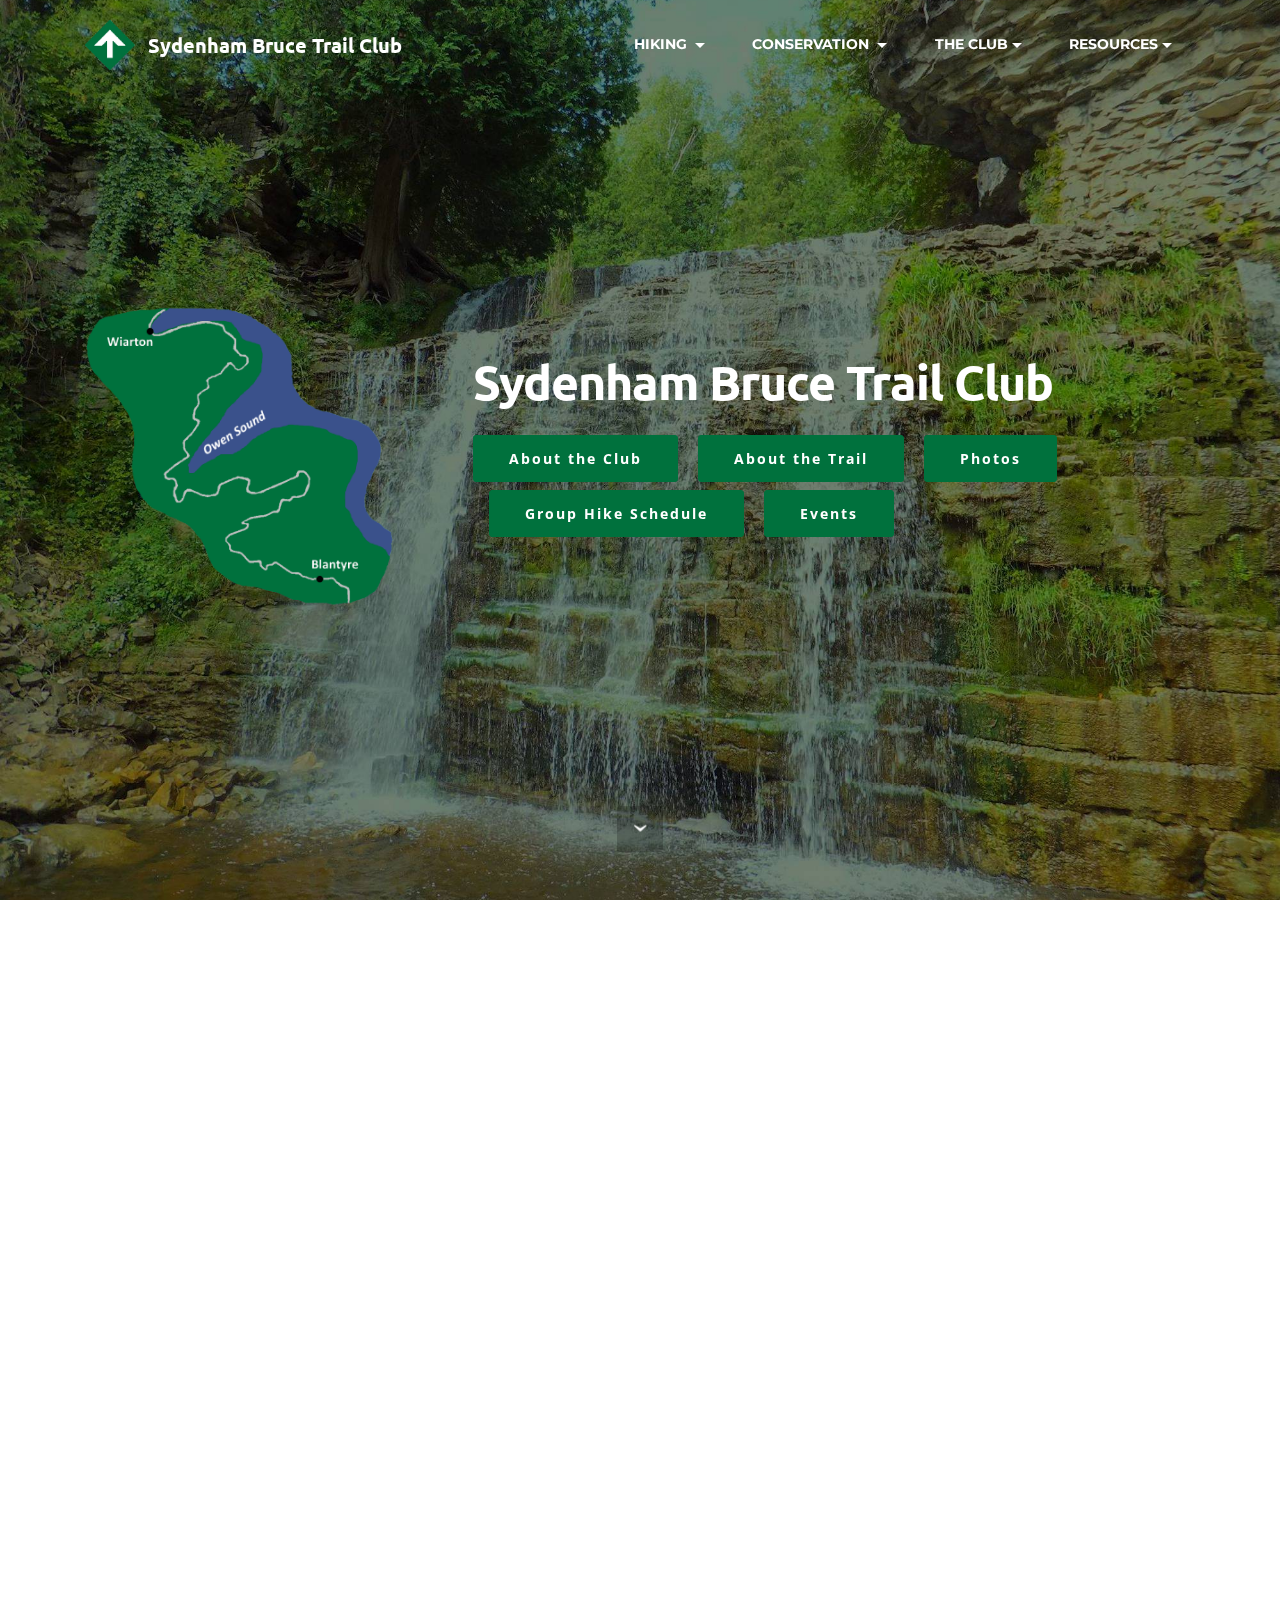
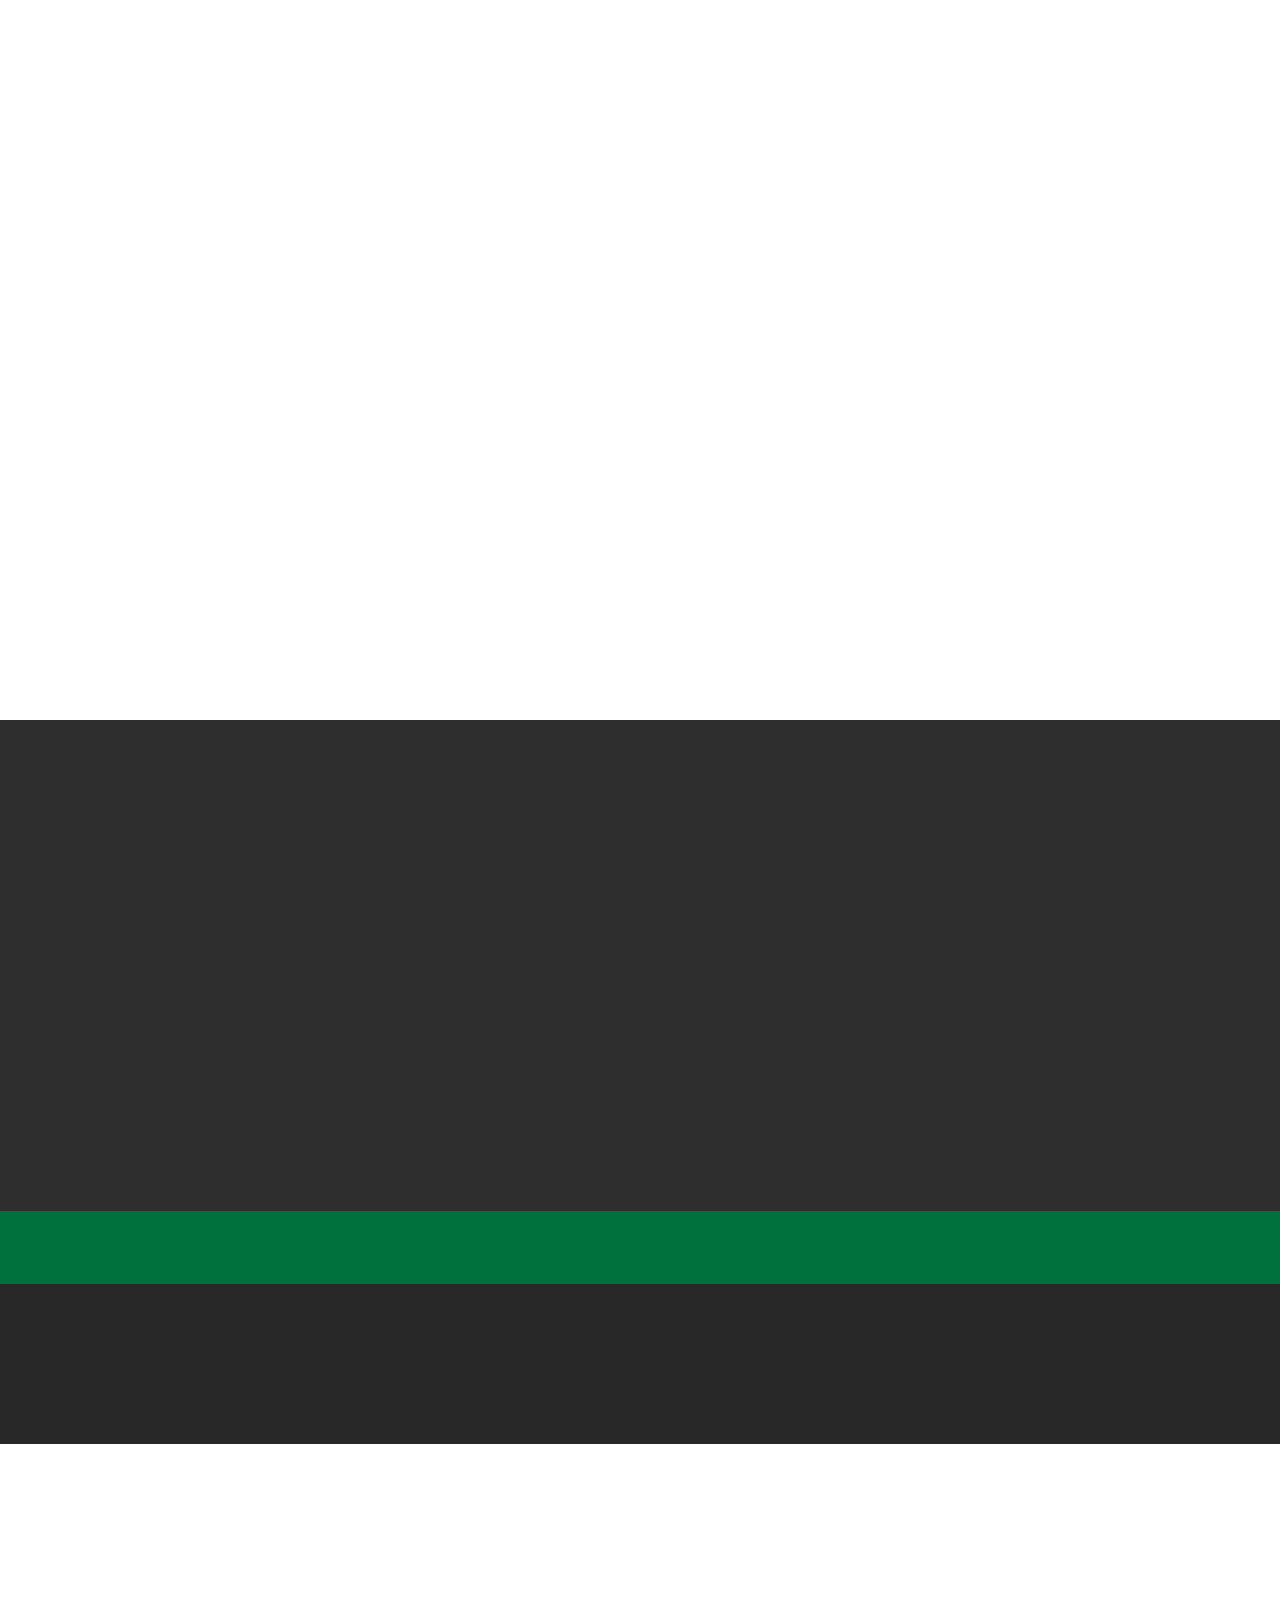
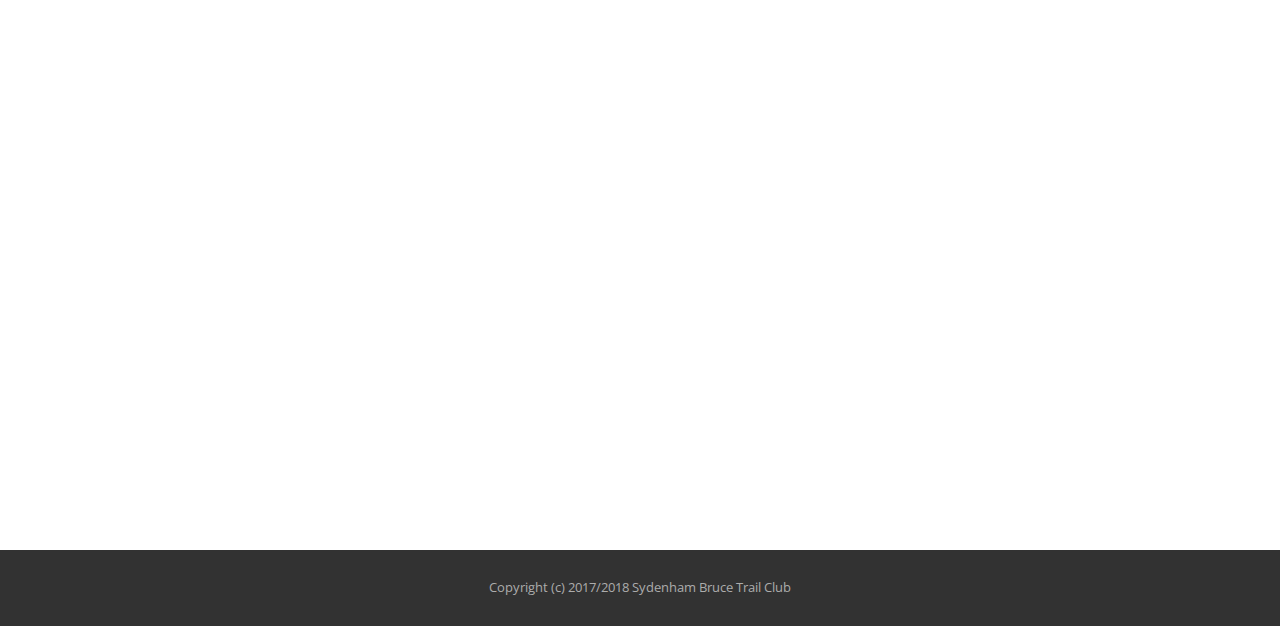
==== index.html @ a499e5f6 "fix facebook feed" ====
<!DOCTYPE html>
<html >
<head>
  <!-- Site made with Mobirise Website Builder v4.8.6, https://mobirise.com -->
  <meta charset="UTF-8">
  <meta http-equiv="X-UA-Compatible" content="IE=edge">
  <meta name="generator" content="Mobirise v4.8.6, mobirise.com">
  <meta name="viewport" content="width=device-width, initial-scale=1, minimum-scale=1">
  <link rel="shortcut icon" href="assets/images/btc-logo-large-128x128.png" type="image/x-icon">
  <meta name="description" content="Home of the Sydenham Bruce Trail Club.  A member of the Bruce Trail Convservancy located in Ontario Canada.">
  <title>Sydenham Bruce Trail Club</title>
  <link rel="stylesheet" href="https://fonts.googleapis.com/css?family=Montserrat:400,700">
  <link rel="stylesheet" href="https://fonts.googleapis.com/css?family=Raleway:100,100i,200,200i,300,300i,400,400i,500,500i,600,600i,700,700i,800,800i,900,900i">
  <link rel="stylesheet" href="https://fonts.googleapis.com/css?family=Lora:400,700,400italic,700italic&subset=latin">
  <link rel="stylesheet" href="assets/tether/tether.min.css">
  <link rel="stylesheet" href="assets/soundcloud-plugin/style.css">
  <link rel="stylesheet" href="assets/bootstrap/css/bootstrap.min.css">
  <link rel="stylesheet" href="assets/animate.css/animate.min.css">
  <link rel="stylesheet" href="assets/dropdown/css/style.css">
  <link rel="stylesheet" href="assets/socicon/css/styles.css">
  <link rel="stylesheet" href="https://netdna.bootstrapcdn.com/font-awesome/4.0.3/css/font-awesome.css">
  <link rel="stylesheet" href="assets/social-feed-plugin/jquery.socialfeed.css">
  <link rel="stylesheet" href="assets/social-feed-plugin/style.css">
  <link rel="stylesheet" href="assets/theme/css/style.css">
  <link rel="stylesheet" href="assets/mobirise/css/mbr-additional.css" type="text/css">
  
  
  
</head>
<body>

<!-- Google Analytics -->
<script>
  (function(i,s,o,g,r,a,m){i['GoogleAnalyticsObject']=r;i[r]=i[r]||function(){
  (i[r].q=i[r].q||[]).push(arguments)},i[r].l=1*new Date();a=s.createElement(o),
  m=s.getElementsByTagName(o)[0];a.async=1;a.src=g;m.parentNode.insertBefore(a,m)
  })(window,document,'script','https://www.google-analytics.com/analytics.js','ga');

  ga('create', 'UA-91812335-1', 'auto');
  ga('send', 'pageview');

</script>
<!-- /Google Analytics -->


  <section id="menu-0" data-rv-view="10">

    <nav class="navbar navbar-dropdown transparent navbar-fixed-top bg-color">
        <div class="container">

            <div class="mbr-table">
                <div class="mbr-table-cell">

                    <div class="navbar-brand">
                        <a href="#top" class="navbar-logo"><img src="assets/images/btc-logo-large-128x128.png" alt="Sydenham Bruce Trail Club" title="Sydenham Bruce Trail Club"></a>
                        <a class="navbar-caption" href="index.html">Sydenham Bruce Trail Club<br></a>
                    </div>

                </div>
                <div class="mbr-table-cell">

                    <button class="navbar-toggler pull-xs-right hidden-md-up" type="button" data-toggle="collapse" data-target="#exCollapsingNavbar">
                        <div class="hamburger-icon"></div>
                    </button>

                    <ul class="nav-dropdown collapse pull-xs-right nav navbar-nav navbar-toggleable-sm" id="exCollapsingNavbar"><li class="nav-item dropdown"><a class="nav-link link dropdown-toggle" data-toggle="dropdown-submenu" href="trail.html" aria-expanded="false">HIKING&nbsp;</a><div class="dropdown-menu"><a class="dropdown-item" href="trail.html">About the Trail<br></a><a class="dropdown-item" href="trail.html#msg-box3-49">Maps<br></a><a class="dropdown-item" href="trail.html#msg-box1-2x">Trail Reroutes</a><a class="dropdown-item" href="trail.html#content1-17">Trail Users' Code</a><a class="dropdown-item" href="trail.html#header3-76">Trail Safety</a><a class="dropdown-item" href="grouphikes.html" aria-expanded="false">Group Hikes</a><a class="dropdown-item" href="grouphikes.html#header3-1h" aria-expanded="false">2019 End to End Hikes</a><a class="dropdown-item" href="badges.html">SBTC Badges</a><a class="dropdown-item" href="hikes.html#msg-box5-30">Looping Through Sydenham</a><a class="dropdown-item" href="hikes.html#msg-box5-33">Day Hike Map Kit</a><a class="dropdown-item" href="hikes.html#msg-box1-3j" aria-expanded="false">Ross McLean's Sydenham Top 10<br></a></div></li><li class="nav-item dropdown"><a class="nav-link link dropdown-toggle" href="trail.html" aria-expanded="false" data-toggle="dropdown-submenu">CONSERVATION&nbsp;</a><div class="dropdown-menu"><a class="dropdown-item" href="conservation.html#msg-box8-1k" aria-expanded="false">Overview</a><a class="dropdown-item" href="conservation.html#msg-box5-7m" aria-expanded="false">Kemble Rock &amp; Kemble Wetland</a><a class="dropdown-item" href="conservation.html#msg-box5-7k" aria-expanded="false">Ancient Beach Nature Reserve</a><a class="dropdown-item" href="conservation.html#msg-box5-7i" aria-expanded="false">Sydenham Nature Reserve</a><a class="dropdown-item" href="conservation.html#msg-box5-1q" aria-expanded="false">Silent Valley</a><a class="dropdown-item" href="conservation.html#msg-box5-1s" aria-expanded="false">Fossil Glen</a></div></li><li class="nav-item dropdown open"><a class="nav-link link dropdown-toggle" href="index.html" aria-expanded="true" data-toggle="dropdown-submenu">THE CLUB</a><div class="dropdown-menu"><a class="dropdown-item" href="index.html#header3-1d">Join<br></a><a class="dropdown-item" href="http://www.sydenhambrucetrail.ca/pdf/Executive.pdf" target="_blank">Executive<br></a><a class="dropdown-item" href="https://brucetrail.org/system/downloads/0000/1192/The_Sydenham_Hiker_Fall_2018_online_final.pdf" target="_blank">Sample Newsletter<br></a><a class="dropdown-item" href="photos.html">Photo Gallery<br></a><a class="dropdown-item" href="btc50th.html">BTC 50th Anniversary<br></a><a class="dropdown-item" href="lebanonmountaintrail.html">Lebanon Mountain Trail Friendship Trail<br></a><a class="dropdown-item" href="Events.html">Events<br></a><a class="dropdown-item" href="index.html#contacts4-8">Contact Us</a></div></li><li class="nav-item dropdown"><a class="nav-link link dropdown-toggle" href="resources.html" aria-expanded="false" data-toggle="dropdown-submenu">RESOURCES</a><div class="dropdown-menu"><a class="dropdown-item" href="index.html#feed-c"></a><a class="dropdown-item" href="index.html#buttons1-48" style="text-align: left; display: inline !important;">Facebook Feed</a><br><a class="dropdown-item" href="http://www.facebook.com/pages/Sydenham-Bruce-Trail-Club/110337445724697" target="_blank"><span class="socicon socicon-facebook mbr-iconfont mbr-iconfont-btn"></span>Find us on Facebook</a><a class="dropdown-item" href="resources.html#header3-3b">Conservation Areas</a><a class="dropdown-item" href="resources.html#header3-3k">BTC Clubs</a><a class="dropdown-item" href="resources.html#header3-6u">Nearby Accomodations<br></a><a class="dropdown-item" href="resources.html#header3-3k">Hiking Resources<br></a><a class="dropdown-item" href="resources.html#header3-73">Ferns<br></a></div></li></ul>
                    <button hidden="" class="navbar-toggler navbar-close" type="button" data-toggle="collapse" data-target="#exCollapsingNavbar">
                        <div class="close-icon"></div>
                    </button>

                </div>
            </div>

        </div>
    </nav>

</section>

<section class="engine"><a href="https://mobirise.info/k">develop your own website</a></section><section class="mbr-section mbr-section-hero mbr-section-full header2 mbr-parallax-background mbr-after-navbar" id="header2-3" data-rv-view="18" style="background-image: url(assets/images/background2-2000x1500-2-test2-2000x1500.jpg);">

    

    <div class="mbr-table mbr-table-full">
        <div class="mbr-table-cell">

            <div class="container">
                <div class="mbr-section row">
                    <div class="mbr-table-md-up">
                        
                        <div class="mbr-table-cell mbr-right-padding-md-up mbr-valign-top col-md-7 image-size" style="width: 34%;">
                            <div class="mbr-figure"><img src="assets/images/sydenhamsectionmap-edited-1400x1400-2-1400x1400.png"></div>
                        </div>
                        <div class="mbr-table-cell col-md-5 text-xs-center text-md-left content-size">

                            <h3 class="mbr-section-title display-2">Sydenham Bruce Trail Club</h3>

                            <div class="mbr-section-text">
                                <p></p>
                            </div>

                            <div class="mbr-section-btn"><a class="btn btn-primary" href="index.html#header3-1b"><strong>About the Club</strong></a> <a class="btn btn-primary" href="trail.html"><strong>About the Trail</strong></a>  <a class="btn btn-primary" href="photos.html"><strong>Photos</strong></a>  <a class="btn btn-primary" href="grouphikes.html#header3-2v"><strong>Group Hike Schedule</strong></a> <a class="btn btn-primary" href="Events.html"><strong>Events</strong></a>                    </div>

                        </div>

                        
                        

                    </div>
                </div>
            </div>

        </div>
    </div>

    <div class="mbr-arrow mbr-arrow-floating hidden-sm-down" aria-hidden="true"><a href="#header3-1b"><i class="mbr-arrow-icon"></i></a></div>

</section>

<section class="mbr-section mbr-section__container article" id="header3-1b" data-rv-view="0" style="background-color: rgb(255, 255, 255); padding-top: 80px; padding-bottom: 20px;">
    <div class="container">
        <div class="row">
            <div class="col-xs-12">
                <h3 class="mbr-section-title display-2">About The Sydenham Bruce Trail Club (SBTC)</h3>
                
            </div>
        </div>
    </div>
</section>

<section class="mbr-section" id="msg-box5-4h" data-rv-view="21" style="background-color: rgb(255, 255, 255); padding-top: 0px; padding-bottom: 0px;">

    
    <div class="container">
        <div class="row">
            <div class="mbr-table-md-up">

              

              <div class="mbr-table-cell col-md-5 text-xs-center text-md-right content-size">
                  
                  <div class="lead">

                    <p>The SBTC was formed in <strong>July 1962</strong>. In 2012, we celebrated 50 years as our volunteer work continues to preserve and protect the Niagara Escarpment, and provide public access via the Bruce Trail to this magnificent corridor of nature.<br><br>The <strong>Bruce Trail</strong>, Canada's oldest and longest footpath, provides the only continuous public access to the magnificent Niagara Escarpment, a <strong>UNESCO World Biosphere Reserve</strong>. It is one of only eighteen such reserves in all of Canada. The Sydenham section of the Bruce Trail is managed by the SBTC.<br></p>

                  </div>

                  
              </div>


              


              <div class="mbr-table-cell mbr-left-padding-md-up mbr-valign-top col-md-7 image-size" style="width: 32%;">
                  <div class="mbr-figure"><img src="assets/images/btc-sydenham-club-logo-1400x446.jpg"></div>
              </div>

            </div>
        </div>
    </div>

</section>

<section class="mbr-section article mbr-section__container" id="content1-1c" data-rv-view="2" style="background-color: rgb(255, 255, 255); padding-top: 40px; padding-bottom: 20px;">

    <div class="container">
        <div class="row">
            <div class="col-xs-12 lead"><p><span style="font-size: 1.07rem; line-height: 1.5;">Members of the SBTC volunteer their time to build and maintain the Bruce Trail along an established optimum route from Blantyre to Wiarton, Ontario, Canada. The main trail in the Sydenham section is 170 km long with numerous side trails that provide access to the main trail or, in some cases, link to the main trail allowing for loop walks. The work involves such activities as: </span></p><ul><li><span style="font-size: 1.07rem; line-height: 1.5;">acquiring landowner permission</span></li><li><span style="font-size: 1.07rem; line-height: 1.5;">building the footpath</span></li><li><span style="font-size: 1.07rem; line-height: 1.5;">erecting structures such as foot bridges and signs</span></li><li><span style="font-size: 1.07rem; line-height: 1.5;">regular trail maintenance</span></li><li><span style="font-size: 1.07rem; line-height: 1.5;">stewarding the land we have secured</span></li></ul><p><span style="font-size: 1.07rem; line-height: 1.5;"><br></span></p><p><span style="font-size: 1.07rem; line-height: 1.5;">SBTC members do not always work alone. For major projects some community groups assist. The SBTC is one of <strong>nine clubs</strong> that are governed by the<strong> Bruce Trail Conservancy (BTC). </strong>The SBTC is governed by an elected executive.</span><br></p><p><br></p><p>For further Sydenham Bruce Trail Club information - please contact <a href="http://www.sydenhambrucetrail.ca/pdf/Executive.pdf" target="_blank" class="text-success">a SBTC Executive Member</a>.</p></div>
        </div>
    </div>

</section>

<section class="mbr-section mbr-section__container article" id="header3-1d" data-rv-view="4" style="background-color: rgb(255, 255, 255); padding-top: 80px; padding-bottom: 20px;">
    <div class="container">
        <div class="row">
            <div class="col-xs-12">
                <h3 class="mbr-section-title display-2">Join the Club!</h3>
                
            </div>
        </div>
    </div>
</section>

<section class="mbr-section article mbr-section__container" id="content1-1e" data-rv-view="6" style="background-color: rgb(255, 255, 255); padding-top: 0px; padding-bottom: 0px;">

    <div class="container">
        <div class="row">
            <div class="col-xs-12 lead"><p>The Bruce Trail Conservancy is an organization founded, built and supported by volunteers, donors, and members. Your membership in the Conservancy will help the Sydenham Bruce Trail Club continue in its efforts to preserve and protect the natural heritage of the Niagara Escarpment. The Bruce Trail provides an important link to over 100 parks and conservation areas along the Niagara Escarpment corridor and the Conservancy works to maintain the Trail throughout southern Ontario. </p><p><br></p><p>Your membership means that you are participating in securing the continued existence of the Bruce Trail. You'll have the opportunity to meet new people and get involved in our hikes, social gatherings, workshops and weekend outings. You also receive: </p><ul><li><strong><em>Bruce Trail Magazine</em></strong>; the official magazine of the Bruce Trail Conservancy</li><li><span style="font-size: 1.07rem; line-height: 1.5;"><strong><em>The Sydenham Hiker</em></strong>; a newsletter published quarterly featuring information on SBTC achievements and upcoming hikes and events.</span></li><li><span style="font-size: 1.07rem; line-height: 1.5;"><strong>Discounts </strong>on products from the BTC Store and at various sports and hiking stores.</span></li></ul><p><span style="font-size: 1.07rem; line-height: 1.5;"><br></span></p><h4><strong>To join the Sydenham Bruce Trail Club (SBTC) you must join the Bruce Trail Conservancy:</strong></h4><ul><li>Visit the BTC Membership web page: <a href="https://brucetrail.org/store/membership" target="_blank" class="text-success">https://brucetrail.org/store/membership</a></li></ul><ul><li>When completing the membership application select the Sydenham Bruce Trail Club as your primary club.</li></ul></div>
        </div>
    </div>

</section>

<section class="mbr-section mbr-section__container" id="buttons1-3f" data-rv-view="8" style="background-color: rgb(255, 255, 255); padding-top: 20px; padding-bottom: 20px;">

    <div class="container">
        <div class="row">
            <div class="col-xs-12">
                <div class="text-xs-center"><a class="btn btn-primary" href="https://brucetrail.org/system/downloads/0000/1192/The_Sydenham_Hiker_Fall_2018_online_final.pdf" target="_blank"><strong>Sample Sydenham Hiker Newsletter</strong></a> <a class="btn btn-primary" href="https://brucetrail.org/store/membership" target="_blank"><strong>Become a Member</strong></a> </div>
            </div>
        </div>
    </div>

</section>

<section class="mbr-footer footer4 mbr-section mbr-section-md-padding" id="contacts4-8" data-rv-view="26" style="background-color: rgb(46, 46, 46); padding-top: 90px; padding-bottom: 30px;">
    
    <div class="container">
        <div class="mbr-contacts row">
            <div class="col-sm-8">
                <div class="row">
                    <div class="col-sm-6">
                        <p><strong>Address</strong><br>The Sydenham Bruce Trail Club <br>Box 431, Owen Sound, Ontario, Canada<br>N4K 5P7<br><br><br><br></p>
                    </div>
                    <div class="col-sm-6"><p class="mbr-contacts__text"><strong>Links</strong></p><ul class="mbr-contacts__list"><li><a href="http://www.brucetrail.org/" target="_blank">Bruce Trail Conservancy (BTC)</a></li><li><a href="https://brucetrail.org/store/donate" target="_blank" style="font-size: 0.875rem; line-height: 1.8; background-color: rgb(46, 46, 46);">Donate&nbsp;to the BTC</a></li><li><a href="http://brucetrail.org/pages/volunteer" target="_blank" style="font-size: 0.875rem; line-height: 1.8; background-color: rgb(46, 46, 46);">Become a BTC Volunteer</a><br></li><li><a href="http://www.sydenhambrucetrail.ca/pdf/Executive.pdf" target="_blank">SBTC Executive List / Contact Information</a><a href="Executive.pdf"></a></li></ul></div>
                </div>
            </div>
            <div class="col-sm-4" data-form-type="formoid">
                <div data-form-alert="true">
                    <div hidden="" data-form-alert-success="true">Thanks for your message!  </div>
                </div>
                <form action="https://mobirise.com/" method="post" data-form-title="MESSAGE">
                    <input type="hidden" value="w7GTMpc0HuhMjjBVJ4ULHu1lhVdOsNcguMmZgKVLOSI7+aDwVYfZBQfP8+Ac/LbyMFB1EEpVMPyXGBk1gbUM5TWxGABm2uj9S9cWAi0q/UitQTgr69gTd7YYuCXuVNtC" data-form-email="true">
                    <div class="form-group">
                        <label class="form-control-label" for="contacts4-8-name">Name<span class="form-asterisk">*</span></label>
                        <input type="text" class="form-control input-sm input-inverse" name="name" required="" data-form-field="Name" id="contacts4-8-name">
                    </div>
                    <div class="form-group">
                        <label class="form-control-label" for="contacts4-8-email">Email<span class="form-asterisk">*</span></label>
                        <input type="email" class="form-control input-sm input-inverse" name="email" required="" data-form-field="Email" id="contacts4-8-email">
                    </div>
                    
                    <div class="form-group">
                        <label class="form-control-label" for="contacts4-8-message">Message</label>
                        <textarea class="form-control input-sm input-inverse" name="message" data-form-field="Message" rows="4" id="contacts4-8-message"></textarea>
                    </div>
                    <div class="mbr-buttons mbr-buttons--right btn-inverse"><button type="submit" class="btn btn-sm btn-black">Contact us</button></div>
                </form>
            </div>
        </div>
    </div>
</section>

<section class="mbr-section article mbr-section__container" id="content1-5x" data-rv-view="12" style="background-color: rgb(0, 113, 61); padding-top: 20px; padding-bottom: 20px;">

    <div class="container">
        <div class="row">
            <div class="col-xs-12 lead"><p><strong>Please note the SBTC does not offer Trail Angels at this time.</strong>&nbsp;</p></div>
        </div>
    </div>

</section>

<section class="mbr-section mbr-section__container" id="buttons1-48" data-rv-view="14" style="background-color: rgb(40, 40, 40); padding-top: 80px; padding-bottom: 20px;">

    <div class="container">
        <div class="row">
            <div class="col-xs-12">
                <div class="text-xs-center"> <a class="btn btn-primary" href="http://www.facebook.com/pages/Sydenham-Bruce-Trail-Club/110337445724697" target="_blank"><span class="socicon socicon-facebook mbr-iconfont mbr-iconfont-btn"></span><strong>Find us on Facebook</strong></a> </div>
            </div>
        </div>
    </div>

</section>

<section class="mbr-social-feed loading" id="feed-8h" data-facebook="sydenhambrucetrailclub" data-twitter="" data-google="" data-posts="10" data-youtube="" data-rv-view="16" style="background-color: rgb(255, 255, 255); padding-top: 0px; padding-bottom: 0px;">
    
    <img class="social-feed-container-loading" alt="" src="assets/images/loading.svg">
    <div class="social-feed-container">
    </div>
    <iframe src="https://www.facebook.com/plugins/page.php?href=https%3A%2F%2Fwww.facebook.com%2Fsydenhambrucetrailclub&tabs=timeline&width=500&height=700&small_header=true&adapt_container_width=true&hide_cover=false&show_facepile=true&appId" width="500" height="700" style="border:none;overflow:hidden" scrolling="no" frameborder="0" allowTransparency="true" allow="encrypted-media"></iframe>
</section>

<footer class="mbr-small-footer mbr-section mbr-section-nopadding" id="footer1-2" data-rv-view="24" style="background-color: rgb(50, 50, 50); padding-top: 1.75rem; padding-bottom: 1.75rem;">
    
    <div class="container text-xs-center">
        <p>Copyright (c) 2017/2018 Sydenham Bruce Trail Club</p>
    </div>
</footer>


  <script src="assets/web/assets/jquery/jquery.min.js"></script>
  <script src="assets/tether/tether.min.js"></script>
  <script src="assets/bootstrap/js/bootstrap.min.js"></script>
  <script src="assets/smooth-scroll/smooth-scroll.js"></script>
  <script src="assets/jarallax/jarallax.js"></script>
  <script src="assets/viewport-checker/jquery.viewportchecker.js"></script>
  <script src="assets/dropdown/js/script.min.js"></script>
  <script src="assets/touch-swipe/jquery.touch-swipe.min.js"></script>
  <script src="assets/social-feed-plugin/codebird.min.js"></script>
  <script src="assets/social-feed-plugin/moment.js"></script>
  <script src="assets/social-feed-plugin/en-gb.js"></script>
  <script src="assets/social-feed-plugin/doT.js"></script>
  <script src="assets/social-feed-plugin/jquery.socialfeed.js"></script>
  <script src="assets/social-feed-plugin/main.js"></script>
  <script src="assets/theme/js/script.js"></script>
  <script src="assets/formoid/formoid.min.js"></script>
  
  
  <input name="animation" type="hidden">
  </body>
</html>
---- assets/soundcloud-plugin/style.css ----
.addons-container {
  position: relative;
  margin-left: auto;
  margin-right: auto;
  padding-right: 15px;
  padding-left: 15px; }
  @media (min-width: 576px) {
    .addons-container {
      padding-right: 15px;
      padding-left: 15px; } }
  @media (min-width: 768px) {
    .addons-container {
      padding-right: 15px;
      padding-left: 15px; } }
  @media (min-width: 992px) {
    .addons-container {
      padding-right: 15px;
      padding-left: 15px; } }
  @media (min-width: 1200px) {
    .addons-container {
      padding-right: 15px;
      padding-left: 15px; } }
  @media (min-width: 576px) {
    .addons-container {
      width: 540px;
      max-width: 100%; } }
  @media (min-width: 768px) {
    .addons-container {
      width: 720px;
      max-width: 100%; } }
  @media (min-width: 992px) {
    .addons-container {
      width: 960px;
      max-width: 100%; } }
  @media (min-width: 1200px) {
    .addons-container {
      width: 1140px;
      max-width: 100%; } }

.addons-container-inner{
    position: relative;
    width: 100%;
    min-height: 1px;
    padding-right: 15px;
    padding-left: 15px;
}
@media (min-width: 567px) {
    .addons-container-inner{
        -ms-flex: 0 0 66.666667%;
        flex: 0 0 66.666667%;
        max-width: 66.666667%;
    }
}
.addons-row{
    display: flex;
    justify-content:center;
}
---- assets/dropdown/css/style.css ----
.navbar-dropdown {
  left: 0;
  padding: 0;
  position: absolute;
  right: 0;
  top: 0;
  transition: all 0.45s ease;
  z-index: 1030; }
  .navbar-dropdown .navbar-brand {
    float: none;
    font-size: 0;
    padding: 1.25rem 0;
    position: relative;
    transition: padding 0.25s ease;
    white-space: nowrap; }
    .navbar-dropdown .navbar-brand::before {
      content: "";
      display: inline-block;
      height: 100%;
      vertical-align: middle; }
  .navbar-dropdown .navbar-logo,
  .navbar-dropdown .navbar-caption {
    display: inline-block;
    vertical-align: middle; }
  .navbar-dropdown .navbar-logo {
    margin-right: 0.8rem;
    transition: margin 0.3s ease-in-out; }
    .navbar-dropdown .navbar-logo img {
      height: 3.125rem;
      transition: all 0.3s ease-in-out; }
  .navbar-dropdown .mbr-table-cell {
    height: 5.625rem; }
  .navbar-dropdown .navbar-caption {
    font-family: "Montserrat";
    font-size: 1rem;
    font-weight: 700;
    white-space: normal; }
    .navbar-dropdown .navbar-caption, .navbar-dropdown .navbar-caption:hover {
      color: inherit;
      text-decoration: none; }
  .navbar-dropdown.navbar-fixed-top {
    position: fixed; }
  .navbar-dropdown.bg-color.transparent {
    background: none !important; }
  .navbar-dropdown.navbar-short .navbar-brand {
    padding: 0.625rem 0; }
  .navbar-dropdown.navbar-short .navbar-logo {
    margin-right: 0.5rem; }
    .navbar-dropdown.navbar-short .navbar-logo img {
      height: 2.375rem; }
  .navbar-dropdown.navbar-short .mbr-table-cell {
    height: 3.625rem; }
  .navbar-dropdown .navbar-close {
    left: 0.6875rem;
    position: fixed;
    top: 0.75rem;
    z-index: 1000; }
  .navbar-dropdown.opened {
    background: none !important; }
    .navbar-dropdown.opened .navbar-brand,
    .navbar-dropdown.opened .navbar-toggler {
      display: none; }
  .navbar-dropdown .hamburger-icon {
    content: "";
    width: 16px;
    -webkit-box-shadow: 0 -6px 0 1px,0 0 0 1px,0 6px 0 1px;
    -moz-box-shadow: 0 -6px 0 1px,0 0 0 1px,0 6px 0 1px;
    box-shadow: 0 -6px 0 1px,0 0 0 1px,0 6px 0 1px; }
  .navbar-dropdown .close-icon {
    position: relative;
    width: 21px;
    height: 21px;
    overflow: hidden; }
    .navbar-dropdown .close-icon::before, .navbar-dropdown .close-icon::after {
      content: '';
      position: absolute;
      height: 2px;
      width: 100%;
      top: 50%;
      left: 0;
      margin-top: -1px; }
    .navbar-dropdown .close-icon::before {
      transform: rotate(45deg);
      -ms-transform: rotate(45deg);
      -webkit-transform: rotate(45deg); }
    .navbar-dropdown .close-icon::after {
      transform: rotate(-45deg);
      -ms-transform: rotate(-45deg);
      -webkit-transform: rotate(-45deg); }

.dropdown-menu .dropdown-toggle[data-toggle="dropdown-submenu"]::after {
  border-bottom: 0.35em solid transparent;
  border-left: 0.35em solid;
  border-right: 0;
  border-top: 0.35em solid transparent;
  margin-left: 0.3rem; }

.dropdown-menu .dropdown-item:focus {
  outline: 0; }

.nav-dropdown {
  display: table !important;
  font-family: "Montserrat";
  font-size: 0.75rem;
  font-weight: 700;
  height: auto !important; }
  .nav-dropdown .nav-item {
    display: table-cell;
    float: none;
    vertical-align: middle; }
  .nav-dropdown .nav-btn {
    padding-left: 1rem; }
  .nav-dropdown .link {
    margin: 1.667em;
    padding: 0;
    transition: color .2s ease-in-out; }
    .nav-dropdown .link.dropdown-toggle {
      margin-right: 2.583em; }
      .nav-dropdown .link.dropdown-toggle::after {
        margin-left: .25rem;
        border-top: 0.35em solid;
        border-right: 0.35em solid transparent;
        border-left: 0.35em solid transparent;
        border-bottom: 0; }
      .nav-dropdown .link.dropdown-toggle::after {
        display: block;
        margin-top: -0.1667em;
        position: absolute;
        right: 1.3333em;
        top: 50%; }
      .nav-dropdown .link.dropdown-toggle[aria-expanded="true"] {
        margin: 0;
        padding: 1.667em 2.583em 1.667em 1.667em; }
  .nav-dropdown .link::after,
  .nav-dropdown .dropdown-item::after {
    color: inherit; }
  .nav-dropdown .btn {
    font-size: 0.75rem;
    font-weight: 700;
    letter-spacing: 0;
    margin-bottom: 0;
    padding-left: 1.25rem;
    padding-right: 1.25rem; }
  .nav-dropdown .dropdown-menu {
    border-radius: 0;
    border: 0;
    left: 0;
    margin: 0;
    padding-bottom: 1.25rem;
    padding-top: 1.25rem; }
  .nav-dropdown .dropdown-submenu {
    left: 100%;
    margin-left: 0.125rem;
    margin-top: -1.25rem;
    top: 0; }
  .nav-dropdown .dropdown-item {
    font-size: 0.8125rem;
    font-weight: 500;
    line-height: 2;
    padding: 0.3846em 4.615em 0.3846em 1.5385em;
    position: relative;
    transition: color .2s ease-in-out, background-color .2s ease-in-out; }
    .nav-dropdown .dropdown-item::after {
      margin-top: -0.3077em;
      position: absolute;
      right: 1.1538em;
      top: 50%; }
    .nav-dropdown .dropdown-item:focus, .nav-dropdown .dropdown-item:hover {
      background: none; }

@media (max-width: 767px) {
  .nav-dropdown.navbar-toggleable-sm {
    bottom: 0;
    display: none;
    left: 0;
    overflow-x: hidden;
    position: fixed;
    top: 0;
    transform: translateX(-100%);
    -ms-transform: translateX(-100%);
    -webkit-transform: translateX(-100%);
    width: 18.75rem;
    z-index: 999; } }
.nav-dropdown.navbar-toggleable-xl {
  bottom: 0;
  display: none;
  left: 0;
  overflow-x: hidden;
  position: fixed;
  top: 0;
  transform: translateX(-100%);
  -ms-transform: translateX(-100%);
  -webkit-transform: translateX(-100%);
  width: 18.75rem;
  z-index: 999; }

.nav-dropdown-sm {
  display: block !important;
  overflow-x: hidden;
  overflow: auto;
  padding-top: 3.875rem; }
  .nav-dropdown-sm::after {
    content: "";
    display: block;
    height: 3rem;
    width: 100%; }
  .nav-dropdown-sm.collapse.in ~ .navbar-close {
    display: block !important; }
  .nav-dropdown-sm.collapsing, .nav-dropdown-sm.collapse.in {
    transform: translateX(0);
    -ms-transform: translateX(0);
    -webkit-transform: translateX(0);
    transition: all 0.25s ease-out;
    -webkit-transition: all 0.25s ease-out; }
  .nav-dropdown-sm.collapsing[aria-expanded="false"] {
    transform: translateX(-100%);
    -ms-transform: translateX(-100%);
    -webkit-transform: translateX(-100%); }
  .nav-dropdown-sm .nav-item {
    display: block;
    margin-left: 0 !important;
    padding-left: 0; }
  .nav-dropdown-sm .link,
  .nav-dropdown-sm .dropdown-item {
    border-top: 1px dotted rgba(255, 255, 255, 0.1);
    font-size: 0.8125rem;
    line-height: 1.6;
    margin: 0 !important;
    padding: 0.875rem 2.4rem 0.875rem 1.5625rem !important;
    position: relative;
    white-space: normal; }
    .nav-dropdown-sm .link:focus, .nav-dropdown-sm .link:hover,
    .nav-dropdown-sm .dropdown-item:focus,
    .nav-dropdown-sm .dropdown-item:hover {
      background: rgba(0, 0, 0, 0.2) !important; }
  .nav-dropdown-sm .nav-btn {
    position: relative;
    padding: 1.5625rem 1.5625rem 0 1.5625rem; }
    .nav-dropdown-sm .nav-btn::before {
      border-top: 1px dotted rgba(255, 255, 255, 0.1);
      content: "";
      left: 0;
      position: absolute;
      top: 0;
      width: 100%; }
    .nav-dropdown-sm .nav-btn + .nav-btn {
      padding-top: 0.625rem; }
      .nav-dropdown-sm .nav-btn + .nav-btn::before {
        display: none; }
  .nav-dropdown-sm .btn {
    padding: 0.625rem 0; }
  .nav-dropdown-sm .dropdown-toggle::after {
    position: absolute;
    right: 1.25rem;
    top: 50%;
    margin-top: -0.154em; }
  .nav-dropdown-sm .dropdown-toggle[data-toggle="dropdown-submenu"]::after {
    margin-left: .25rem;
    border-top: 0.35em solid;
    border-right: 0.35em solid transparent;
    border-left: 0.35em solid transparent;
    border-bottom: 0; }
  .nav-dropdown-sm .dropdown-toggle[data-toggle="dropdown-submenu"][aria-expanded="true"]::after {
    border-top: 0;
    border-right: 0.35em solid transparent;
    border-left: 0.35em solid transparent;
    border-bottom: 0.35em solid; }
  .nav-dropdown-sm .dropdown-menu {
    margin: 0;
    padding: 0;
    position: relative;
    top: 0;
    left: 0;
    width: 100%;
    border: 0;
    float: none;
    border-radius: 0;
    background: none; }

.is-builder .nav-dropdown.collapsing {
  transition: none !important; }

/*# sourceMappingURL=style.css.map */
---- assets/socicon/css/styles.css ----
@charset "UTF-8";

@font-face {
  font-family: "socicon";
  src:url("../fonts/socicon.eot");
  src:url("../fonts/socicon.eot?#iefix") format("embedded-opentype"),
    url("../fonts/socicon.woff") format("woff"),
    url("../fonts/socicon.ttf") format("truetype"),
    url("../fonts/socicon.svg#socicon") format("svg");
  font-weight: normal;
  font-style: normal;

}

[data-icon]:before {
  font-family: "socicon" !important;
  content: attr(data-icon);
  font-style: normal !important;
  font-weight: normal !important;
  font-variant: normal !important;
  text-transform: none !important;
  speak: none;
  line-height: 1;
  -webkit-font-smoothing: antialiased;
  -moz-osx-font-smoothing: grayscale;
}

[class^="socicon-"]:before,
[class*=" socicon-"]:before {
  font-family: "socicon" !important;
  font-style: normal !important;
  font-weight: normal !important;
  font-variant: normal !important;
  text-transform: none !important;
  speak: none;
  line-height: 1;
  -webkit-font-smoothing: antialiased;
  -moz-osx-font-smoothing: grayscale;
}

.socicon-modelmayhem:before {
  content: "\e000";
}
.socicon-mixcloud:before {
  content: "\e001";
}
.socicon-drupal:before {
  content: "\e002";
}
.socicon-swarm:before {
  content: "\e003";
}
.socicon-istock:before {
  content: "\e004";
}
.socicon-yammer:before {
  content: "\e005";
}
.socicon-ello:before {
  content: "\e006";
}
.socicon-stackoverflow:before {
  content: "\e007";
}
.socicon-persona:before {
  content: "\e008";
}
.socicon-triplej:before {
  content: "\e009";
}
.socicon-houzz:before {
  content: "\e00a";
}
.socicon-rss:before {
  content: "\e00b";
}
.socicon-paypal:before {
  content: "\e00c";
}
.socicon-odnoklassniki:before {
  content: "\e00d";
}
.socicon-airbnb:before {
  content: "\e00e";
}
.socicon-periscope:before {
  content: "\e00f";
}
.socicon-outlook:before {
  content: "\e010";
}
.socicon-coderwall:before {
  content: "\e011";
}
.socicon-tripadvisor:before {
  content: "\e012";
}
.socicon-appnet:before {
  content: "\e013";
}
.socicon-goodreads:before {
  content: "\e014";
}
.socicon-tripit:before {
  content: "\e015";
}
.socicon-lanyrd:before {
  content: "\e016";
}
.socicon-slideshare:before {
  content: "\e017";
}
.socicon-buffer:before {
  content: "\e018";
}
.socicon-disqus:before {
  content: "\e019";
}
.socicon-vkontakte:before {
  content: "\e01a";
}
.socicon-whatsapp:before {
  content: "\e01b";
}
.socicon-patreon:before {
  content: "\e01c";
}
.socicon-storehouse:before {
  content: "\e01d";
}
.socicon-pocket:before {
  content: "\e01e";
}
.socicon-mail:before {
  content: "\e01f";
}
.socicon-blogger:before {
  content: "\e020";
}
.socicon-technorati:before {
  content: "\e021";
}
.socicon-reddit:before {
  content: "\e022";
}
.socicon-dribbble:before {
  content: "\e023";
}
.socicon-stumbleupon:before {
  content: "\e024";
}
.socicon-digg:before {
  content: "\e025";
}
.socicon-envato:before {
  content: "\e026";
}
.socicon-behance:before {
  content: "\e027";
}
.socicon-delicious:before {
  content: "\e028";
}
.socicon-deviantart:before {
  content: "\e029";
}
.socicon-forrst:before {
  content: "\e02a";
}
.socicon-play:before {
  content: "\e02b";
}
.socicon-zerply:before {
  content: "\e02c";
}
.socicon-wikipedia:before {
  content: "\e02d";
}
.socicon-apple:before {
  content: "\e02e";
}
.socicon-flattr:before {
  content: "\e02f";
}
.socicon-github:before {
  content: "\e030";
}
.socicon-renren:before {
  content: "\e031";
}
.socicon-friendfeed:before {
  content: "\e032";
}
.socicon-newsvine:before {
  content: "\e033";
}
.socicon-identica:before {
  content: "\e034";
}
.socicon-bebo:before {
  content: "\e035";
}
.socicon-zynga:before {
  content: "\e036";
}
.socicon-steam:before {
  content: "\e037";
}
.socicon-xbox:before {
  content: "\e038";
}
.socicon-windows:before {
  content: "\e039";
}
.socicon-qq:before {
  content: "\e03a";
}
.socicon-douban:before {
  content: "\e03b";
}
.socicon-meetup:before {
  content: "\e03c";
}
.socicon-playstation:before {
  content: "\e03d";
}
.socicon-android:before {
  content: "\e03e";
}
.socicon-snapchat:before {
  content: "\e03f";
}
.socicon-twitter:before {
  content: "\e040";
}
.socicon-facebook:before {
  content: "\e041";
}
.socicon-googleplus:before {
  content: "\e042";
}
.socicon-pinterest:before {
  content: "\e043";
}
.socicon-foursquare:before {
  content: "\e044";
}
.socicon-yahoo:before {
  content: "\e045";
}
.socicon-skype:before {
  content: "\e046";
}
.socicon-yelp:before {
  content: "\e047";
}
.socicon-feedburner:before {
  content: "\e048";
}
.socicon-linkedin:before {
  content: "\e049";
}
.socicon-viadeo:before {
  content: "\e04a";
}
.socicon-xing:before {
  content: "\e04b";
}
.socicon-myspace:before {
  content: "\e04c";
}
.socicon-soundcloud:before {
  content: "\e04d";
}
.socicon-spotify:before {
  content: "\e04e";
}
.socicon-grooveshark:before {
  content: "\e04f";
}
.socicon-lastfm:before {
  content: "\e050";
}
.socicon-youtube:before {
  content: "\e051";
}
.socicon-vimeo:before {
  content: "\e052";
}
.socicon-dailymotion:before {
  content: "\e053";
}
.socicon-vine:before {
  content: "\e054";
}
.socicon-flickr:before {
  content: "\e055";
}
.socicon-500px:before {
  content: "\e056";
}
.socicon-wordpress:before {
  content: "\e058";
}
.socicon-tumblr:before {
  content: "\e059";
}
.socicon-twitch:before {
  content: "\e05a";
}
.socicon-8tracks:before {
  content: "\e05b";
}
.socicon-amazon:before {
  content: "\e05c";
}
.socicon-icq:before {
  content: "\e05d";
}
.socicon-smugmug:before {
  content: "\e05e";
}
.socicon-ravelry:before {
  content: "\e05f";
}
.socicon-weibo:before {
  content: "\e060";
}
.socicon-baidu:before {
  content: "\e061";
}
.socicon-angellist:before {
  content: "\e062";
}
.socicon-ebay:before {
  content: "\e063";
}
.socicon-imdb:before {
  content: "\e064";
}
.socicon-stayfriends:before {
  content: "\e065";
}
.socicon-residentadvisor:before {
  content: "\e066";
}
.socicon-google:before {
  content: "\e067";
}
.socicon-yandex:before {
  content: "\e068";
}
.socicon-sharethis:before {
  content: "\e069";
}
.socicon-bandcamp:before {
  content: "\e06a";
}
.socicon-itunes:before {
  content: "\e06b";
}
.socicon-deezer:before {
  content: "\e06c";
}
.socicon-telegram:before {
  content: "\e06e";
}
.socicon-openid:before {
  content: "\e06f";
}
.socicon-amplement:before {
  content: "\e070";
}
.socicon-viber:before {
  content: "\e071";
}
.socicon-zomato:before {
  content: "\e072";
}
.socicon-draugiem:before {
  content: "\e074";
}
.socicon-endomodo:before {
  content: "\e075";
}
.socicon-filmweb:before {
  content: "\e076";
}
.socicon-stackexchange:before {
  content: "\e077";
}
.socicon-wykop:before {
  content: "\e078";
}
.socicon-teamspeak:before {
  content: "\e079";
}
.socicon-teamviewer:before {
  content: "\e07a";
}
.socicon-ventrilo:before {
  content: "\e07b";
}
.socicon-younow:before {
  content: "\e07c";
}
.socicon-raidcall:before {
  content: "\e07d";
}
.socicon-mumble:before {
  content: "\e07e";
}
.socicon-medium:before {
  content: "\e06d";
}
.socicon-bebee:before {
  content: "\e07f";
}
.socicon-hitbox:before {
  content: "\e080";
}
.socicon-reverbnation:before {
  content: "\e081";
}
.socicon-formulr:before {
  content: "\e082";
}
.socicon-instagram:before {
  content: "\e057";
}
.socicon-battlenet:before {
  content: "\e083";
}
.socicon-chrome:before {
  content: "\e084";
}
.socicon-discord:before {
  content: "\e086";
}
.socicon-issuu:before {
  content: "\e087";
}
.socicon-macos:before {
  content: "\e088";
}
.socicon-firefox:before {
  content: "\e089";
}
.socicon-opera:before {
  content: "\e08d";
}
.socicon-keybase:before {
  content: "\e090";
}
.socicon-alliance:before {
  content: "\e091";
}
.socicon-livejournal:before {
  content: "\e092";
}
.socicon-googlephotos:before {
  content: "\e093";
}
.socicon-horde:before {
  content: "\e094";
}
.socicon-etsy:before {
  content: "\e095";
}
.socicon-zapier:before {
  content: "\e096";
}
.socicon-google-scholar:before {
  content: "\e097";
}
.socicon-researchgate:before {
  content: "\e098";
}
.socicon-wechat:before {
  content: "\e099";
}
.socicon-strava:before {
  content: "\e09a";
}
.socicon-line:before {
  content: "\e09b";
}
.socicon-lyft:before {
  content: "\e09c";
}
.socicon-uber:before {
  content: "\e09d";
}
.socicon-songkick:before {
  content: "\e09e";
}
.socicon-viewbug:before {
  content: "\e09f";
}
.socicon-googlegroups:before {
  content: "\e0a0";
}
.socicon-quora:before {
  content: "\e073";
}
.socicon-diablo:before {
  content: "\e085";
}
.socicon-blizzard:before {
  content: "\e0a1";
}
.socicon-hearthstone:before {
  content: "\e08b";
}
.socicon-heroes:before {
  content: "\e08a";
}
.socicon-overwatch:before {
  content: "\e08c";
}
.socicon-warcraft:before {
  content: "\e08e";
}
.socicon-starcraft:before {
  content: "\e08f";
}
.socicon-beam:before {
  content: "\e0a2";
}
.socicon-curse:before {
  content: "\e0a3";
}
.socicon-player:before {
  content: "\e0a4";
}
.socicon-streamjar:before {
  content: "\e0a5";
}
.socicon-nintendo:before {
  content: "\e0a6";
}
.socicon-hellocoton:before {
  content: "\e0a7";
}
---- assets/social-feed-plugin/style.css ----
.social-feed-container {
  z-index: 3;
  max-width: 600px;
  margin: 0 auto;
  position: relative;
}

.is-builder  .mbr-social-feed{
  min-height: 125px;
}
.mbr-social-feed {
  text-align: center;
  
  position: relative;
  background-size: cover;
  padding-top: 20px;
  padding-bottom: 20px;
}

.social-feed-container-loading {
  margin: 0 auto;
  display: none;
}

.is-builder .loading .social-feed-container-loading {
  display: block;
}

.social-feed-element iframe {
  width: 100%;
  height: 300px;
  text-align: center;
  margin: 0 auto;
  display: block;
}

@media (max-width: 768px) {
  .social-feed-element {
    margin-left: 0px !important;
    margin-right: 0px !important;
  }
}
---- assets/mobirise/css/mbr-additional.css ----
@import url(https://fonts.googleapis.com/css?family=Open+Sans:400,300,700);
@import url(https://fonts.googleapis.com/css?family=Ubuntu:400,300,700);
@import url(https://fonts.googleapis.com/css?family=Oxygen:400,300,700);







body,
input,
textarea,
.mbr-company .list-group-text {
  font-family: 'Open Sans', sans-serif;
}
.mbr-footer-content li,
.mbr-footer .mbr-contacts li {
  font-family: 'Open Sans', sans-serif;
}
.btn,
.alert,
h1,
h2,
h3,
h4,
h5,
h6,
.h1,
.h2,
.h3,
.h4,
.h5,
.h6,
.display-1,
.display-2,
.display-3,
.display-4,
.mbr-figure .mbr-figure-caption,
.mbr-gallery-title,
.mbr-map [data-state-details],
.mbr-price {
  font-family: 'Open Sans', sans-serif;
}
.mbr-footer-content h1,
.mbr-footer .mbr-contacts h1,
.mbr-footer-content h2,
.mbr-footer .mbr-contacts h2,
.mbr-footer-content h3,
.mbr-footer .mbr-contacts h3,
.mbr-footer-content h4,
.mbr-footer .mbr-contacts h4,
.mbr-footer-content p strong,
.mbr-footer .mbr-contacts p strong,
.mbr-footer-content strong,
.mbr-footer .mbr-contacts strong {
  font-family: 'Open Sans', sans-serif;
}
.btn-sm,
.lead a,
.lead blockquote,
.mbr-section-subtitle,
.mbr-section-hero .mbr-section-lead,
.mbr-cards .card-subtitle,
.mbr-testimonial .card-block {
  font-family: 'Open Sans', sans-serif;
  font-style: normal;
}
.mbr-author-name {
  font-family: 'Open Sans', sans-serif;
}
.mbr-author-desc {
  font-family: 'Open Sans', sans-serif;
  font-style: normal;
}
.mbr-plan-title {
  font-family: 'Open Sans', sans-serif;
}
.mbr-plan-subtitle,
.mbr-plan-price-desc {
  font-family: 'Open Sans', sans-serif;
  font-style: normal;
}
.bg-primary {
  background-color: #00713d !important;
}
.bg-success {
  background-color: #90a878 !important;
}
.bg-info {
  background-color: #7e9b9f !important;
}
.bg-warning {
  background-color: #7c706b !important;
}
.bg-danger {
  background-color: #f28281 !important;
}
.btn-primary {
  background-color: #00713d;
  border-color: #00713d;
  color: #ffffff;
}
.btn-primary:hover,
.btn-primary:focus,
.btn-primary.focus,
.btn-primary:active,
.btn-primary.active {
  color: #ffffff;
  background-color: #002514;
  border-color: #002514;
}
.btn-primary.disabled,
.btn-primary:disabled {
  color: #ffffff !important;
  background-color: #002514 !important;
  border-color: #002514 !important;
}
.btn-secondary {
  background-color: #bfcecb;
  border-color: #bfcecb;
  color: #ffffff;
}
.btn-secondary:hover,
.btn-secondary:focus,
.btn-secondary.focus,
.btn-secondary:active,
.btn-secondary.active {
  color: #ffffff;
  background-color: #94ada8;
  border-color: #94ada8;
}
.btn-secondary.disabled,
.btn-secondary:disabled {
  color: #ffffff !important;
  background-color: #94ada8 !important;
  border-color: #94ada8 !important;
}
.btn-info {
  background-color: #7e9b9f;
  border-color: #7e9b9f;
  color: #ffffff;
}
.btn-info:hover,
.btn-info:focus,
.btn-info.focus,
.btn-info:active,
.btn-info.active {
  color: #ffffff;
  background-color: #597478;
  border-color: #597478;
}
.btn-info.disabled,
.btn-info:disabled {
  color: #ffffff !important;
  background-color: #597478 !important;
  border-color: #597478 !important;
}
.btn-success {
  background-color: #90a878;
  border-color: #90a878;
  color: #ffffff;
}
.btn-success:hover,
.btn-success:focus,
.btn-success.focus,
.btn-success:active,
.btn-success.active {
  color: #ffffff;
  background-color: #6a8153;
  border-color: #6a8153;
}
.btn-success.disabled,
.btn-success:disabled {
  color: #ffffff !important;
  background-color: #6a8153 !important;
  border-color: #6a8153 !important;
}
.btn-warning {
  background-color: #7c706b;
  border-color: #7c706b;
  color: #ffffff;
}
.btn-warning:hover,
.btn-warning:focus,
.btn-warning.focus,
.btn-warning:active,
.btn-warning.active {
  color: #ffffff;
  background-color: #534b48;
  border-color: #534b48;
}
.btn-warning.disabled,
.btn-warning:disabled {
  color: #ffffff !important;
  background-color: #534b48 !important;
  border-color: #534b48 !important;
}
.btn-danger {
  background-color: #f28281;
  border-color: #f28281;
  color: #ffffff;
}
.btn-danger:hover,
.btn-danger:focus,
.btn-danger.focus,
.btn-danger:active,
.btn-danger.active {
  color: #ffffff;
  background-color: #eb3d3c;
  border-color: #eb3d3c;
}
.btn-danger.disabled,
.btn-danger:disabled {
  color: #ffffff !important;
  background-color: #eb3d3c !important;
  border-color: #eb3d3c !important;
}
.btn-primary-outline {
  background: none;
  border-color: #000b06;
  color: #000b06;
}
.btn-primary-outline:hover,
.btn-primary-outline:focus,
.btn-primary-outline.focus,
.btn-primary-outline:active,
.btn-primary-outline.active {
  color: #ffffff;
  background-color: #00713d;
  border-color: #00713d;
}
.btn-primary-outline.disabled,
.btn-primary-outline:disabled {
  color: #ffffff !important;
  background-color: #00713d !important;
  border-color: #00713d !important;
}
.btn-secondary-outline {
  background: none;
  border-color: #85a29c;
  color: #85a29c;
}
.btn-secondary-outline:hover,
.btn-secondary-outline:focus,
.btn-secondary-outline.focus,
.btn-secondary-outline:active,
.btn-secondary-outline.active {
  color: #ffffff;
  background-color: #bfcecb;
  border-color: #bfcecb;
}
.btn-secondary-outline.disabled,
.btn-secondary-outline:disabled {
  color: #ffffff !important;
  background-color: #bfcecb !important;
  border-color: #bfcecb !important;
}
.btn-info-outline {
  background: none;
  border-color: #4e6669;
  color: #4e6669;
}
.btn-info-outline:hover,
.btn-info-outline:focus,
.btn-info-outline.focus,
.btn-info-outline:active,
.btn-info-outline.active {
  color: #ffffff;
  background-color: #7e9b9f;
  border-color: #7e9b9f;
}
.btn-info-outline.disabled,
.btn-info-outline:disabled {
  color: #ffffff !important;
  background-color: #7e9b9f !important;
  border-color: #7e9b9f !important;
}
.btn-success-outline {
  background: none;
  border-color: #5d7149;
  color: #5d7149;
}
.btn-success-outline:hover,
.btn-success-outline:focus,
.btn-success-outline.focus,
.btn-success-outline:active,
.btn-success-outline.active {
  color: #ffffff;
  background-color: #90a878;
  border-color: #90a878;
}
.btn-success-outline.disabled,
.btn-success-outline:disabled {
  color: #ffffff !important;
  background-color: #90a878 !important;
  border-color: #90a878 !important;
}
.btn-warning-outline {
  background: none;
  border-color: #453f3c;
  color: #453f3c;
}
.btn-warning-outline:hover,
.btn-warning-outline:focus,
.btn-warning-outline.focus,
.btn-warning-outline:active,
.btn-warning-outline.active {
  color: #ffffff;
  background-color: #7c706b;
  border-color: #7c706b;
}
.btn-warning-outline.disabled,
.btn-warning-outline:disabled {
  color: #ffffff !important;
  background-color: #7c706b !important;
  border-color: #7c706b !important;
}
.btn-danger-outline {
  background: none;
  border-color: #e82625;
  color: #e82625;
}
.btn-danger-outline:hover,
.btn-danger-outline:focus,
.btn-danger-outline.focus,
.btn-danger-outline:active,
.btn-danger-outline.active {
  color: #ffffff;
  background-color: #f28281;
  border-color: #f28281;
}
.btn-danger-outline.disabled,
.btn-danger-outline:disabled {
  color: #ffffff !important;
  background-color: #f28281 !important;
  border-color: #f28281 !important;
}
.text-primary {
  color: #00713d !important;
}
.text-success {
  color: #90a878 !important;
}
.text-info {
  color: #7e9b9f !important;
}
.text-warning {
  color: #7c706b !important;
}
.text-danger {
  color: #f28281 !important;
}
.alert-success {
  background-color: #90a878;
}
.alert-info {
  background-color: #7e9b9f;
}
.alert-warning {
  background-color: #7c706b;
}
.alert-danger {
  background-color: #f28281;
}
.btn-social {
  border-color: #00713d;
}
.btn-social:hover {
  background: #00713d;
}
.mbr-company .list-group-item.active .list-group-text {
  color: #00713d;
}
.mbr-footer p a,
.mbr-footer ul a {
  color: #00713d;
}
.mbr-footer-content li::before,
.mbr-footer .mbr-contacts li::before {
  background: #00713d;
}
.mbr-footer-content li a:hover,
.mbr-footer .mbr-contacts li a:hover {
  color: #00713d;
}
.lead a,
.lead a:hover {
  color: #00713d;
}
.lead blockquote {
  border-color: #00713d;
}
.mbr-plan-header.bg-primary .mbr-plan-subtitle,
.mbr-plan-header.bg-primary .mbr-plan-price-desc {
  color: #00f182;
}
.mbr-plan-header.bg-success .mbr-plan-subtitle,
.mbr-plan-header.bg-success .mbr-plan-price-desc {
  color: #d0dac6;
}
.mbr-plan-header.bg-info .mbr-plan-subtitle,
.mbr-plan-header.bg-info .mbr-plan-price-desc {
  color: #c7d4d5;
}
.mbr-plan-header.bg-warning .mbr-plan-subtitle,
.mbr-plan-header.bg-warning .mbr-plan-price-desc {
  color: #b9b1ae;
}
.mbr-plan-header.bg-danger .mbr-plan-subtitle,
.mbr-plan-header.bg-danger .mbr-plan-price-desc {
  color: #ffffff;
}
.mbr-small-footer a,
.mbr-gallery-filter li:hover {
  color: #00713d;
}
.scrollToTop_wraper {
  display: none;
}
#header2-3 .mbr-section-text {
  text-align: left;
  font-family: 'Open Sans', sans-serif;
  font-size: 18px;
}
#header2-3 .mbr-section-title {
  text-align: left;
  color: #ffffff;
  font-family: 'Ubuntu', sans-serif;
}
#header2-3 .btn {
  font-family: 'Open Sans', sans-serif;
  font-size: 14px;
}
#header2-3 .mbr-section-text B {
  text-align: left;
  color: #ffffff;
}
#header3-1b .mbr-section-title,
#header3-1b .mbr-section-subtitle {
  text-align: center;
}
#header3-1b H3 {
  color: #2969b0;
}
#header3-1b .mbr-section-title {
  color: #00713d;
}
#msg-box5-4h P {
  text-align: left;
}
#header3-1d .mbr-section-title,
#header3-1d .mbr-section-subtitle {
  text-align: center;
}
#header3-1d H3 {
  color: #2969b0;
}
#header3-1d .mbr-section-title {
  color: #00713d;
}
#menu-0 .hide-buttons .nav-btn {
  display: none !important;
}
#menu-0 .navbar-caption {
  color: #ffffff;
  font-family: 'Ubuntu', sans-serif;
  font-size: 20px;
}
#menu-0 .navbar-toggler {
  color: #ffffff;
}
#menu-0 .link,
#menu-0 .dropdown-item {
  color: #ffffff;
}
#menu-0 .link {
  font-size: 0.9rem;
}
#menu-0 .dropdown-item,
#menu-0 .nav-dropdown-sm .link {
  font-size: 0.975rem;
}
#menu-0 .link:hover,
#menu-0 .dropdown-item:hover,
#menu-0 .link:focus,
#menu-0 .dropdown-item:focus {
  color: #00713d;
}
#menu-0 .link[aria-expanded="true"],
#menu-0 .dropdown-menu {
  background: #0e0e0e;
}
#menu-0 .nav-dropdown-sm .link:focus,
#menu-0 .nav-dropdown-sm .link:hover,
#menu-0 .nav-dropdown-sm .dropdown-item:focus,
#menu-0 .nav-dropdown-sm .dropdown-item:hover {
  background: #202020!important;
}
#menu-0 .navbar,
#menu-0 .nav-dropdown-sm,
#menu-0 .nav-dropdown-sm .link[aria-expanded="true"],
#menu-0 .nav-dropdown-sm .dropdown-menu {
  background: #282828;
}
#menu-0 .bg-color.transparent .link {
  color: #ffffff;
  transition: none;
}
#menu-0 .bg-color.transparent.opened .link {
  transition: color 0.2s ease-in-out;
}
#menu-0 .bg-color.transparent.opened .link:hover,
#menu-0 .bg-color.transparent.opened .link:focus {
  color: #00713d;
}
#menu-0 .link[aria-expanded="true"],
#menu-0 .dropdown-item[aria-expanded="true"] {
  color: #00713d!important;
}
#menu-0.mbr-navbar--stuck .mbr-navbar__section {
  background: #2c2c2c;
}
#menu-0 .mbr-navbar__hamburger {
  color: #ffffff;
}
#menu-0 .close-icon::before,
#menu-0 .close-icon::after {
  background-color: #ffffff;
}
#contacts4-8 UL {
  color: #ffffff;
}
#content1-5x P {
  color: #ffffff;
  font-size: 22px;
  text-align: center;
}
#buttons1-48 .btn {
  font-size: 16px;
}




#header1-15 .mbr-section-title {
  font-family: 'Ubuntu', sans-serif;
}
#header3-1h .mbr-section-title,
#header3-1h .mbr-section-subtitle {
  text-align: center;
}
#header3-1h .mbr-section-title {
  color: #00713d;
}
#menu-0 .hide-buttons .nav-btn {
  display: none !important;
}
#menu-0 .navbar-caption {
  color: #ffffff;
  font-family: 'Ubuntu', sans-serif;
  font-size: 20px;
}
#menu-0 .navbar-toggler {
  color: #ffffff;
}
#menu-0 .link,
#menu-0 .dropdown-item {
  color: #ffffff;
}
#menu-0 .link {
  font-size: 0.9rem;
}
#menu-0 .dropdown-item,
#menu-0 .nav-dropdown-sm .link {
  font-size: 0.975rem;
}
#menu-0 .link:hover,
#menu-0 .dropdown-item:hover,
#menu-0 .link:focus,
#menu-0 .dropdown-item:focus {
  color: #00713d;
}
#menu-0 .link[aria-expanded="true"],
#menu-0 .dropdown-menu {
  background: #0e0e0e;
}
#menu-0 .nav-dropdown-sm .link:focus,
#menu-0 .nav-dropdown-sm .link:hover,
#menu-0 .nav-dropdown-sm .dropdown-item:focus,
#menu-0 .nav-dropdown-sm .dropdown-item:hover {
  background: #202020!important;
}
#menu-0 .navbar,
#menu-0 .nav-dropdown-sm,
#menu-0 .nav-dropdown-sm .link[aria-expanded="true"],
#menu-0 .nav-dropdown-sm .dropdown-menu {
  background: #282828;
}
#menu-0 .bg-color.transparent .link {
  color: #ffffff;
  transition: none;
}
#menu-0 .bg-color.transparent.opened .link {
  transition: color 0.2s ease-in-out;
}
#menu-0 .bg-color.transparent.opened .link:hover,
#menu-0 .bg-color.transparent.opened .link:focus {
  color: #00713d;
}
#menu-0 .link[aria-expanded="true"],
#menu-0 .dropdown-item[aria-expanded="true"] {
  color: #00713d!important;
}
#menu-0.mbr-navbar--stuck .mbr-navbar__section {
  background: #2c2c2c;
}
#menu-0 .mbr-navbar__hamburger {
  color: #ffffff;
}
#menu-0 .close-icon::before,
#menu-0 .close-icon::after {
  background-color: #ffffff;
}
#content1-3h P {
  color: #232323;
}
#header3-2v .mbr-section-title,
#header3-2v .mbr-section-subtitle {
  text-align: center;
}
#header3-2v .mbr-section-title {
  color: #00713d;
}
#header3-1g .mbr-section-title,
#header3-1g .mbr-section-subtitle {
  text-align: center;
}
#header3-1g .mbr-section-title {
  color: #00713d;
}
#content1-r P {
  font-family: 'Oxygen', sans-serif;
  font-size: 18px;
}
#content1-r B {
  font-family: 'Oxygen', sans-serif;
}


#msg-box8-1y .mbr-section-title,
#msg-box8-1y p {
  color: #fff;
}
#msg-box8-1y .mbr-section-title {
  color: #ffffff;
  font-family: 'Ubuntu', sans-serif;
  font-size: 60px;
}
#msg-box5-20 H3 {
  text-align: left;
  color: #00713d;
}
#msg-box5-20 P {
  text-align: left;
}
#msg-box5-1z H3 {
  text-align: left;
  color: #00713d;
}
#msg-box5-1z P {
  text-align: left;
}
#msg-box5-21 P {
  text-align: left;
}
#msg-box5-21 H3 {
  text-align: left;
  color: #00713d;
}
#menu-t .hide-buttons .nav-btn {
  display: none !important;
}
#menu-t .navbar-caption {
  color: #ffffff;
  font-family: 'Ubuntu', sans-serif;
  font-size: 20px;
}
#menu-t .navbar-toggler {
  color: #ffffff;
}
#menu-t .link,
#menu-t .dropdown-item {
  color: #ffffff;
}
#menu-t .link {
  font-size: 0.9rem;
}
#menu-t .dropdown-item,
#menu-t .nav-dropdown-sm .link {
  font-size: 0.975rem;
}
#menu-t .link:hover,
#menu-t .dropdown-item:hover,
#menu-t .link:focus,
#menu-t .dropdown-item:focus {
  color: #00713d;
}
#menu-t .link[aria-expanded="true"],
#menu-t .dropdown-menu {
  background: #0e0e0e;
}
#menu-t .nav-dropdown-sm .link:focus,
#menu-t .nav-dropdown-sm .link:hover,
#menu-t .nav-dropdown-sm .dropdown-item:focus,
#menu-t .nav-dropdown-sm .dropdown-item:hover {
  background: #202020!important;
}
#menu-t .navbar,
#menu-t .nav-dropdown-sm,
#menu-t .nav-dropdown-sm .link[aria-expanded="true"],
#menu-t .nav-dropdown-sm .dropdown-menu {
  background: #282828;
}
#menu-t .bg-color.transparent .link {
  color: #ffffff;
  transition: none;
}
#menu-t .bg-color.transparent.opened .link {
  transition: color 0.2s ease-in-out;
}
#menu-t .bg-color.transparent.opened .link:hover,
#menu-t .bg-color.transparent.opened .link:focus {
  color: #00713d;
}
#menu-t .link[aria-expanded="true"],
#menu-t .dropdown-item[aria-expanded="true"] {
  color: #00713d!important;
}
#menu-t.mbr-navbar--stuck .mbr-navbar__section {
  background: #2c2c2c;
}
#menu-t .mbr-navbar__hamburger {
  color: #ffffff;
}
#menu-t .close-icon::before,
#menu-t .close-icon::after {
  background-color: #ffffff;
}


#msg-box8-1k .mbr-section-title,
#msg-box8-1k p {
  color: #fff;
}
#msg-box8-1k .mbr-section-title {
  color: #ffffff;
  font-size: 60px;
  font-family: 'Ubuntu', sans-serif;
}
#msg-box5-7m H3 {
  text-align: left;
  color: #00713d;
}
#msg-box5-7m P {
  text-align: left;
}
#content1-7n P {
  color: #232323;
}
#msg-box5-7k P {
  text-align: left;
}
#msg-box5-7k H3 {
  color: #00713d;
}
#msg-box5-7i P {
  text-align: left;
}
#msg-box5-7i H3 {
  color: #00713d;
}
#menu-w .hide-buttons .nav-btn {
  display: none !important;
}
#menu-w .navbar-caption {
  color: #ffffff;
  font-family: 'Ubuntu', sans-serif;
  font-size: 20px;
}
#menu-w .navbar-toggler {
  color: #ffffff;
}
#menu-w .link,
#menu-w .dropdown-item {
  color: #ffffff;
}
#menu-w .link {
  font-size: 0.9rem;
}
#menu-w .dropdown-item,
#menu-w .nav-dropdown-sm .link {
  font-size: 0.975rem;
}
#menu-w .link:hover,
#menu-w .dropdown-item:hover,
#menu-w .link:focus,
#menu-w .dropdown-item:focus {
  color: #00713d;
}
#menu-w .link[aria-expanded="true"],
#menu-w .dropdown-menu {
  background: #0e0e0e;
}
#menu-w .nav-dropdown-sm .link:focus,
#menu-w .nav-dropdown-sm .link:hover,
#menu-w .nav-dropdown-sm .dropdown-item:focus,
#menu-w .nav-dropdown-sm .dropdown-item:hover {
  background: #202020!important;
}
#menu-w .navbar,
#menu-w .nav-dropdown-sm,
#menu-w .nav-dropdown-sm .link[aria-expanded="true"],
#menu-w .nav-dropdown-sm .dropdown-menu {
  background: #282828;
}
#menu-w .bg-color.transparent .link {
  color: #ffffff;
  transition: none;
}
#menu-w .bg-color.transparent.opened .link {
  transition: color 0.2s ease-in-out;
}
#menu-w .bg-color.transparent.opened .link:hover,
#menu-w .bg-color.transparent.opened .link:focus {
  color: #00713d;
}
#menu-w .link[aria-expanded="true"],
#menu-w .dropdown-item[aria-expanded="true"] {
  color: #00713d!important;
}
#menu-w.mbr-navbar--stuck .mbr-navbar__section {
  background: #2c2c2c;
}
#menu-w .mbr-navbar__hamburger {
  color: #ffffff;
}
#menu-w .close-icon::before,
#menu-w .close-icon::after {
  background-color: #ffffff;
}
#msg-box5-1q P {
  text-align: left;
}
#msg-box5-1q H3 {
  color: #00713d;
}
#msg-box5-1s P {
  text-align: left;
}
#msg-box5-1s H3 {
  color: #00713d;
}




#msg-box8-16 .mbr-section-title,
#msg-box8-16 p {
  color: #fff;
}
#msg-box8-16 .mbr-section-title {
  font-family: 'Ubuntu', sans-serif;
  font-size: 60px;
}
#content1-4c P {
  font-family: 'Oxygen', sans-serif;
  font-size: 18px;
}
#menu-0 .hide-buttons .nav-btn {
  display: none !important;
}
#menu-0 .navbar-caption {
  color: #ffffff;
  font-family: 'Ubuntu', sans-serif;
  font-size: 20px;
}
#menu-0 .navbar-toggler {
  color: #ffffff;
}
#menu-0 .link,
#menu-0 .dropdown-item {
  color: #ffffff;
}
#menu-0 .link {
  font-size: 0.9rem;
}
#menu-0 .dropdown-item,
#menu-0 .nav-dropdown-sm .link {
  font-size: 0.975rem;
}
#menu-0 .link:hover,
#menu-0 .dropdown-item:hover,
#menu-0 .link:focus,
#menu-0 .dropdown-item:focus {
  color: #00713d;
}
#menu-0 .link[aria-expanded="true"],
#menu-0 .dropdown-menu {
  background: #0e0e0e;
}
#menu-0 .nav-dropdown-sm .link:focus,
#menu-0 .nav-dropdown-sm .link:hover,
#menu-0 .nav-dropdown-sm .dropdown-item:focus,
#menu-0 .nav-dropdown-sm .dropdown-item:hover {
  background: #202020!important;
}
#menu-0 .navbar,
#menu-0 .nav-dropdown-sm,
#menu-0 .nav-dropdown-sm .link[aria-expanded="true"],
#menu-0 .nav-dropdown-sm .dropdown-menu {
  background: #282828;
}
#menu-0 .bg-color.transparent .link {
  color: #ffffff;
  transition: none;
}
#menu-0 .bg-color.transparent.opened .link {
  transition: color 0.2s ease-in-out;
}
#menu-0 .bg-color.transparent.opened .link:hover,
#menu-0 .bg-color.transparent.opened .link:focus {
  color: #00713d;
}
#menu-0 .link[aria-expanded="true"],
#menu-0 .dropdown-item[aria-expanded="true"] {
  color: #00713d!important;
}
#menu-0.mbr-navbar--stuck .mbr-navbar__section {
  background: #2c2c2c;
}
#menu-0 .mbr-navbar__hamburger {
  color: #ffffff;
}
#menu-0 .close-icon::before,
#menu-0 .close-icon::after {
  background-color: #ffffff;
}
#msg-box3-49 .mbr-section-title,
#msg-box3-49 p {
  color: #000;
}
#msg-box3-49 .mbr-section-title {
  text-align: left;
  color: #00713d;
}
#msg-box3-49 .lead P {
  text-align: left;
}
#msg-box1-2x H2 {
  color: #ffffff;
}
#msg-box1-2x H3 {
  color: #ffffff;
  font-family: 'Ubuntu', sans-serif;
  font-size: 60px;
}
#content1-17 H1 {
  color: #00713d;
}
#header3-76 .mbr-section-title,
#header3-76 .mbr-section-subtitle {
  text-align: center;
}
#header3-76 .mbr-section-title {
  color: #00713d;
  text-align: left;
}
#msg-box5-27 H3 {
  text-align: left;
  color: #00713d;
  font-size: 36px;
}
#msg-box5-27 P {
  text-align: left;
}
#msg-box2-7e .mbr-section-title {
  color: #00713d;
  font-size: 36px;
}
#msg-box2-7e .mbr-section-subtitle {
  color: #000000;
}
#msg-box2-7b .mbr-section-title {
  color: #00713d;
  font-size: 36px;
}
#msg-box2-7b .mbr-section-subtitle {
  color: #000000;
}
#msg-box2-7c .mbr-section-title {
  color: #00713d;
  font-size: 36px;
}
#msg-box2-7c .mbr-section-subtitle {
  color: #000000;
}
#msg-box2-7d .mbr-section-title {
  color: #00713d;
  font-size: 36px;
}
#msg-box2-7d .mbr-section-subtitle {
  color: #000000;
}
#msg-box2-8j .mbr-section-title {
  color: #00713d;
  font-size: 36px;
}
#msg-box2-8j .mbr-section-subtitle {
  color: #000000;
}


#msg-box8-2d .mbr-section-title,
#msg-box8-2d p {
  color: #fff;
}
#msg-box8-2d .mbr-section-title {
  font-family: 'Ubuntu', sans-serif;
  font-size: 60px;
}
#header3-86 .mbr-section-title,
#header3-86 .mbr-section-subtitle {
  text-align: center;
}
#header3-86 .mbr-section-title {
  color: #00713d;
}
#header3-82 .mbr-section-title,
#header3-82 .mbr-section-subtitle {
  text-align: center;
}
#header3-82 .mbr-section-title {
  color: #00713d;
}
#header3-63 .mbr-section-title,
#header3-63 .mbr-section-subtitle {
  text-align: center;
}
#header3-63 .mbr-section-title {
  color: #00713d;
}
#header3-65 .mbr-section-title,
#header3-65 .mbr-section-subtitle {
  text-align: center;
}
#header3-65 .mbr-section-title {
  color: #00713d;
}
#header3-6e .mbr-section-title,
#header3-6e .mbr-section-subtitle {
  text-align: center;
}
#header3-6e .mbr-section-title {
  color: #00713d;
}
#header3-2f .mbr-section-title,
#header3-2f .mbr-section-subtitle {
  text-align: center;
}
#header3-2f .mbr-section-title {
  color: #00713d;
}
#header3-2e .mbr-section-title,
#header3-2e .mbr-section-subtitle {
  text-align: center;
}
#header3-2e .mbr-section-title {
  color: #00713d;
}
#menu-29 .hide-buttons .nav-btn {
  display: none !important;
}
#menu-29 .navbar-caption {
  color: #ffffff;
  font-family: 'Ubuntu', sans-serif;
  font-size: 20px;
}
#menu-29 .navbar-toggler {
  color: #ffffff;
}
#menu-29 .link,
#menu-29 .dropdown-item {
  color: #ffffff;
}
#menu-29 .link {
  font-size: 0.9rem;
}
#menu-29 .dropdown-item,
#menu-29 .nav-dropdown-sm .link {
  font-size: 0.975rem;
}
#menu-29 .link:hover,
#menu-29 .dropdown-item:hover,
#menu-29 .link:focus,
#menu-29 .dropdown-item:focus {
  color: #00713d;
}
#menu-29 .link[aria-expanded="true"],
#menu-29 .dropdown-menu {
  background: #0e0e0e;
}
#menu-29 .nav-dropdown-sm .link:focus,
#menu-29 .nav-dropdown-sm .link:hover,
#menu-29 .nav-dropdown-sm .dropdown-item:focus,
#menu-29 .nav-dropdown-sm .dropdown-item:hover {
  background: #202020!important;
}
#menu-29 .navbar,
#menu-29 .nav-dropdown-sm,
#menu-29 .nav-dropdown-sm .link[aria-expanded="true"],
#menu-29 .nav-dropdown-sm .dropdown-menu {
  background: #282828;
}
#menu-29 .bg-color.transparent .link {
  color: #ffffff;
  transition: none;
}
#menu-29 .bg-color.transparent.opened .link {
  transition: color 0.2s ease-in-out;
}
#menu-29 .bg-color.transparent.opened .link:hover,
#menu-29 .bg-color.transparent.opened .link:focus {
  color: #00713d;
}
#menu-29 .link[aria-expanded="true"],
#menu-29 .dropdown-item[aria-expanded="true"] {
  color: #00713d!important;
}
#menu-29.mbr-navbar--stuck .mbr-navbar__section {
  background: #2c2c2c;
}
#menu-29 .mbr-navbar__hamburger {
  color: #ffffff;
}
#menu-29 .close-icon::before,
#menu-29 .close-icon::after {
  background-color: #ffffff;
}
#header3-2k .mbr-section-title,
#header3-2k .mbr-section-subtitle {
  text-align: center;
}
#header3-2k .mbr-section-title {
  color: #00713d;
}
#header3-2m .mbr-section-title,
#header3-2m .mbr-section-subtitle {
  text-align: center;
}
#header3-2m .mbr-section-title {
  color: #00713d;
}
#header3-2o .mbr-section-title,
#header3-2o .mbr-section-subtitle {
  text-align: center;
}
#header3-2o .mbr-section-title {
  color: #00713d;
}
#header3-40 .mbr-section-title,
#header3-40 .mbr-section-subtitle {
  text-align: center;
}
#header3-40 .mbr-section-title {
  color: #00713d;
}
#header3-42 .mbr-section-title,
#header3-42 .mbr-section-subtitle {
  text-align: center;
}
#header3-42 .mbr-section-title {
  color: #00713d;
}


#menu-2y .hide-buttons .nav-btn {
  display: none !important;
}
#menu-2y .navbar-caption {
  color: #ffffff;
  font-family: 'Ubuntu', sans-serif;
  font-size: 20px;
}
#menu-2y .navbar-toggler {
  color: #ffffff;
}
#menu-2y .link,
#menu-2y .dropdown-item {
  color: #ffffff;
}
#menu-2y .link {
  font-size: 0.9rem;
}
#menu-2y .dropdown-item,
#menu-2y .nav-dropdown-sm .link {
  font-size: 0.975rem;
}
#menu-2y .link:hover,
#menu-2y .dropdown-item:hover,
#menu-2y .link:focus,
#menu-2y .dropdown-item:focus {
  color: #00713d;
}
#menu-2y .link[aria-expanded="true"],
#menu-2y .dropdown-menu {
  background: #0e0e0e;
}
#menu-2y .nav-dropdown-sm .link:focus,
#menu-2y .nav-dropdown-sm .link:hover,
#menu-2y .nav-dropdown-sm .dropdown-item:focus,
#menu-2y .nav-dropdown-sm .dropdown-item:hover {
  background: #202020!important;
}
#menu-2y .navbar,
#menu-2y .nav-dropdown-sm,
#menu-2y .nav-dropdown-sm .link[aria-expanded="true"],
#menu-2y .nav-dropdown-sm .dropdown-menu {
  background: #282828;
}
#menu-2y .bg-color.transparent .link {
  color: #ffffff;
  transition: none;
}
#menu-2y .bg-color.transparent.opened .link {
  transition: color 0.2s ease-in-out;
}
#menu-2y .bg-color.transparent.opened .link:hover,
#menu-2y .bg-color.transparent.opened .link:focus {
  color: #00713d;
}
#menu-2y .link[aria-expanded="true"],
#menu-2y .dropdown-item[aria-expanded="true"] {
  color: #00713d!important;
}
#menu-2y.mbr-navbar--stuck .mbr-navbar__section {
  background: #2c2c2c;
}
#menu-2y .mbr-navbar__hamburger {
  color: #ffffff;
}
#menu-2y .close-icon::before,
#menu-2y .close-icon::after {
  background-color: #ffffff;
}
#msg-box8-31 .mbr-section-title,
#msg-box8-31 p {
  color: #fff;
}
#msg-box8-31 .mbr-section-title {
  font-size: 60px;
  font-family: 'Ubuntu', sans-serif;
}
#msg-box5-30 H3 {
  color: #00713d;
}
#msg-box5-33 H3 {
  color: #00713d;
}
#msg-box1-3j H3 {
  color: #00713d;
}


#menu-34 .hide-buttons .nav-btn {
  display: none !important;
}
#menu-34 .navbar-caption {
  color: #ffffff;
  font-family: 'Ubuntu', sans-serif;
  font-size: 20px;
}
#menu-34 .navbar-toggler {
  color: #ffffff;
}
#menu-34 .link,
#menu-34 .dropdown-item {
  color: #ffffff;
}
#menu-34 .link {
  font-size: 0.9rem;
}
#menu-34 .dropdown-item,
#menu-34 .nav-dropdown-sm .link {
  font-size: 0.975rem;
}
#menu-34 .link:hover,
#menu-34 .dropdown-item:hover,
#menu-34 .link:focus,
#menu-34 .dropdown-item:focus {
  color: #00713d;
}
#menu-34 .link[aria-expanded="true"],
#menu-34 .dropdown-menu {
  background: #0e0e0e;
}
#menu-34 .nav-dropdown-sm .link:focus,
#menu-34 .nav-dropdown-sm .link:hover,
#menu-34 .nav-dropdown-sm .dropdown-item:focus,
#menu-34 .nav-dropdown-sm .dropdown-item:hover {
  background: #202020!important;
}
#menu-34 .navbar,
#menu-34 .nav-dropdown-sm,
#menu-34 .nav-dropdown-sm .link[aria-expanded="true"],
#menu-34 .nav-dropdown-sm .dropdown-menu {
  background: #282828;
}
#menu-34 .bg-color.transparent .link {
  color: #ffffff;
  transition: none;
}
#menu-34 .bg-color.transparent.opened .link {
  transition: color 0.2s ease-in-out;
}
#menu-34 .bg-color.transparent.opened .link:hover,
#menu-34 .bg-color.transparent.opened .link:focus {
  color: #00713d;
}
#menu-34 .link[aria-expanded="true"],
#menu-34 .dropdown-item[aria-expanded="true"] {
  color: #00713d!important;
}
#menu-34.mbr-navbar--stuck .mbr-navbar__section {
  background: #2c2c2c;
}
#menu-34 .mbr-navbar__hamburger {
  color: #ffffff;
}
#menu-34 .close-icon::before,
#menu-34 .close-icon::after {
  background-color: #ffffff;
}
#msg-box8-36 .mbr-section-title,
#msg-box8-36 p {
  color: #fff;
}
#msg-box8-36 .mbr-section-title {
  color: #ffffff;
  font-size: 60px;
  font-family: 'Ubuntu', sans-serif;
}
#header3-3b .mbr-section-title,
#header3-3b .mbr-section-subtitle {
  text-align: center;
}
#header3-3b .mbr-section-title {
  color: #00713d;
}
#header3-3k .mbr-section-title,
#header3-3k .mbr-section-subtitle {
  text-align: center;
}
#header3-3k .mbr-section-title {
  color: #00713d;
}
#header3-6u .mbr-section-title,
#header3-6u .mbr-section-subtitle {
  text-align: center;
}
#header3-6u .mbr-section-title {
  color: #00713d;
}
#content1-6w P {
  text-align: left;
}
#header3-71 .mbr-section-title,
#header3-71 .mbr-section-subtitle {
  text-align: center;
}
#header3-71 .mbr-section-title {
  color: #00713d;
}
#header3-73 .mbr-section-title,
#header3-73 .mbr-section-subtitle {
  text-align: center;
}
#header3-73 .mbr-section-title {
  color: #00713d;
}


#menu-3m .hide-buttons .nav-btn {
  display: none !important;
}
#menu-3m .navbar-caption {
  color: #ffffff;
  font-family: 'Ubuntu', sans-serif;
  font-size: 20px;
}
#menu-3m .navbar-toggler {
  color: #ffffff;
}
#menu-3m .link,
#menu-3m .dropdown-item {
  color: #ffffff;
}
#menu-3m .link {
  font-size: 0.9rem;
}
#menu-3m .dropdown-item,
#menu-3m .nav-dropdown-sm .link {
  font-size: 0.975rem;
}
#menu-3m .link:hover,
#menu-3m .dropdown-item:hover,
#menu-3m .link:focus,
#menu-3m .dropdown-item:focus {
  color: #00713d;
}
#menu-3m .link[aria-expanded="true"],
#menu-3m .dropdown-menu {
  background: #0e0e0e;
}
#menu-3m .nav-dropdown-sm .link:focus,
#menu-3m .nav-dropdown-sm .link:hover,
#menu-3m .nav-dropdown-sm .dropdown-item:focus,
#menu-3m .nav-dropdown-sm .dropdown-item:hover {
  background: #202020!important;
}
#menu-3m .navbar,
#menu-3m .nav-dropdown-sm,
#menu-3m .nav-dropdown-sm .link[aria-expanded="true"],
#menu-3m .nav-dropdown-sm .dropdown-menu {
  background: #282828;
}
#menu-3m .bg-color.transparent .link {
  color: #ffffff;
  transition: none;
}
#menu-3m .bg-color.transparent.opened .link {
  transition: color 0.2s ease-in-out;
}
#menu-3m .bg-color.transparent.opened .link:hover,
#menu-3m .bg-color.transparent.opened .link:focus {
  color: #00713d;
}
#menu-3m .link[aria-expanded="true"],
#menu-3m .dropdown-item[aria-expanded="true"] {
  color: #00713d!important;
}
#menu-3m.mbr-navbar--stuck .mbr-navbar__section {
  background: #2c2c2c;
}
#menu-3m .mbr-navbar__hamburger {
  color: #ffffff;
}
#menu-3m .close-icon::before,
#menu-3m .close-icon::after {
  background-color: #ffffff;
}
#msg-box8-3o .mbr-section-title,
#msg-box8-3o p {
  color: #fff;
}
#msg-box8-3o .mbr-section-title {
  font-family: 'Ubuntu', sans-serif;
  font-size: 60px;
}
#msg-box5-3p P {
  text-align: left;
}
#header3-4d .mbr-section-title,
#header3-4d .mbr-section-subtitle {
  text-align: center;
}
#header3-4d SMALL {
  text-align: right;
}
#header3-4d .mbr-section-title {
  color: #00713d;
}
#header3-3v .mbr-section-title,
#header3-3v .mbr-section-subtitle {
  text-align: center;
}
#header3-3v .mbr-section-title {
  color: #00713d;
}
#header3-3u .mbr-section-title,
#header3-3u .mbr-section-subtitle {
  text-align: center;
}
#header3-3u .mbr-section-title {
  color: #00713d;
}
#header3-3t .mbr-section-title,
#header3-3t .mbr-section-subtitle {
  text-align: center;
}
#header3-3t .mbr-section-title {
  color: #00713d;
}


#menu-4l .hide-buttons .nav-btn {
  display: none !important;
}
#menu-4l .navbar-caption {
  color: #ffffff;
  font-family: 'Ubuntu', sans-serif;
  font-size: 20px;
}
#menu-4l .navbar-toggler {
  color: #ffffff;
}
#menu-4l .link,
#menu-4l .dropdown-item {
  color: #ffffff;
}
#menu-4l .link {
  font-size: 0.9rem;
}
#menu-4l .dropdown-item,
#menu-4l .nav-dropdown-sm .link {
  font-size: 0.975rem;
}
#menu-4l .link:hover,
#menu-4l .dropdown-item:hover,
#menu-4l .link:focus,
#menu-4l .dropdown-item:focus {
  color: #00713d;
}
#menu-4l .link[aria-expanded="true"],
#menu-4l .dropdown-menu {
  background: #0e0e0e;
}
#menu-4l .nav-dropdown-sm .link:focus,
#menu-4l .nav-dropdown-sm .link:hover,
#menu-4l .nav-dropdown-sm .dropdown-item:focus,
#menu-4l .nav-dropdown-sm .dropdown-item:hover {
  background: #202020!important;
}
#menu-4l .navbar,
#menu-4l .nav-dropdown-sm,
#menu-4l .nav-dropdown-sm .link[aria-expanded="true"],
#menu-4l .nav-dropdown-sm .dropdown-menu {
  background: #282828;
}
#menu-4l .bg-color.transparent .link {
  color: #ffffff;
  transition: none;
}
#menu-4l .bg-color.transparent.opened .link {
  transition: color 0.2s ease-in-out;
}
#menu-4l .bg-color.transparent.opened .link:hover,
#menu-4l .bg-color.transparent.opened .link:focus {
  color: #00713d;
}
#menu-4l .link[aria-expanded="true"],
#menu-4l .dropdown-item[aria-expanded="true"] {
  color: #00713d!important;
}
#menu-4l.mbr-navbar--stuck .mbr-navbar__section {
  background: #2c2c2c;
}
#menu-4l .mbr-navbar__hamburger {
  color: #ffffff;
}
#menu-4l .close-icon::before,
#menu-4l .close-icon::after {
  background-color: #ffffff;
}
#msg-box8-4n .mbr-section-title,
#msg-box8-4n p {
  color: #fff;
}
#msg-box8-4n .mbr-section-title {
  font-size: 60px;
  font-family: 'Ubuntu', sans-serif;
}


#menu-6i .hide-buttons .nav-btn {
  display: none !important;
}
#menu-6i .navbar-caption {
  color: #ffffff;
  font-family: 'Ubuntu', sans-serif;
  font-size: 20px;
}
#menu-6i .navbar-toggler {
  color: #ffffff;
}
#menu-6i .link,
#menu-6i .dropdown-item {
  color: #ffffff;
}
#menu-6i .link {
  font-size: 0.9rem;
}
#menu-6i .dropdown-item,
#menu-6i .nav-dropdown-sm .link {
  font-size: 0.975rem;
}
#menu-6i .link:hover,
#menu-6i .dropdown-item:hover,
#menu-6i .link:focus,
#menu-6i .dropdown-item:focus {
  color: #00713d;
}
#menu-6i .link[aria-expanded="true"],
#menu-6i .dropdown-menu {
  background: #0e0e0e;
}
#menu-6i .nav-dropdown-sm .link:focus,
#menu-6i .nav-dropdown-sm .link:hover,
#menu-6i .nav-dropdown-sm .dropdown-item:focus,
#menu-6i .nav-dropdown-sm .dropdown-item:hover {
  background: #202020!important;
}
#menu-6i .navbar,
#menu-6i .nav-dropdown-sm,
#menu-6i .nav-dropdown-sm .link[aria-expanded="true"],
#menu-6i .nav-dropdown-sm .dropdown-menu {
  background: #282828;
}
#menu-6i .bg-color.transparent .link {
  color: #ffffff;
  transition: none;
}
#menu-6i .bg-color.transparent.opened .link {
  transition: color 0.2s ease-in-out;
}
#menu-6i .bg-color.transparent.opened .link:hover,
#menu-6i .bg-color.transparent.opened .link:focus {
  color: #00713d;
}
#menu-6i .link[aria-expanded="true"],
#menu-6i .dropdown-item[aria-expanded="true"] {
  color: #00713d!important;
}
#menu-6i.mbr-navbar--stuck .mbr-navbar__section {
  background: #2c2c2c;
}
#menu-6i .mbr-navbar__hamburger {
  color: #ffffff;
}
#menu-6i .close-icon::before,
#menu-6i .close-icon::after {
  background-color: #ffffff;
}
#msg-box8-6k .mbr-section-title,
#msg-box8-6k p {
  color: #fff;
}
#msg-box8-6k .mbr-section-title {
  font-size: 60px;
  font-family: 'Ubuntu', sans-serif;
  color: #ffffff;
}
#header3-7w .mbr-section-title,
#header3-7w .mbr-section-subtitle {
  text-align: center;
}
#header3-7w .mbr-section-title {
  color: #00713d;
}
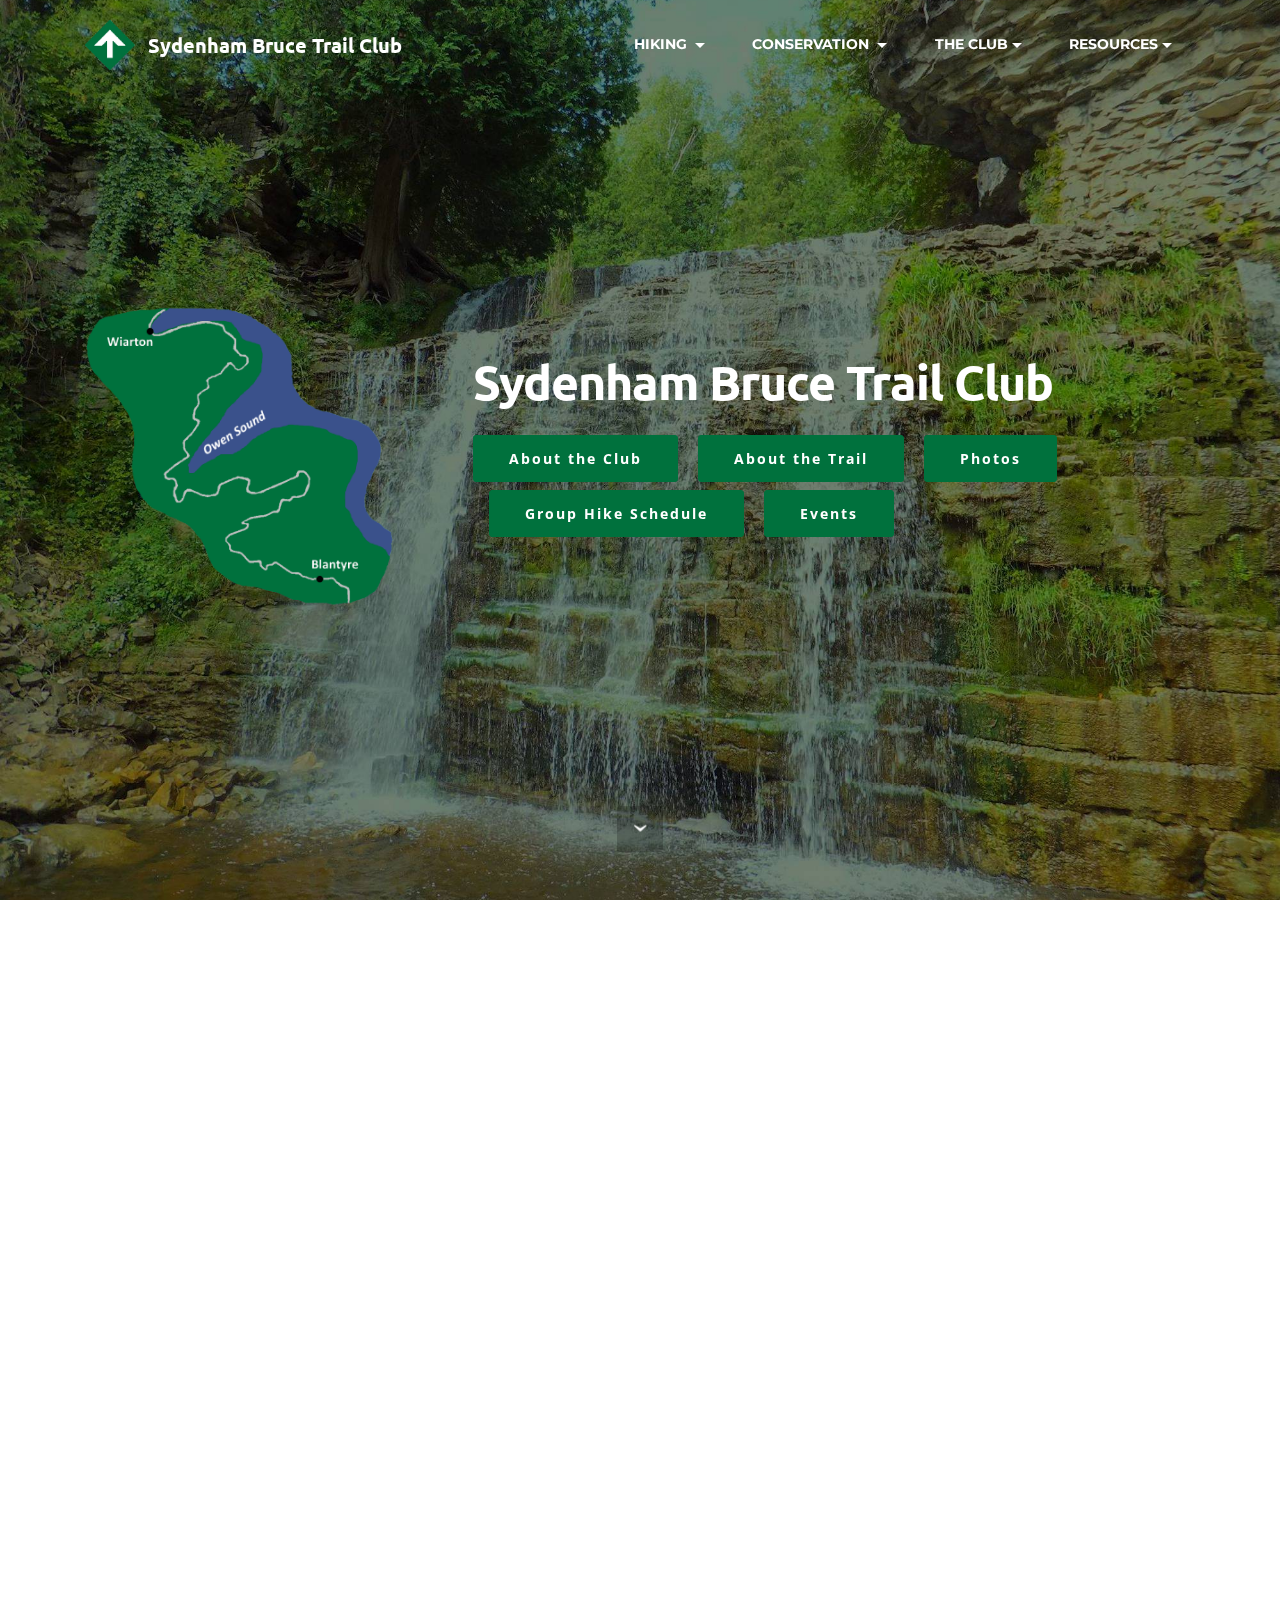
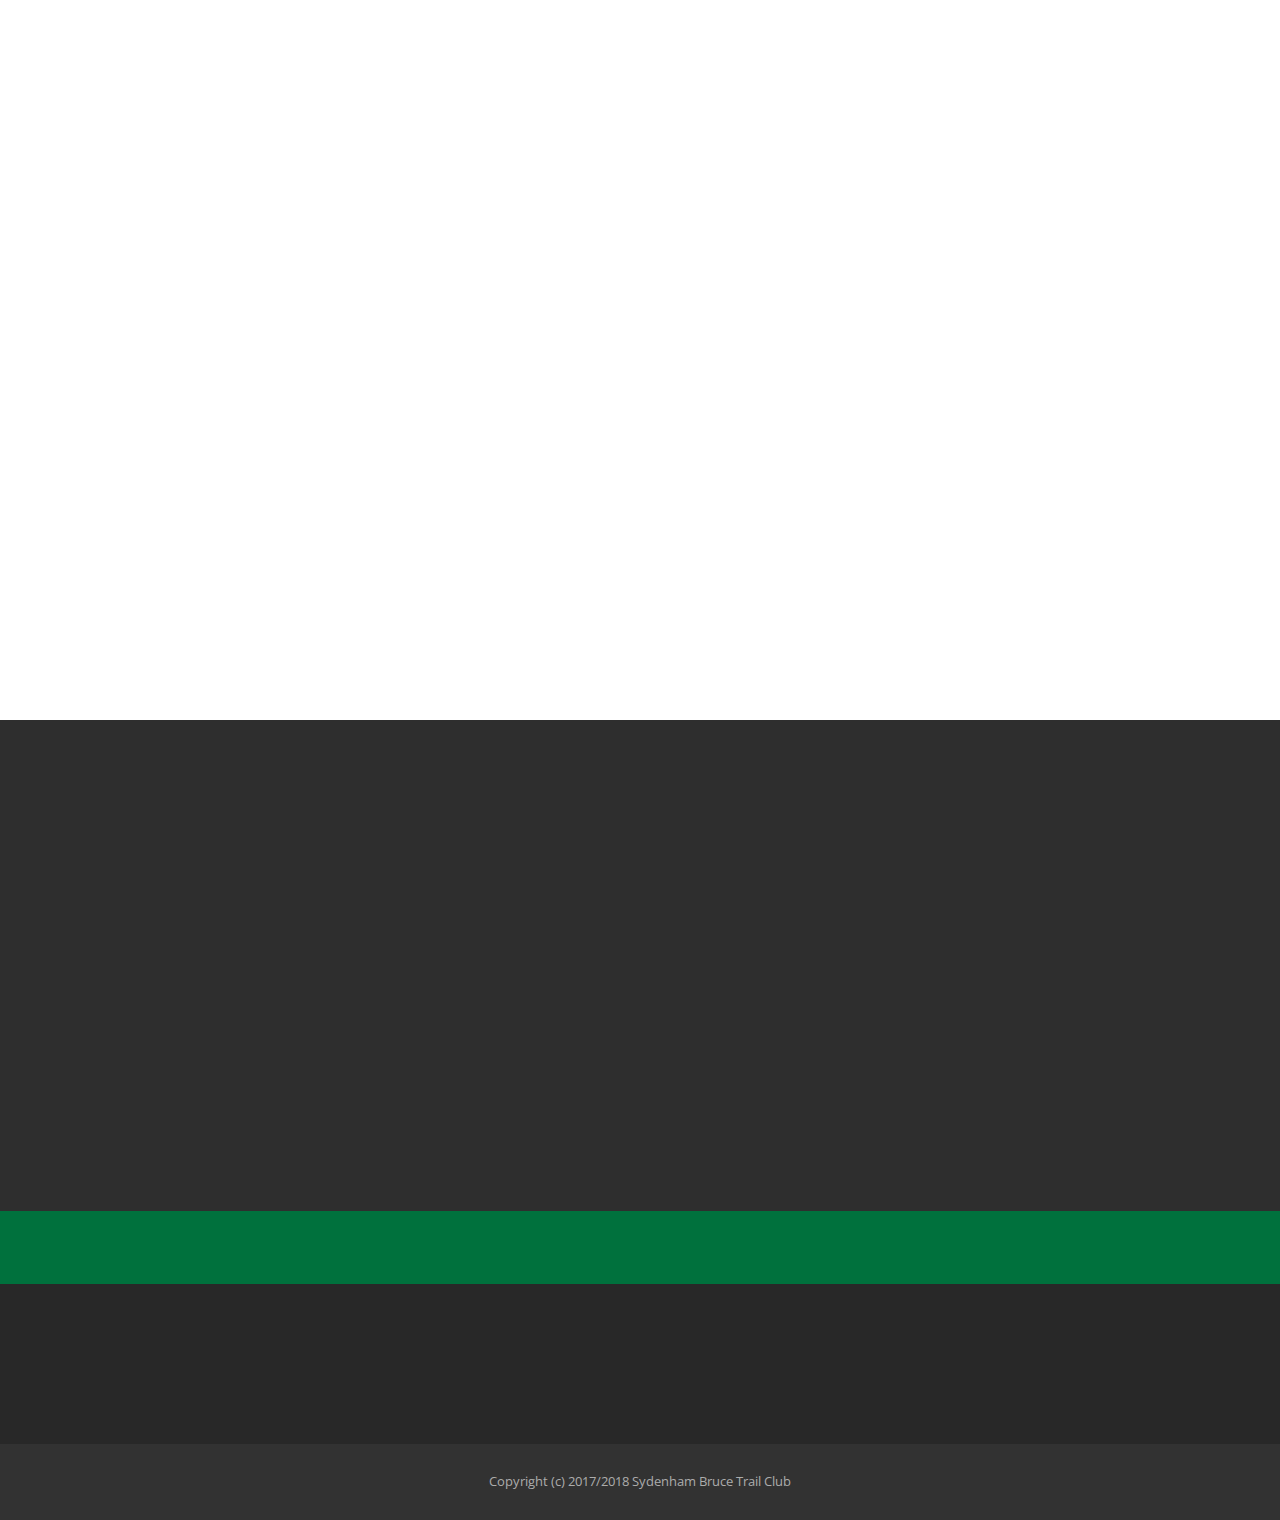
==== commit adddce41: "updates" ====
--- a/index.html
+++ b/index.html
@@ -43,7 +43,7 @@
 <!-- /Google Analytics -->
 
 
-  <section id="menu-0" data-rv-view="10">
+  <section id="menu-0" data-rv-view="16">
 
     <nav class="navbar navbar-dropdown transparent navbar-fixed-top bg-color">
         <div class="container">
@@ -76,7 +76,7 @@
 
 </section>
 
-<section class="engine"><a href="https://mobirise.info/k">develop your own website</a></section><section class="mbr-section mbr-section-hero mbr-section-full header2 mbr-parallax-background mbr-after-navbar" id="header2-3" data-rv-view="18" style="background-image: url(assets/images/background2-2000x1500-2-test2-2000x1500.jpg);">
+<section class="engine"><a href="https://mobirise.info/b">create your own site for free</a></section><section class="mbr-section mbr-section-hero mbr-section-full header2 mbr-parallax-background mbr-after-navbar" id="header2-3" data-rv-view="0" style="background-image: url(assets/images/background2-2000x1500-2-test2-2000x1500.jpg);">
 
     
 
@@ -116,7 +116,7 @@
 
 </section>
 
-<section class="mbr-section mbr-section__container article" id="header3-1b" data-rv-view="0" style="background-color: rgb(255, 255, 255); padding-top: 80px; padding-bottom: 20px;">
+<section class="mbr-section mbr-section__container article" id="header3-1b" data-rv-view="3" style="background-color: rgb(255, 255, 255); padding-top: 80px; padding-bottom: 20px;">
     <div class="container">
         <div class="row">
             <div class="col-xs-12">
@@ -127,7 +127,7 @@
     </div>
 </section>
 
-<section class="mbr-section" id="msg-box5-4h" data-rv-view="21" style="background-color: rgb(255, 255, 255); padding-top: 0px; padding-bottom: 0px;">
+<section class="mbr-section" id="msg-box5-4h" data-rv-view="5" style="background-color: rgb(255, 255, 255); padding-top: 0px; padding-bottom: 0px;">
 
     
     <div class="container">
@@ -161,7 +161,7 @@
 
 </section>
 
-<section class="mbr-section article mbr-section__container" id="content1-1c" data-rv-view="2" style="background-color: rgb(255, 255, 255); padding-top: 40px; padding-bottom: 20px;">
+<section class="mbr-section article mbr-section__container" id="content1-1c" data-rv-view="8" style="background-color: rgb(255, 255, 255); padding-top: 40px; padding-bottom: 20px;">
 
     <div class="container">
         <div class="row">
@@ -171,7 +171,7 @@
 
 </section>
 
-<section class="mbr-section mbr-section__container article" id="header3-1d" data-rv-view="4" style="background-color: rgb(255, 255, 255); padding-top: 80px; padding-bottom: 20px;">
+<section class="mbr-section mbr-section__container article" id="header3-1d" data-rv-view="10" style="background-color: rgb(255, 255, 255); padding-top: 80px; padding-bottom: 20px;">
     <div class="container">
         <div class="row">
             <div class="col-xs-12">
@@ -182,7 +182,7 @@
     </div>
 </section>
 
-<section class="mbr-section article mbr-section__container" id="content1-1e" data-rv-view="6" style="background-color: rgb(255, 255, 255); padding-top: 0px; padding-bottom: 0px;">
+<section class="mbr-section article mbr-section__container" id="content1-1e" data-rv-view="12" style="background-color: rgb(255, 255, 255); padding-top: 0px; padding-bottom: 0px;">
 
     <div class="container">
         <div class="row">
@@ -192,7 +192,7 @@
 
 </section>
 
-<section class="mbr-section mbr-section__container" id="buttons1-3f" data-rv-view="8" style="background-color: rgb(255, 255, 255); padding-top: 20px; padding-bottom: 20px;">
+<section class="mbr-section mbr-section__container" id="buttons1-3f" data-rv-view="14" style="background-color: rgb(255, 255, 255); padding-top: 20px; padding-bottom: 20px;">
 
     <div class="container">
         <div class="row">
@@ -204,7 +204,7 @@
 
 </section>
 
-<section class="mbr-footer footer4 mbr-section mbr-section-md-padding" id="contacts4-8" data-rv-view="26" style="background-color: rgb(46, 46, 46); padding-top: 90px; padding-bottom: 30px;">
+<section class="mbr-footer footer4 mbr-section mbr-section-md-padding" id="contacts4-8" data-rv-view="20" style="background-color: rgb(46, 46, 46); padding-top: 90px; padding-bottom: 30px;">
     
     <div class="container">
         <div class="mbr-contacts row">
@@ -221,7 +221,7 @@
                     <div hidden="" data-form-alert-success="true">Thanks for your message!  </div>
                 </div>
                 <form action="https://mobirise.com/" method="post" data-form-title="MESSAGE">
-                    <input type="hidden" value="w7GTMpc0HuhMjjBVJ4ULHu1lhVdOsNcguMmZgKVLOSI7+aDwVYfZBQfP8+Ac/LbyMFB1EEpVMPyXGBk1gbUM5TWxGABm2uj9S9cWAi0q/UitQTgr69gTd7YYuCXuVNtC" data-form-email="true">
+                    <input type="hidden" value="tyIPbqzR/cFO6eSvGqfqxtsLp4wCFjXTmJnQq6VGhnn80LwpejzAEv8pKgSrK2xrIwttd9JfxqIFxtHNpN95XBSFa8/n/D/D2UCkDguClLriZtZZ/vK7eOY46zmEnPM5" data-form-email="true">
                     <div class="form-group">
                         <label class="form-control-label" for="contacts4-8-name">Name<span class="form-asterisk">*</span></label>
                         <input type="text" class="form-control input-sm input-inverse" name="name" required="" data-form-field="Name" id="contacts4-8-name">
@@ -242,7 +242,7 @@
     </div>
 </section>
 
-<section class="mbr-section article mbr-section__container" id="content1-5x" data-rv-view="12" style="background-color: rgb(0, 113, 61); padding-top: 20px; padding-bottom: 20px;">
+<section class="mbr-section article mbr-section__container" id="content1-5x" data-rv-view="29" style="background-color: rgb(0, 113, 61); padding-top: 20px; padding-bottom: 20px;">
 
     <div class="container">
         <div class="row">
@@ -252,7 +252,7 @@
 
 </section>
 
-<section class="mbr-section mbr-section__container" id="buttons1-48" data-rv-view="14" style="background-color: rgb(40, 40, 40); padding-top: 80px; padding-bottom: 20px;">
+<section class="mbr-section mbr-section__container" id="buttons1-48" data-rv-view="31" style="background-color: rgb(40, 40, 40); padding-top: 80px; padding-bottom: 20px;">
 
     <div class="container">
         <div class="row">
@@ -264,15 +264,14 @@
 
 </section>
 
-<section class="mbr-social-feed loading" id="feed-8h" data-facebook="sydenhambrucetrailclub" data-twitter="" data-google="" data-posts="10" data-youtube="" data-rv-view="16" style="background-color: rgb(255, 255, 255); padding-top: 0px; padding-bottom: 0px;">
+<section class="mbr-social-feed loading" id="feed-8h" data-facebook="sydenhambrucetrailclub" data-twitter="" data-google="" data-posts="10" data-youtube="" data-rv-view="33" style="background-color: rgb(255, 255, 255); padding-top: 0px; padding-bottom: 0px;">
     
     <img class="social-feed-container-loading" alt="" src="assets/images/loading.svg">
     <div class="social-feed-container">
     </div>
-    <iframe src="https://www.facebook.com/plugins/page.php?href=https%3A%2F%2Fwww.facebook.com%2Fsydenhambrucetrailclub&tabs=timeline&width=500&height=700&small_header=true&adapt_container_width=true&hide_cover=false&show_facepile=true&appId" width="500" height="700" style="border:none;overflow:hidden" scrolling="no" frameborder="0" allowTransparency="true" allow="encrypted-media"></iframe>
-</section>
-
-<footer class="mbr-small-footer mbr-section mbr-section-nopadding" id="footer1-2" data-rv-view="24" style="background-color: rgb(50, 50, 50); padding-top: 1.75rem; padding-bottom: 1.75rem;">
+</section>
+
+<footer class="mbr-small-footer mbr-section mbr-section-nopadding" id="footer1-2" data-rv-view="18" style="background-color: rgb(50, 50, 50); padding-top: 1.75rem; padding-bottom: 1.75rem;">
     
     <div class="container text-xs-center">
         <p>Copyright (c) 2017/2018 Sydenham Bruce Trail Club</p>
@@ -300,4 +299,4 @@
   
   <input name="animation" type="hidden">
   </body>
-</html>
+</html>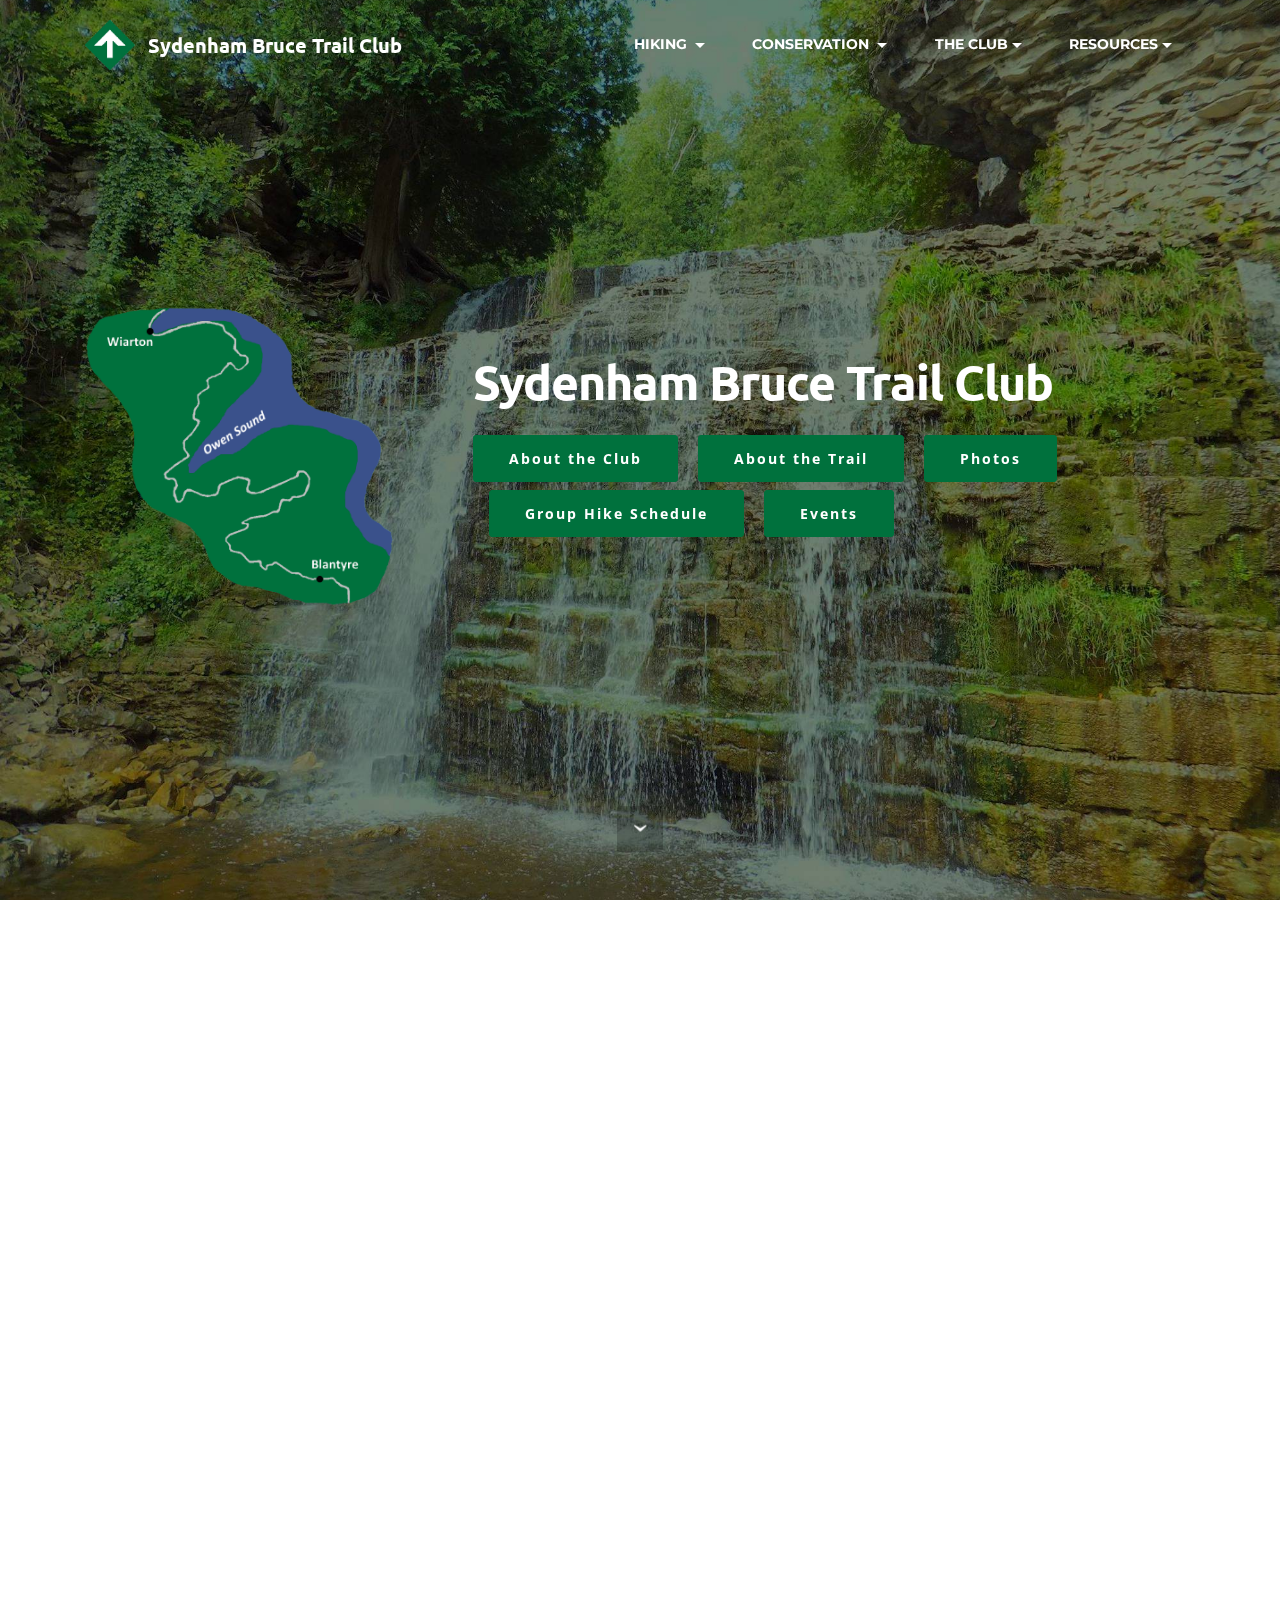
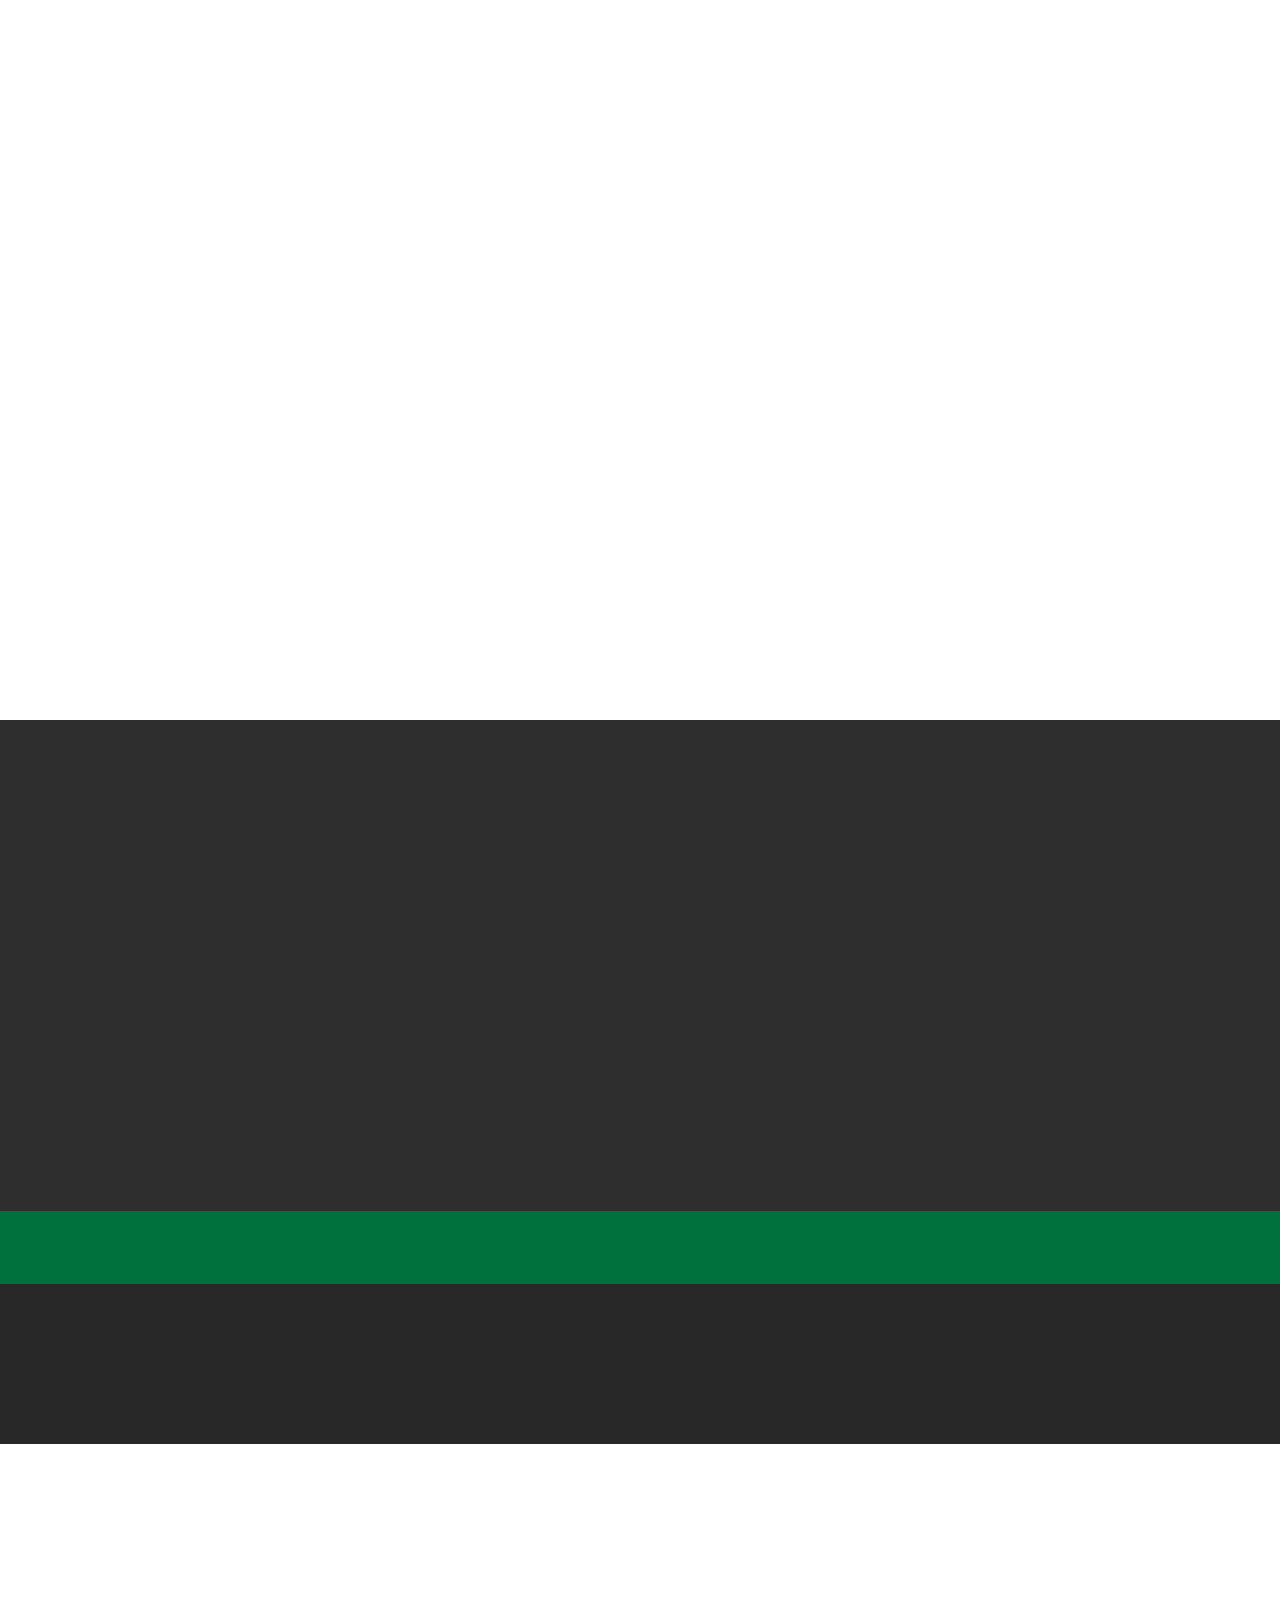
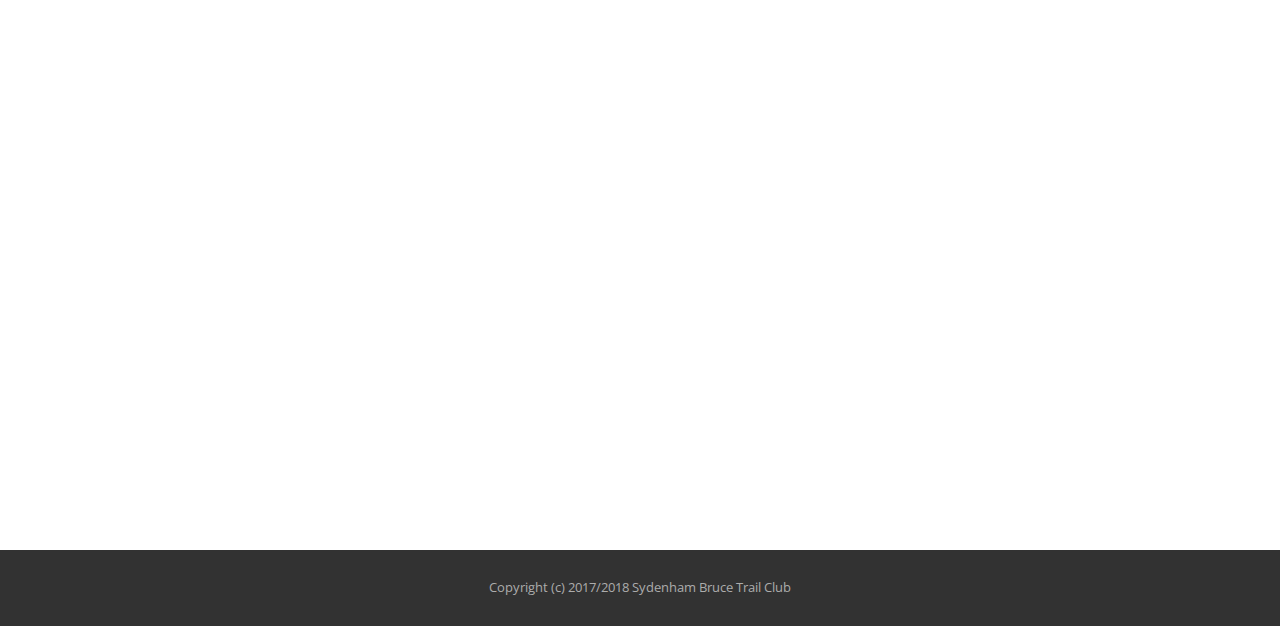
==== commit e96085d9: "Merge branch 'master' of https://github.com/sydenhambtc/sydenhambtc.github.io" ====
--- a/index.html
+++ b/index.html
@@ -269,6 +269,7 @@
     <img class="social-feed-container-loading" alt="" src="assets/images/loading.svg">
     <div class="social-feed-container">
     </div>
+    <iframe src="https://www.facebook.com/plugins/page.php?href=https%3A%2F%2Fwww.facebook.com%2Fsydenhambrucetrailclub&tabs=timeline&width=500&height=700&small_header=true&adapt_container_width=true&hide_cover=false&show_facepile=true&appId" width="500" height="700" style="border:none;overflow:hidden" scrolling="no" frameborder="0" allowTransparency="true" allow="encrypted-media"></iframe>
 </section>
 
 <footer class="mbr-small-footer mbr-section mbr-section-nopadding" id="footer1-2" data-rv-view="18" style="background-color: rgb(50, 50, 50); padding-top: 1.75rem; padding-bottom: 1.75rem;">
@@ -299,4 +300,4 @@
   
   <input name="animation" type="hidden">
   </body>
-</html>+</html>
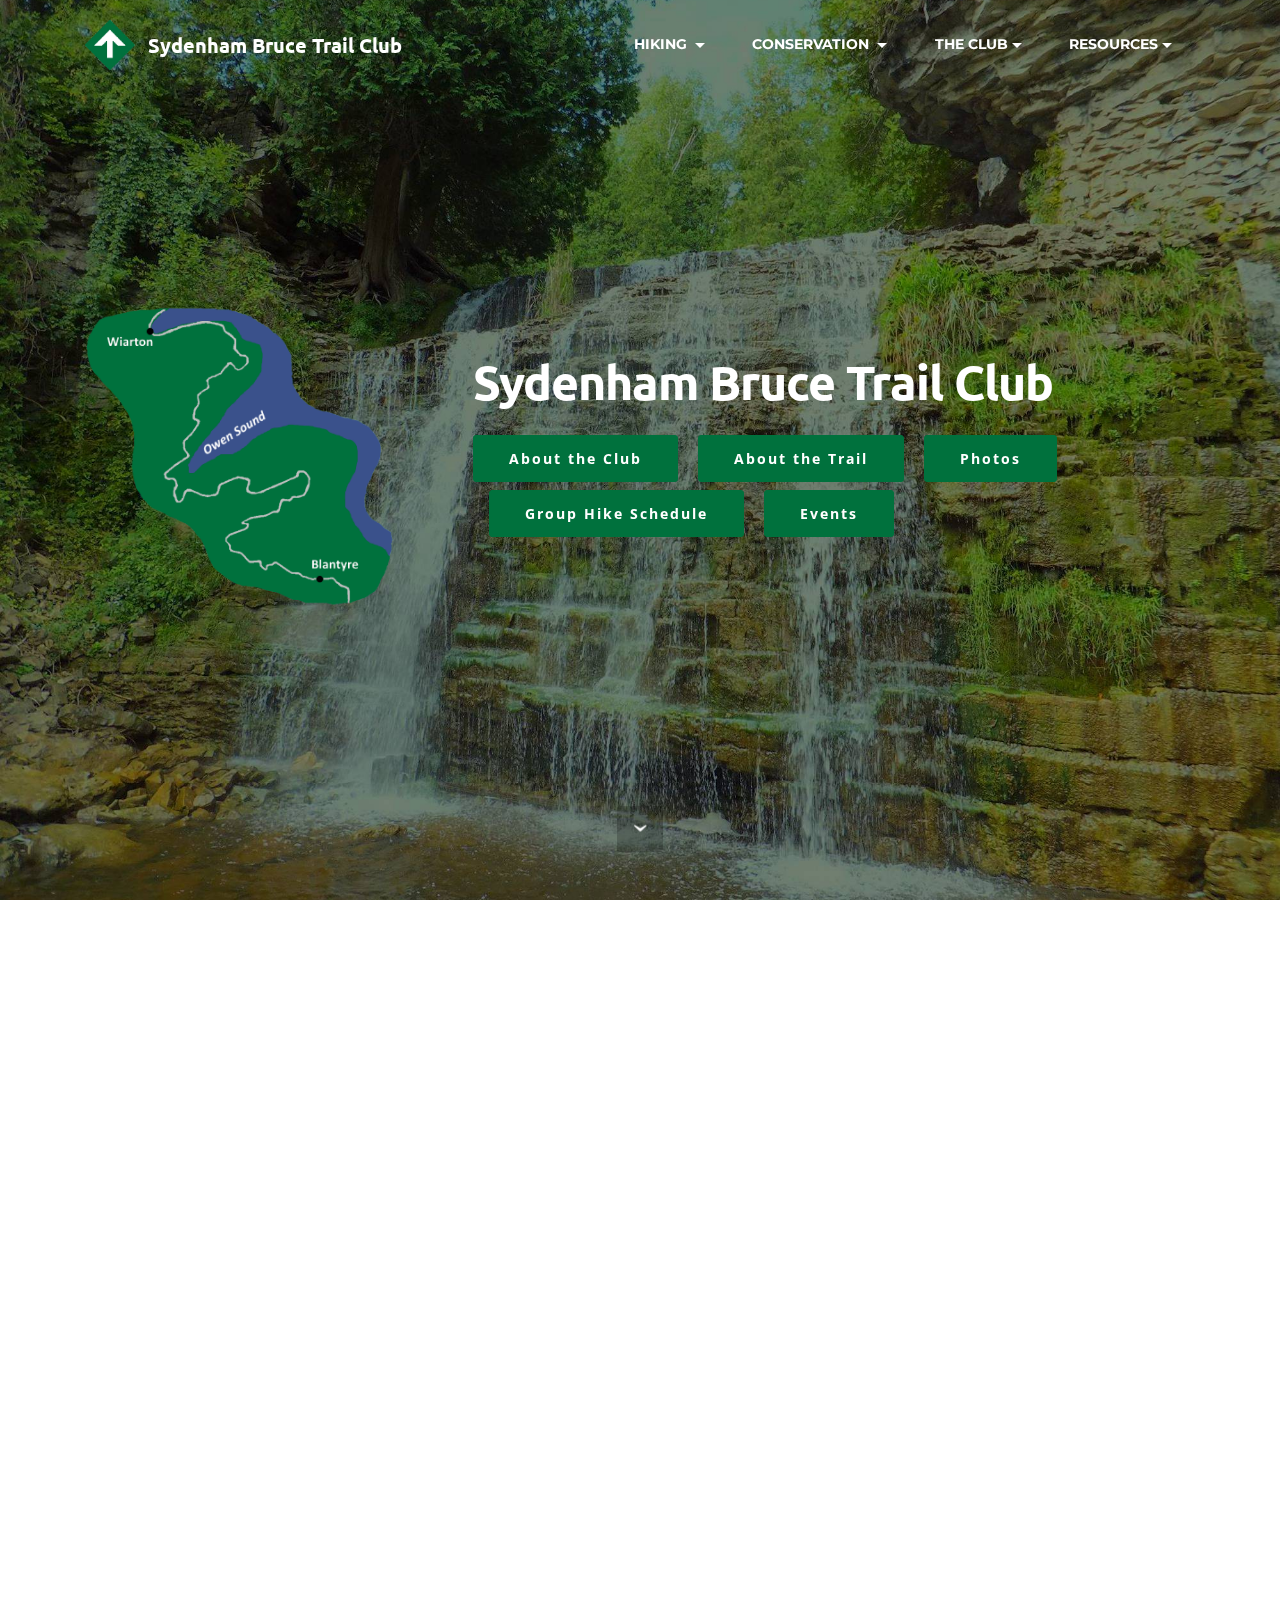
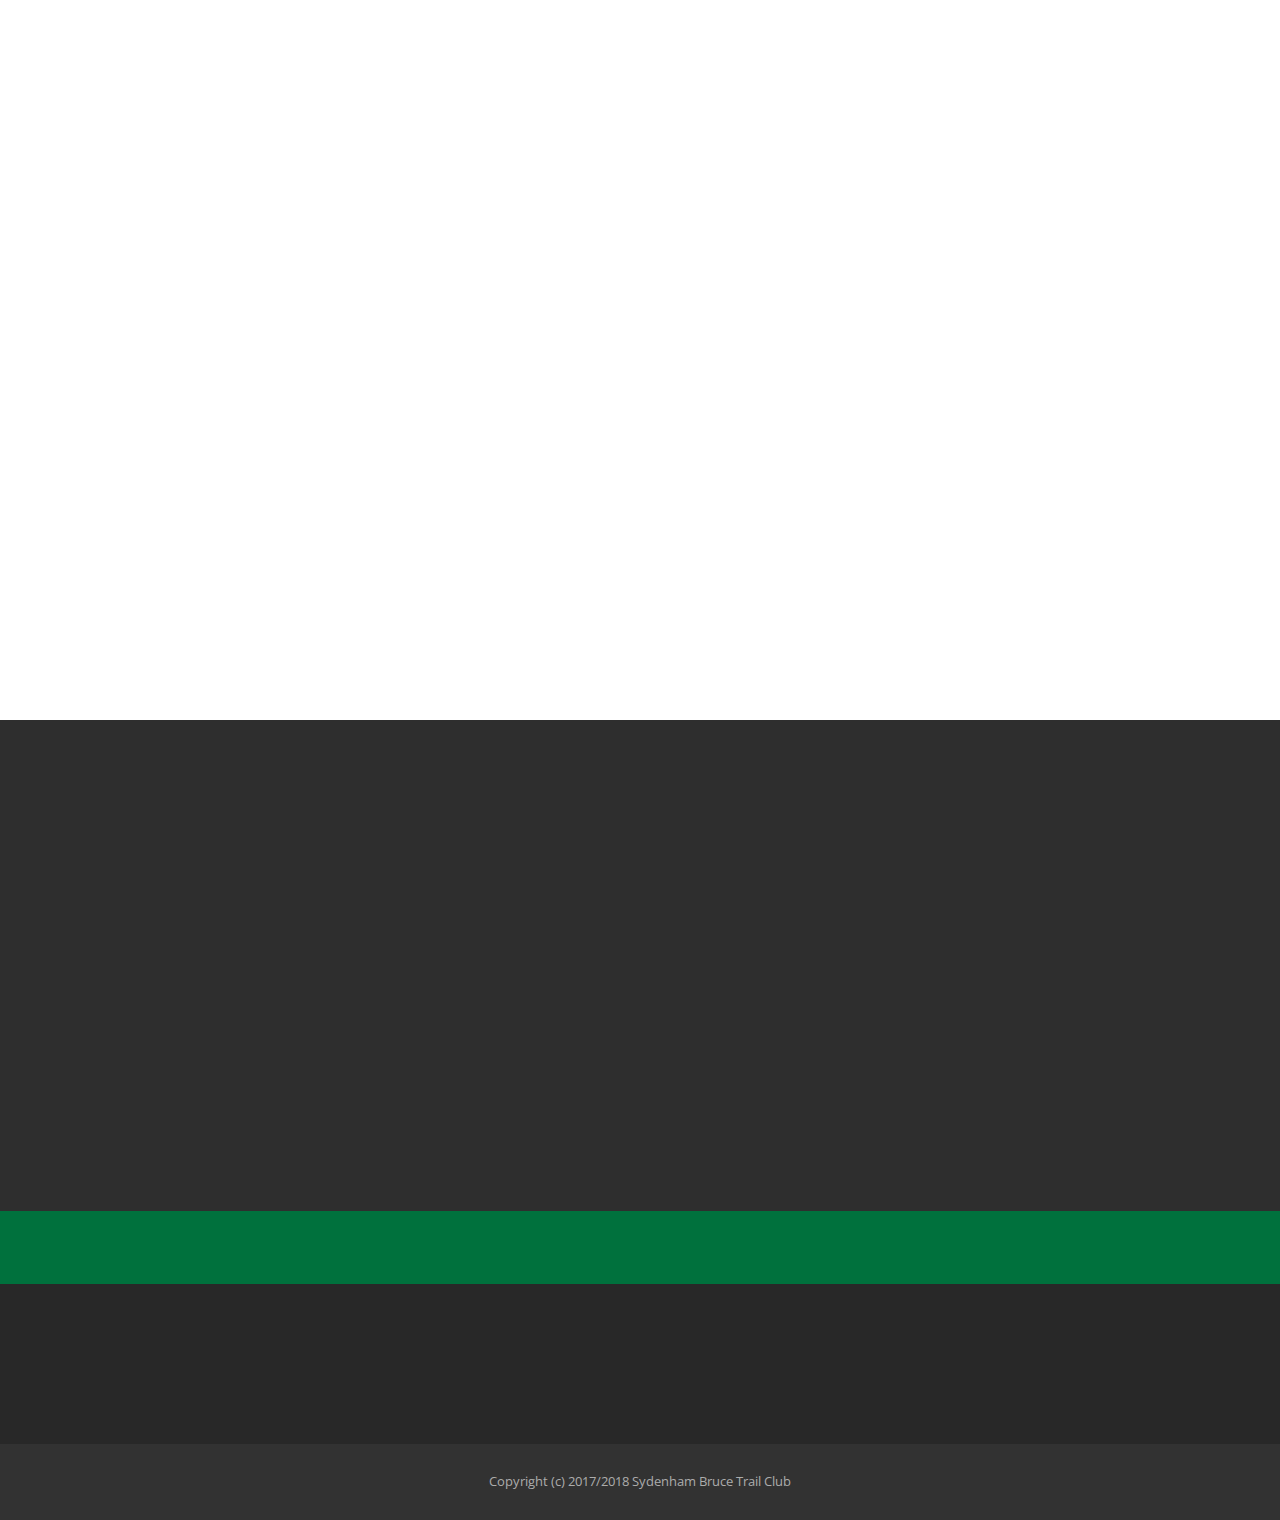
==== commit 4b8dbc2a: "hike sched update" ====
--- a/index.html
+++ b/index.html
@@ -43,7 +43,7 @@
 <!-- /Google Analytics -->
 
 
-  <section id="menu-0" data-rv-view="16">
+  <section id="menu-0" data-rv-view="10">
 
     <nav class="navbar navbar-dropdown transparent navbar-fixed-top bg-color">
         <div class="container">
@@ -76,7 +76,7 @@
 
 </section>
 
-<section class="engine"><a href="https://mobirise.info/b">create your own site for free</a></section><section class="mbr-section mbr-section-hero mbr-section-full header2 mbr-parallax-background mbr-after-navbar" id="header2-3" data-rv-view="0" style="background-image: url(assets/images/background2-2000x1500-2-test2-2000x1500.jpg);">
+<section class="engine"><a href="https://mobirise.info/w">html5 templates</a></section><section class="mbr-section mbr-section-hero mbr-section-full header2 mbr-parallax-background mbr-after-navbar" id="header2-3" data-rv-view="18" style="background-image: url(assets/images/background2-2000x1500-2-test2-2000x1500.jpg);">
 
     
 
@@ -116,7 +116,7 @@
 
 </section>
 
-<section class="mbr-section mbr-section__container article" id="header3-1b" data-rv-view="3" style="background-color: rgb(255, 255, 255); padding-top: 80px; padding-bottom: 20px;">
+<section class="mbr-section mbr-section__container article" id="header3-1b" data-rv-view="0" style="background-color: rgb(255, 255, 255); padding-top: 80px; padding-bottom: 20px;">
     <div class="container">
         <div class="row">
             <div class="col-xs-12">
@@ -127,7 +127,7 @@
     </div>
 </section>
 
-<section class="mbr-section" id="msg-box5-4h" data-rv-view="5" style="background-color: rgb(255, 255, 255); padding-top: 0px; padding-bottom: 0px;">
+<section class="mbr-section" id="msg-box5-4h" data-rv-view="21" style="background-color: rgb(255, 255, 255); padding-top: 0px; padding-bottom: 0px;">
 
     
     <div class="container">
@@ -161,7 +161,7 @@
 
 </section>
 
-<section class="mbr-section article mbr-section__container" id="content1-1c" data-rv-view="8" style="background-color: rgb(255, 255, 255); padding-top: 40px; padding-bottom: 20px;">
+<section class="mbr-section article mbr-section__container" id="content1-1c" data-rv-view="2" style="background-color: rgb(255, 255, 255); padding-top: 40px; padding-bottom: 20px;">
 
     <div class="container">
         <div class="row">
@@ -171,7 +171,7 @@
 
 </section>
 
-<section class="mbr-section mbr-section__container article" id="header3-1d" data-rv-view="10" style="background-color: rgb(255, 255, 255); padding-top: 80px; padding-bottom: 20px;">
+<section class="mbr-section mbr-section__container article" id="header3-1d" data-rv-view="4" style="background-color: rgb(255, 255, 255); padding-top: 80px; padding-bottom: 20px;">
     <div class="container">
         <div class="row">
             <div class="col-xs-12">
@@ -182,7 +182,7 @@
     </div>
 </section>
 
-<section class="mbr-section article mbr-section__container" id="content1-1e" data-rv-view="12" style="background-color: rgb(255, 255, 255); padding-top: 0px; padding-bottom: 0px;">
+<section class="mbr-section article mbr-section__container" id="content1-1e" data-rv-view="6" style="background-color: rgb(255, 255, 255); padding-top: 0px; padding-bottom: 0px;">
 
     <div class="container">
         <div class="row">
@@ -192,7 +192,7 @@
 
 </section>
 
-<section class="mbr-section mbr-section__container" id="buttons1-3f" data-rv-view="14" style="background-color: rgb(255, 255, 255); padding-top: 20px; padding-bottom: 20px;">
+<section class="mbr-section mbr-section__container" id="buttons1-3f" data-rv-view="8" style="background-color: rgb(255, 255, 255); padding-top: 20px; padding-bottom: 20px;">
 
     <div class="container">
         <div class="row">
@@ -204,7 +204,7 @@
 
 </section>
 
-<section class="mbr-footer footer4 mbr-section mbr-section-md-padding" id="contacts4-8" data-rv-view="20" style="background-color: rgb(46, 46, 46); padding-top: 90px; padding-bottom: 30px;">
+<section class="mbr-footer footer4 mbr-section mbr-section-md-padding" id="contacts4-8" data-rv-view="26" style="background-color: rgb(46, 46, 46); padding-top: 90px; padding-bottom: 30px;">
     
     <div class="container">
         <div class="mbr-contacts row">
@@ -221,7 +221,7 @@
                     <div hidden="" data-form-alert-success="true">Thanks for your message!  </div>
                 </div>
                 <form action="https://mobirise.com/" method="post" data-form-title="MESSAGE">
-                    <input type="hidden" value="tyIPbqzR/cFO6eSvGqfqxtsLp4wCFjXTmJnQq6VGhnn80LwpejzAEv8pKgSrK2xrIwttd9JfxqIFxtHNpN95XBSFa8/n/D/D2UCkDguClLriZtZZ/vK7eOY46zmEnPM5" data-form-email="true">
+                    <input type="hidden" value="i2I2FEOyMUCWjE5lsEkSiVXFsbTwC8YAz/6m7duktmNFNJQhGFPjFr+ReX5hVv2ZdJMZGsGA87AoCpKN29wbFBRUl14mqHPUhqL2Mx4mA7D0yboiZXqbaAiuYM3699vq" data-form-email="true">
                     <div class="form-group">
                         <label class="form-control-label" for="contacts4-8-name">Name<span class="form-asterisk">*</span></label>
                         <input type="text" class="form-control input-sm input-inverse" name="name" required="" data-form-field="Name" id="contacts4-8-name">
@@ -242,7 +242,7 @@
     </div>
 </section>
 
-<section class="mbr-section article mbr-section__container" id="content1-5x" data-rv-view="29" style="background-color: rgb(0, 113, 61); padding-top: 20px; padding-bottom: 20px;">
+<section class="mbr-section article mbr-section__container" id="content1-5x" data-rv-view="12" style="background-color: rgb(0, 113, 61); padding-top: 20px; padding-bottom: 20px;">
 
     <div class="container">
         <div class="row">
@@ -252,7 +252,7 @@
 
 </section>
 
-<section class="mbr-section mbr-section__container" id="buttons1-48" data-rv-view="31" style="background-color: rgb(40, 40, 40); padding-top: 80px; padding-bottom: 20px;">
+<section class="mbr-section mbr-section__container" id="buttons1-48" data-rv-view="14" style="background-color: rgb(40, 40, 40); padding-top: 80px; padding-bottom: 20px;">
 
     <div class="container">
         <div class="row">
@@ -264,15 +264,14 @@
 
 </section>
 
-<section class="mbr-social-feed loading" id="feed-8h" data-facebook="sydenhambrucetrailclub" data-twitter="" data-google="" data-posts="10" data-youtube="" data-rv-view="33" style="background-color: rgb(255, 255, 255); padding-top: 0px; padding-bottom: 0px;">
+<section class="mbr-social-feed loading" id="feed-8h" data-facebook="sydenhambrucetrailclub" data-twitter="" data-google="" data-posts="10" data-youtube="" data-rv-view="16" style="background-color: rgb(255, 255, 255); padding-top: 0px; padding-bottom: 0px;">
     
     <img class="social-feed-container-loading" alt="" src="assets/images/loading.svg">
     <div class="social-feed-container">
     </div>
-    <iframe src="https://www.facebook.com/plugins/page.php?href=https%3A%2F%2Fwww.facebook.com%2Fsydenhambrucetrailclub&tabs=timeline&width=500&height=700&small_header=true&adapt_container_width=true&hide_cover=false&show_facepile=true&appId" width="500" height="700" style="border:none;overflow:hidden" scrolling="no" frameborder="0" allowTransparency="true" allow="encrypted-media"></iframe>
-</section>
-
-<footer class="mbr-small-footer mbr-section mbr-section-nopadding" id="footer1-2" data-rv-view="18" style="background-color: rgb(50, 50, 50); padding-top: 1.75rem; padding-bottom: 1.75rem;">
+</section>
+
+<footer class="mbr-small-footer mbr-section mbr-section-nopadding" id="footer1-2" data-rv-view="24" style="background-color: rgb(50, 50, 50); padding-top: 1.75rem; padding-bottom: 1.75rem;">
     
     <div class="container text-xs-center">
         <p>Copyright (c) 2017/2018 Sydenham Bruce Trail Club</p>
@@ -300,4 +299,4 @@
   
   <input name="animation" type="hidden">
   </body>
-</html>
+</html>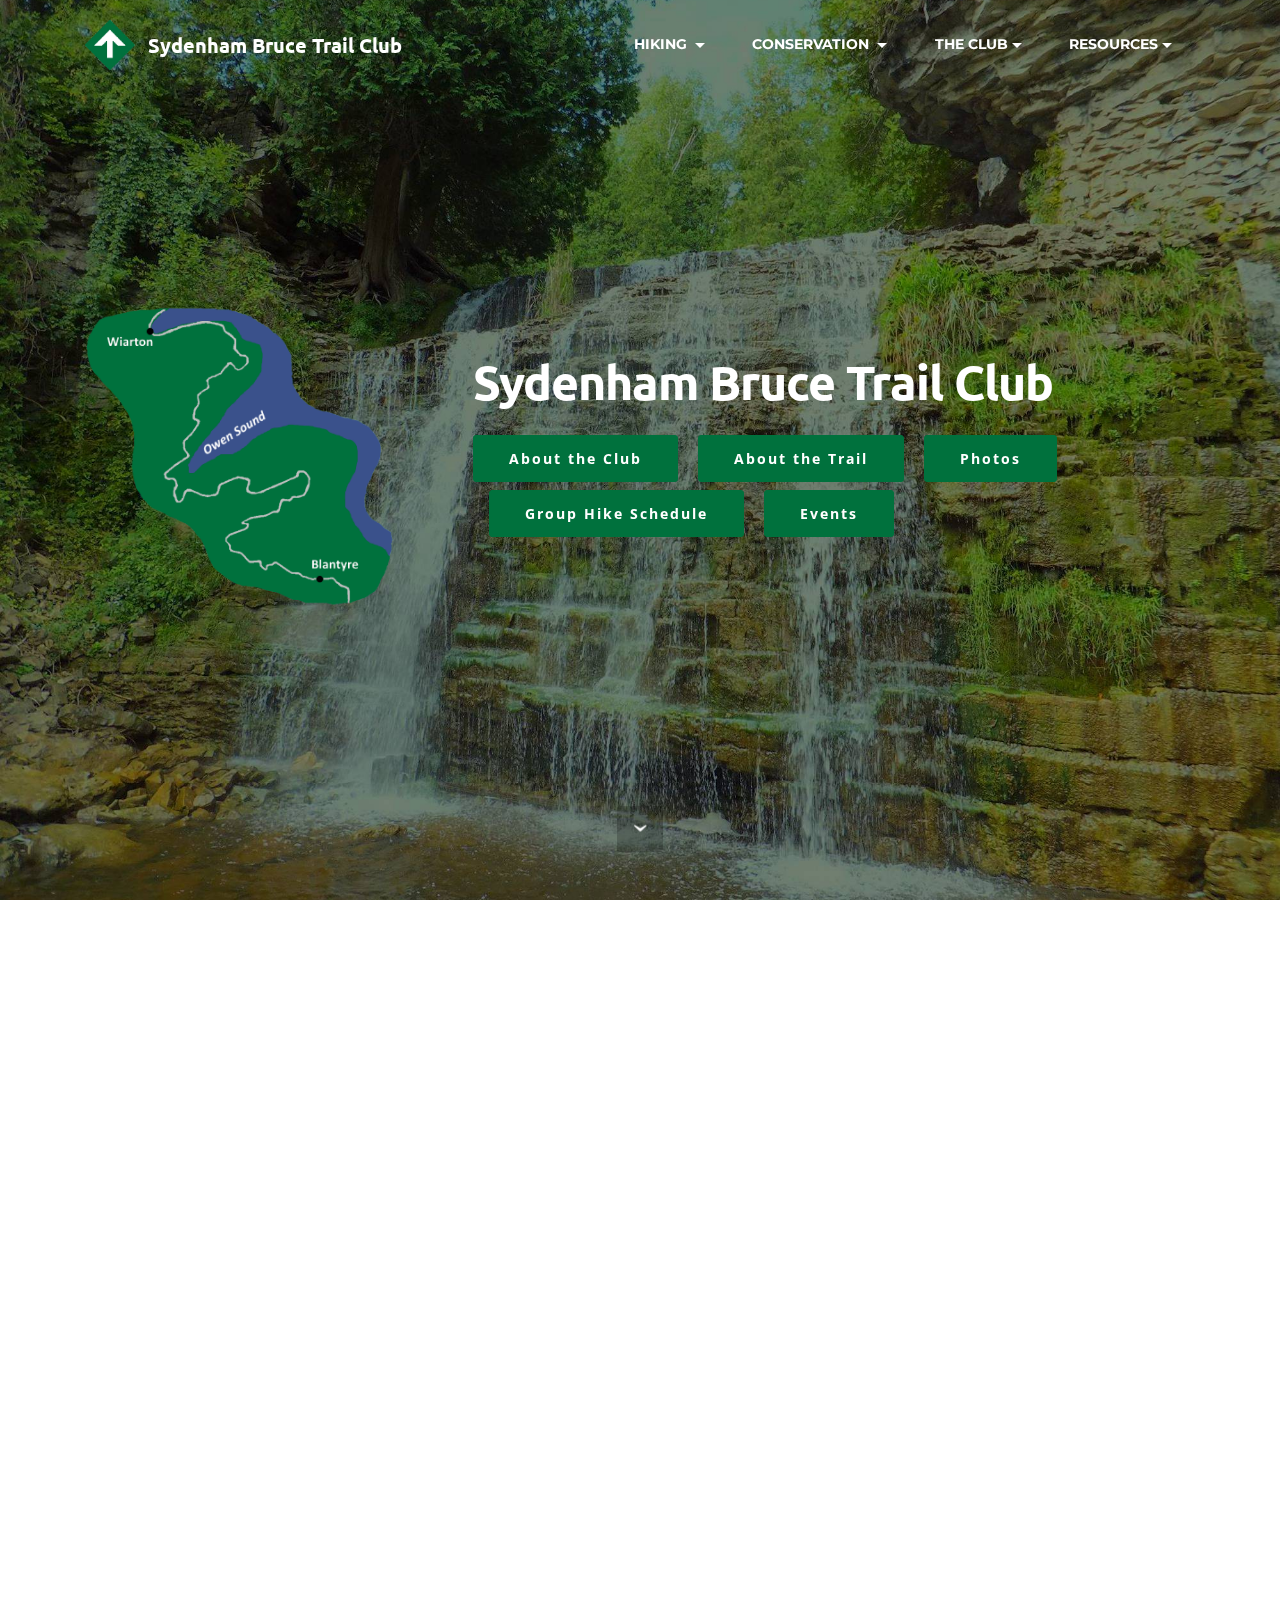
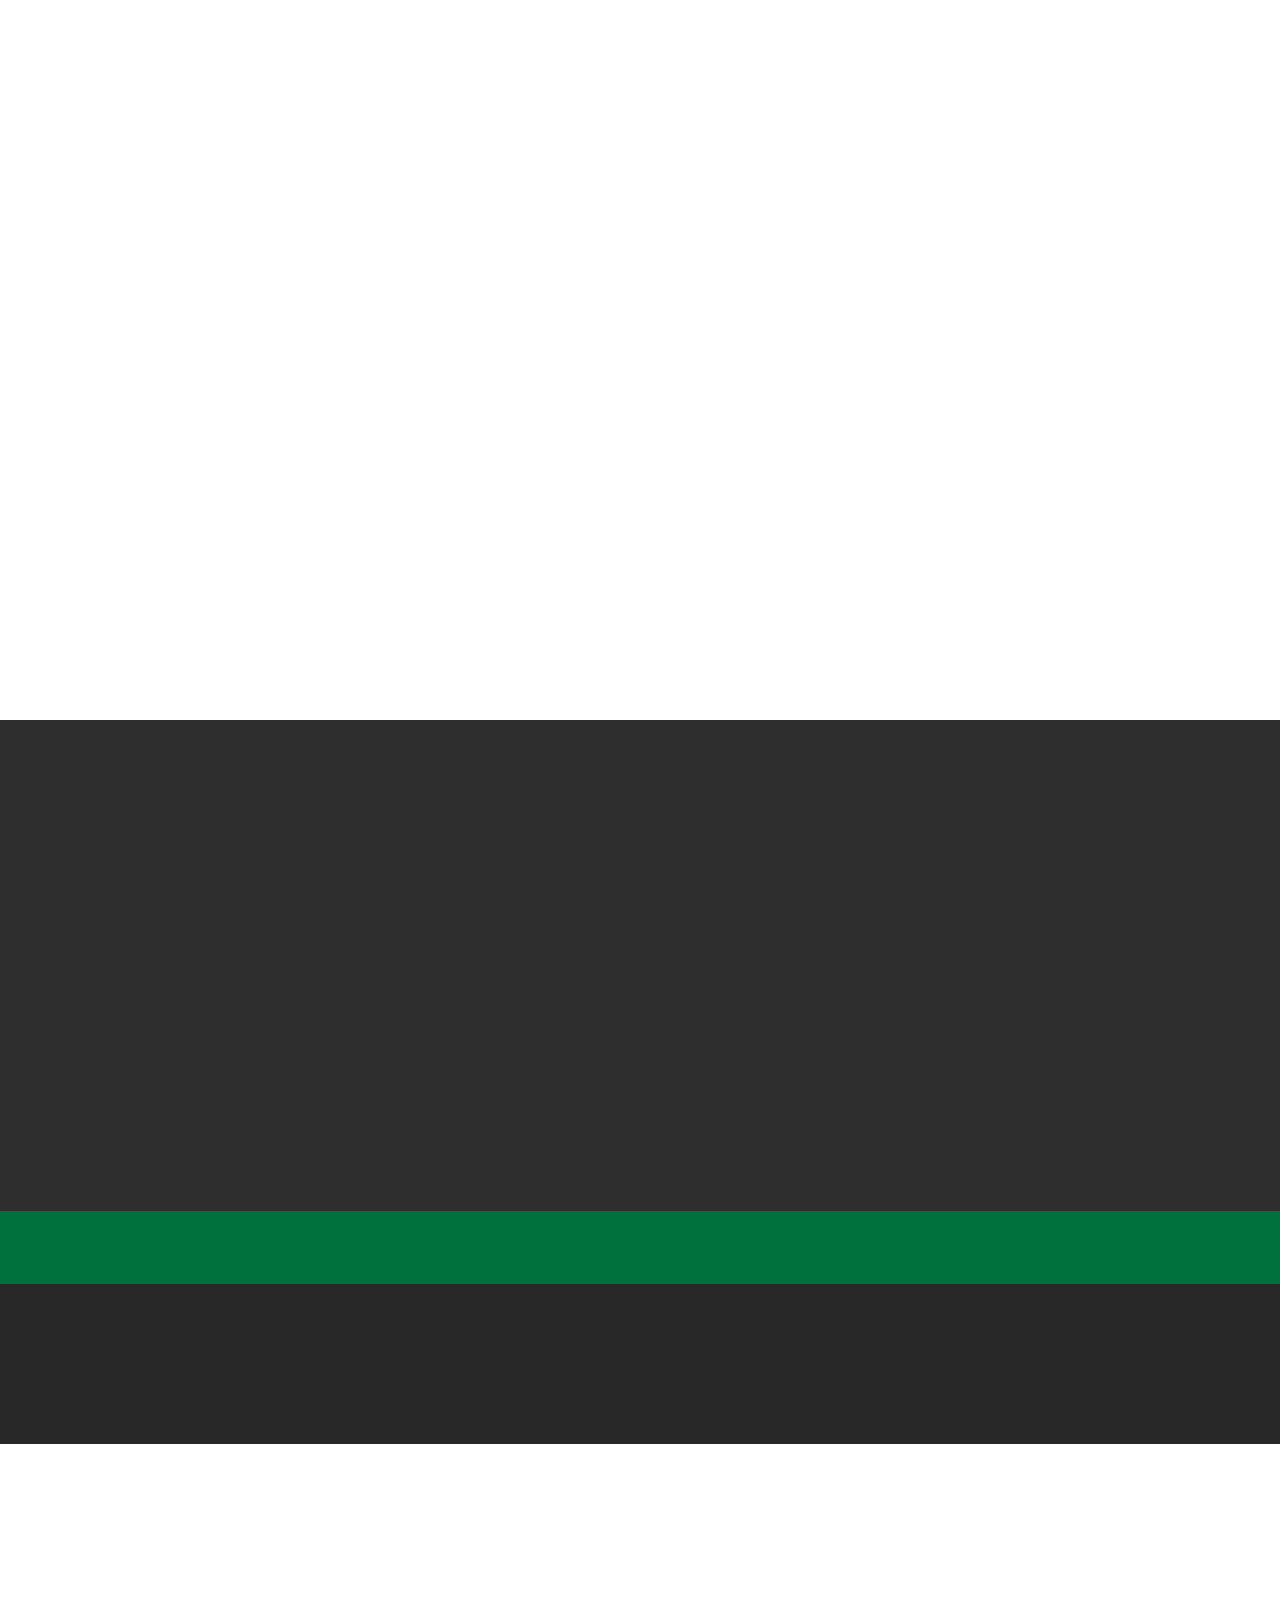
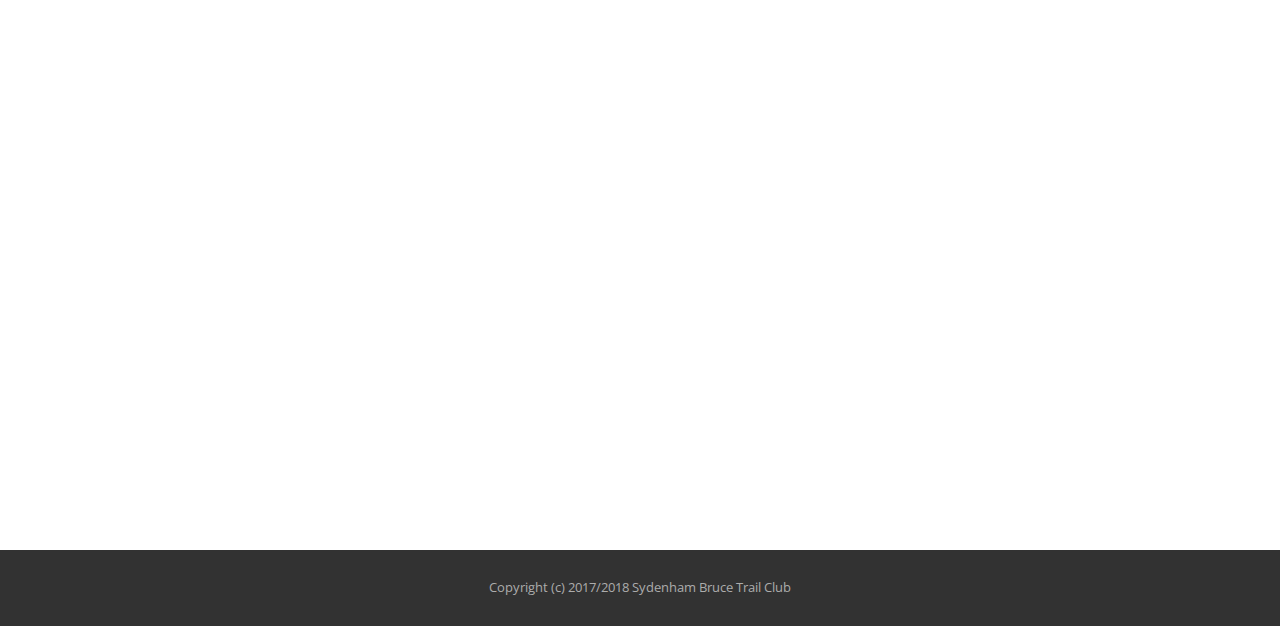
==== commit 174d60fb: "fix facebook feed" ====
--- a/index.html
+++ b/index.html
@@ -266,9 +266,7 @@
 
 <section class="mbr-social-feed loading" id="feed-8h" data-facebook="sydenhambrucetrailclub" data-twitter="" data-google="" data-posts="10" data-youtube="" data-rv-view="16" style="background-color: rgb(255, 255, 255); padding-top: 0px; padding-bottom: 0px;">
     
-    <img class="social-feed-container-loading" alt="" src="assets/images/loading.svg">
-    <div class="social-feed-container">
-    </div>
+    <iframe src="https://www.facebook.com/plugins/page.php?href=https%3A%2F%2Fwww.facebook.com%2Fsydenhambrucetrailclub&tabs=timeline&width=500&height=700&small_header=true&adapt_container_width=true&hide_cover=false&show_facepile=true&appId" width="500" height="700" style="border:none;overflow:hidden" scrolling="no" frameborder="0" allowTransparency="true" allow="encrypted-media"></iframe>
 </section>
 
 <footer class="mbr-small-footer mbr-section mbr-section-nopadding" id="footer1-2" data-rv-view="24" style="background-color: rgb(50, 50, 50); padding-top: 1.75rem; padding-bottom: 1.75rem;">
@@ -299,4 +297,4 @@
   
   <input name="animation" type="hidden">
   </body>
-</html>+</html>
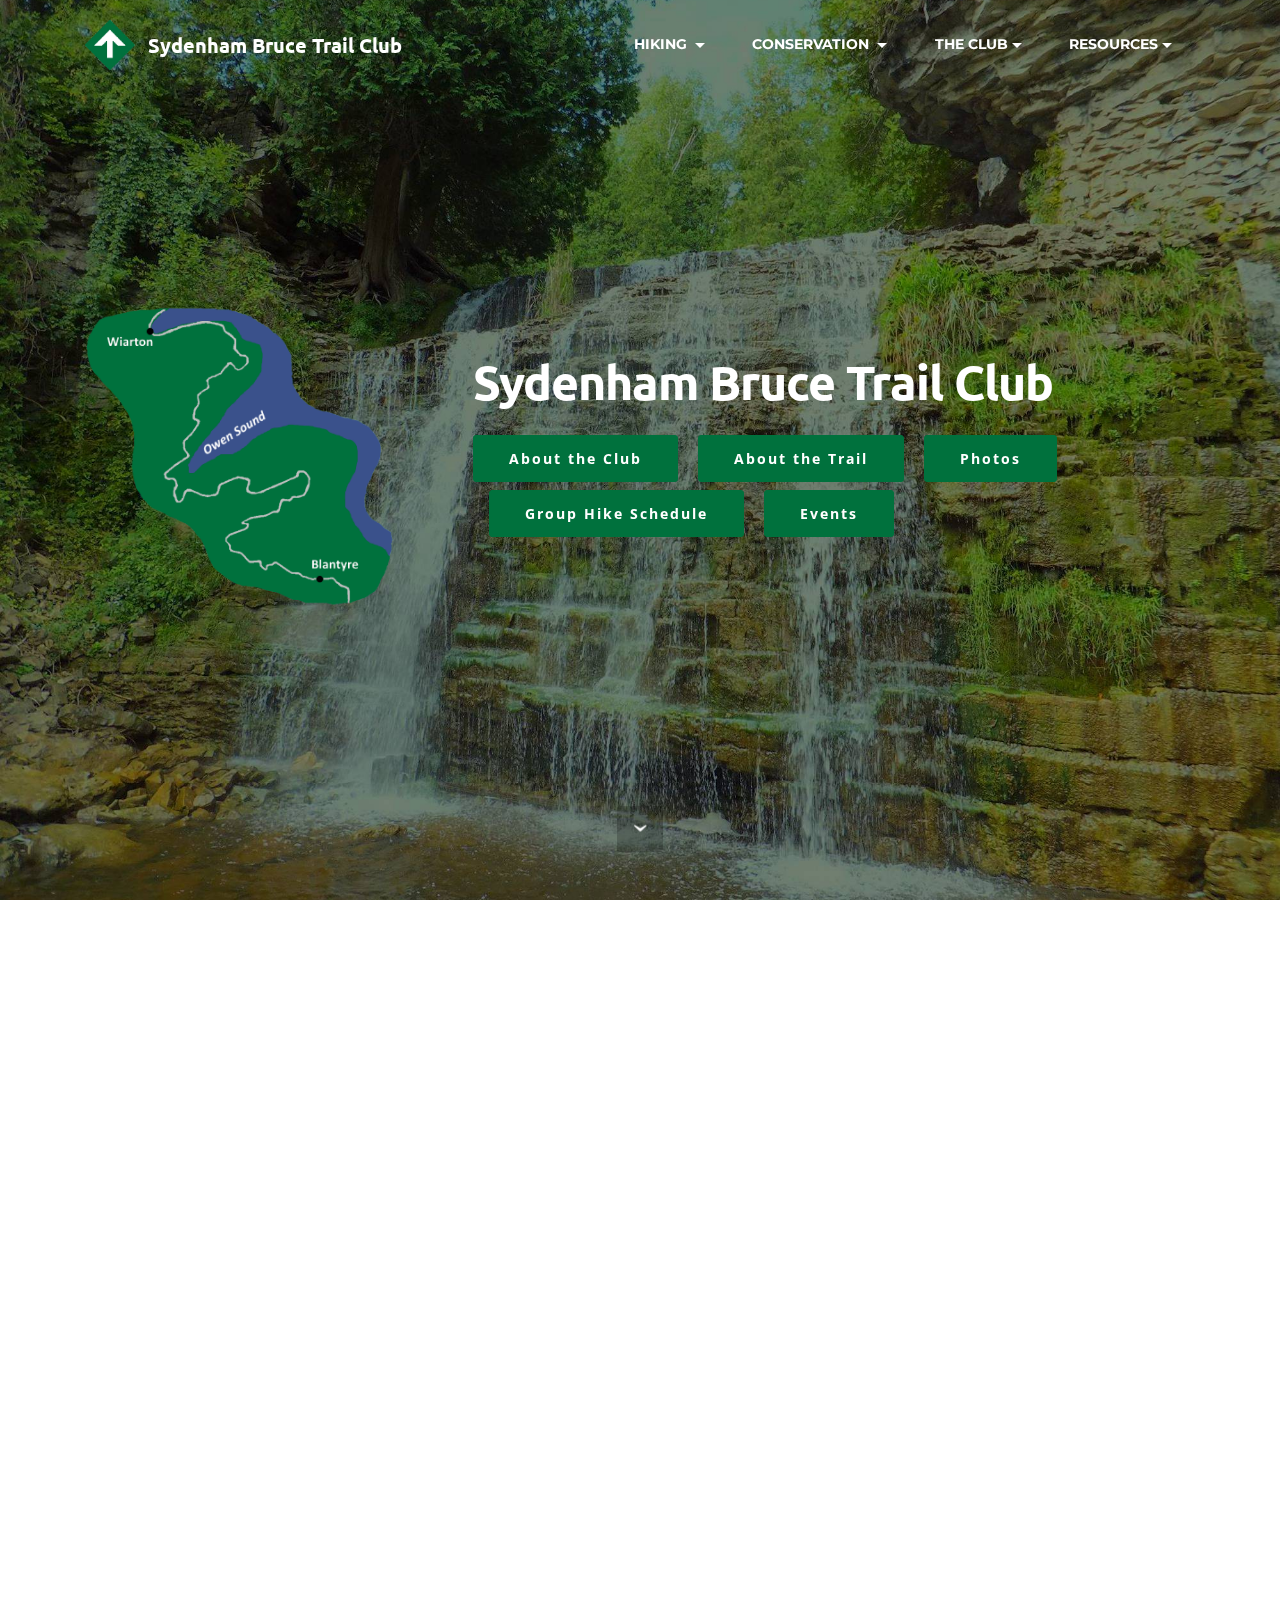
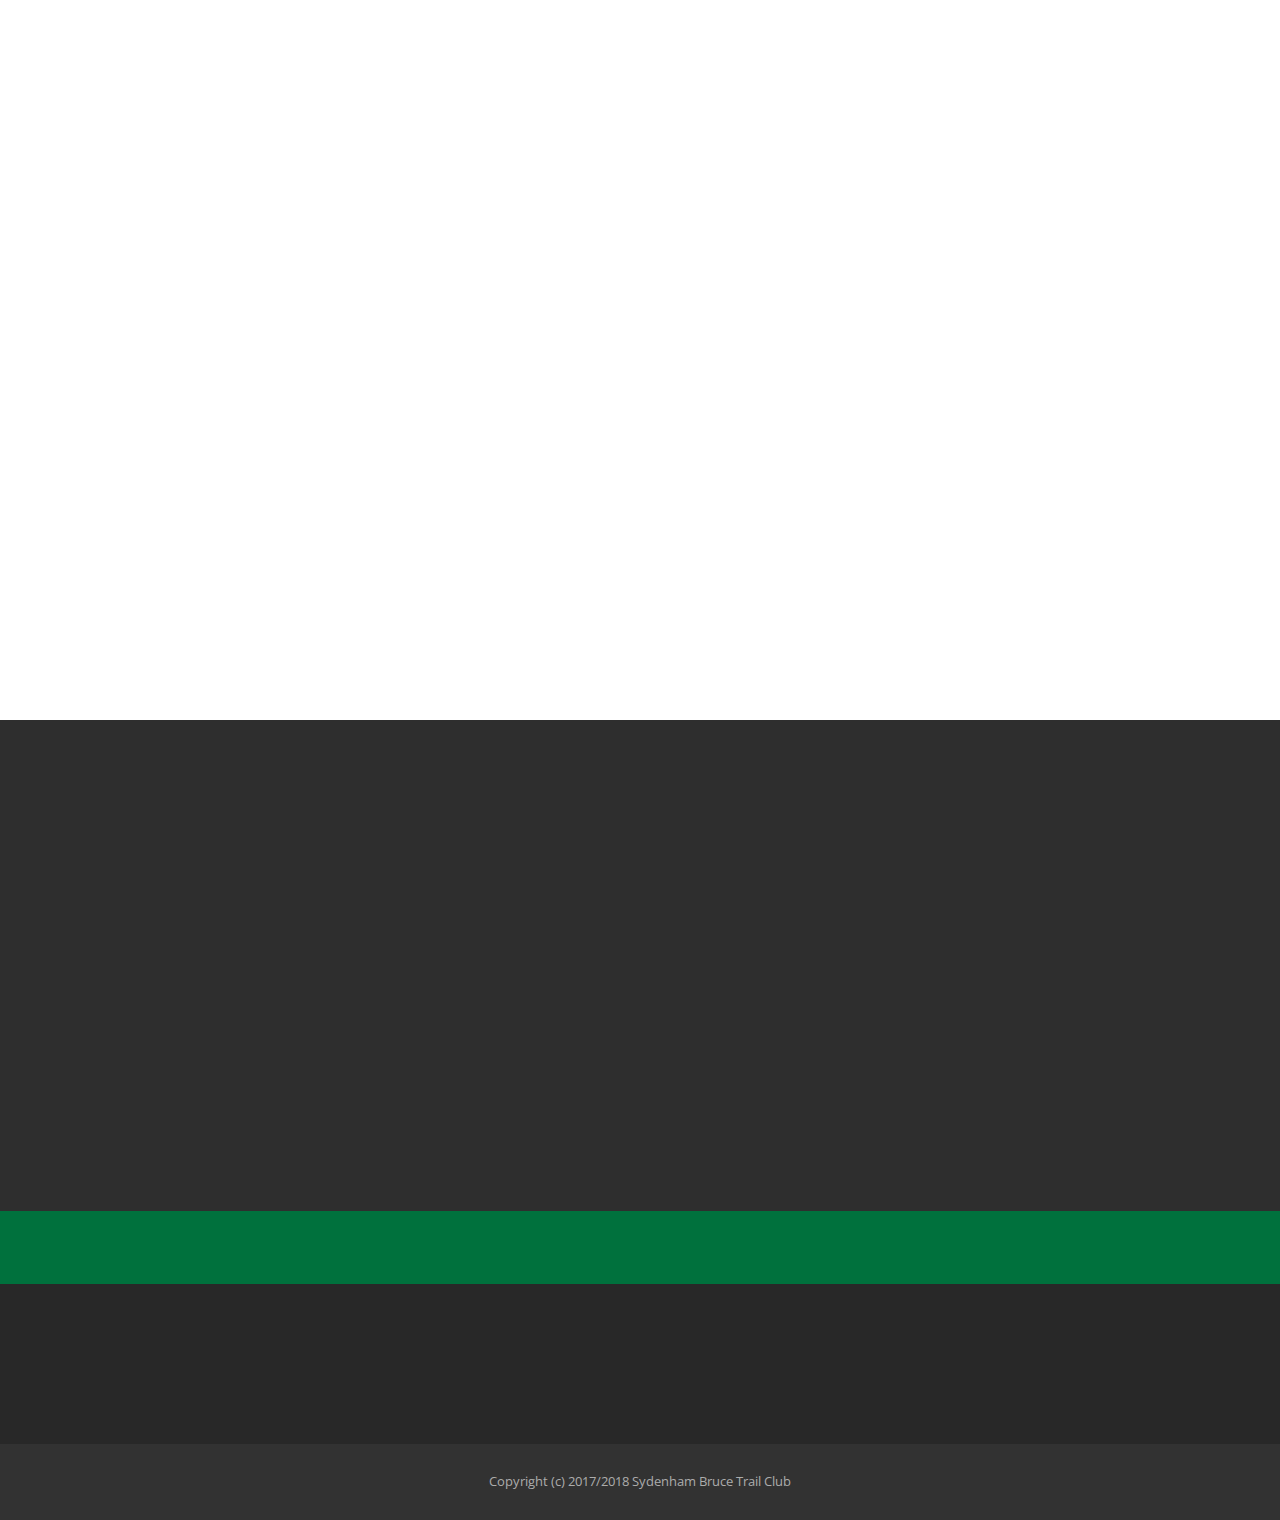
==== commit 8c5fb72d: "fix facebook feed" ====
--- a/index.html
+++ b/index.html
@@ -266,7 +266,9 @@
 
 <section class="mbr-social-feed loading" id="feed-8h" data-facebook="sydenhambrucetrailclub" data-twitter="" data-google="" data-posts="10" data-youtube="" data-rv-view="16" style="background-color: rgb(255, 255, 255); padding-top: 0px; padding-bottom: 0px;">
     
+  <div class="social-feed-container">
     <iframe src="https://www.facebook.com/plugins/page.php?href=https%3A%2F%2Fwww.facebook.com%2Fsydenhambrucetrailclub&tabs=timeline&width=500&height=700&small_header=true&adapt_container_width=true&hide_cover=false&show_facepile=true&appId" width="500" height="700" style="border:none;overflow:hidden" scrolling="no" frameborder="0" allowTransparency="true" allow="encrypted-media"></iframe>
+  </div>
 </section>
 
 <footer class="mbr-small-footer mbr-section mbr-section-nopadding" id="footer1-2" data-rv-view="24" style="background-color: rgb(50, 50, 50); padding-top: 1.75rem; padding-bottom: 1.75rem;">
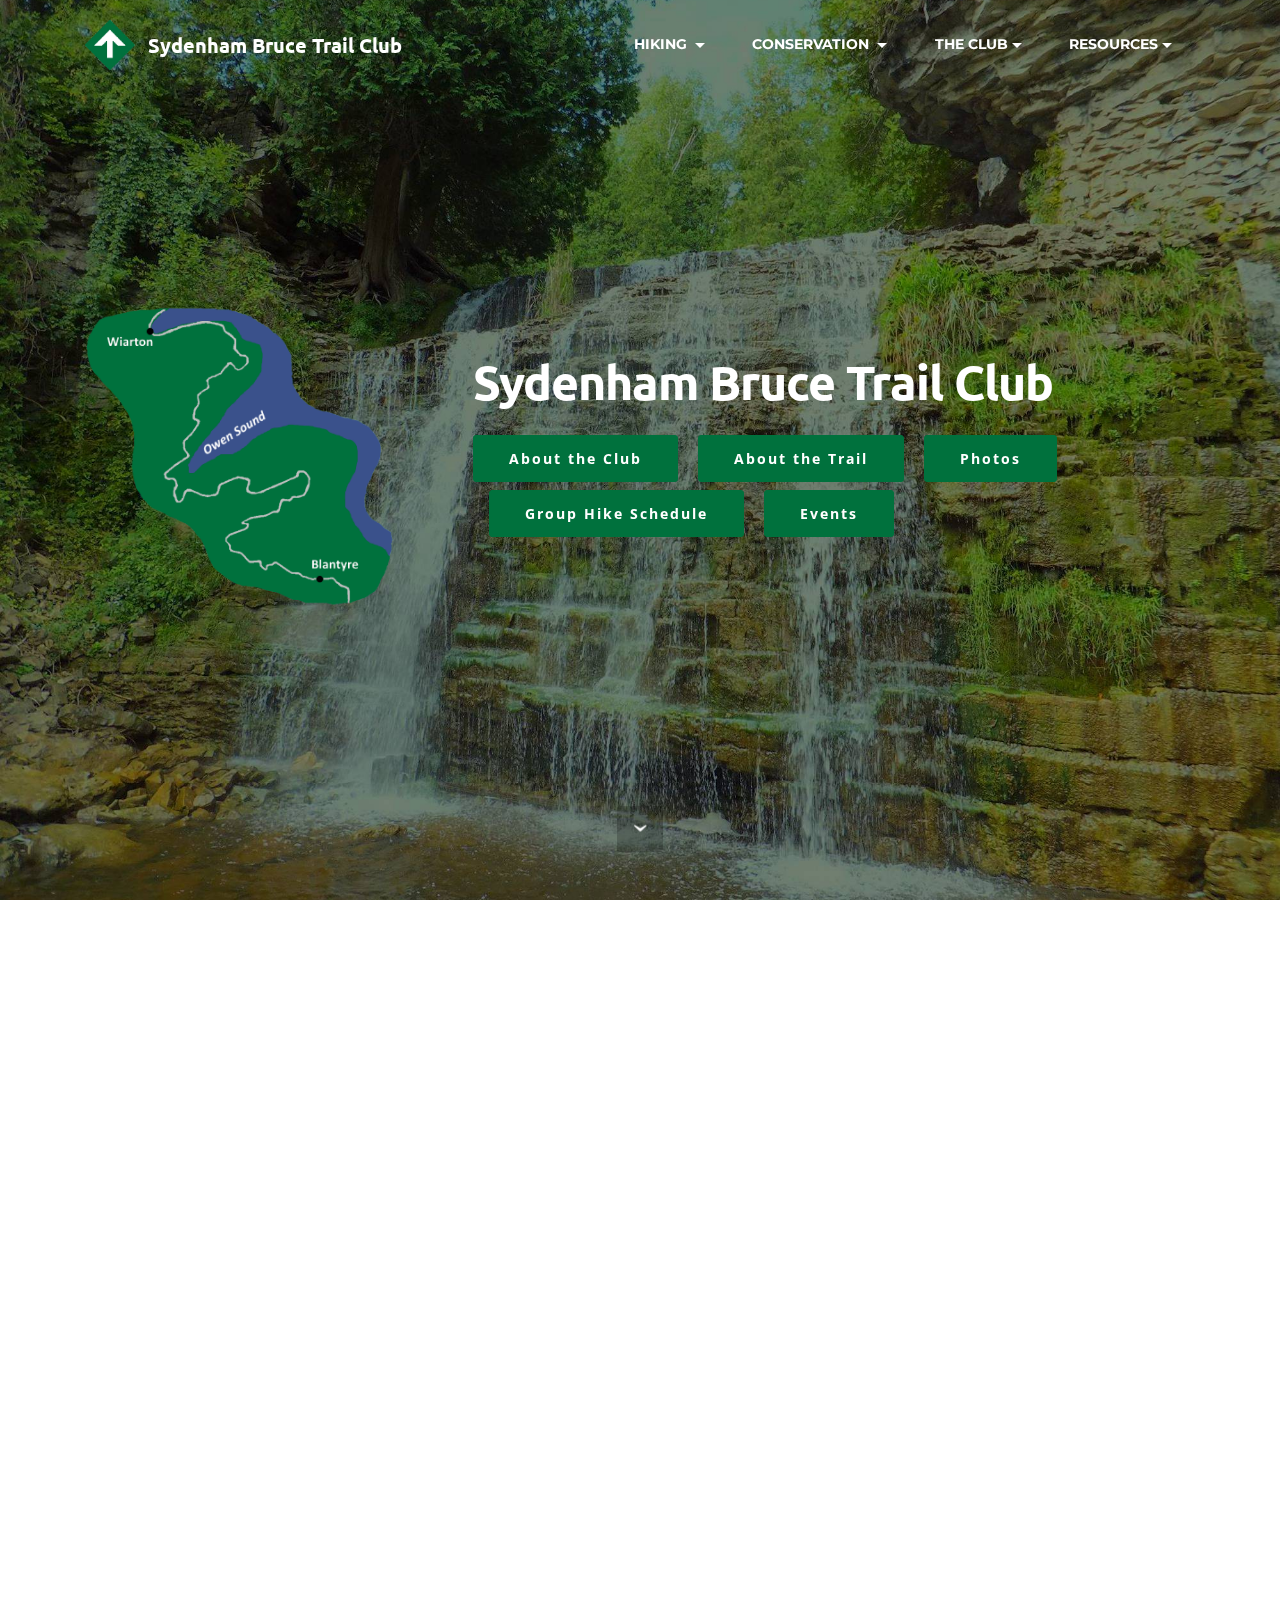
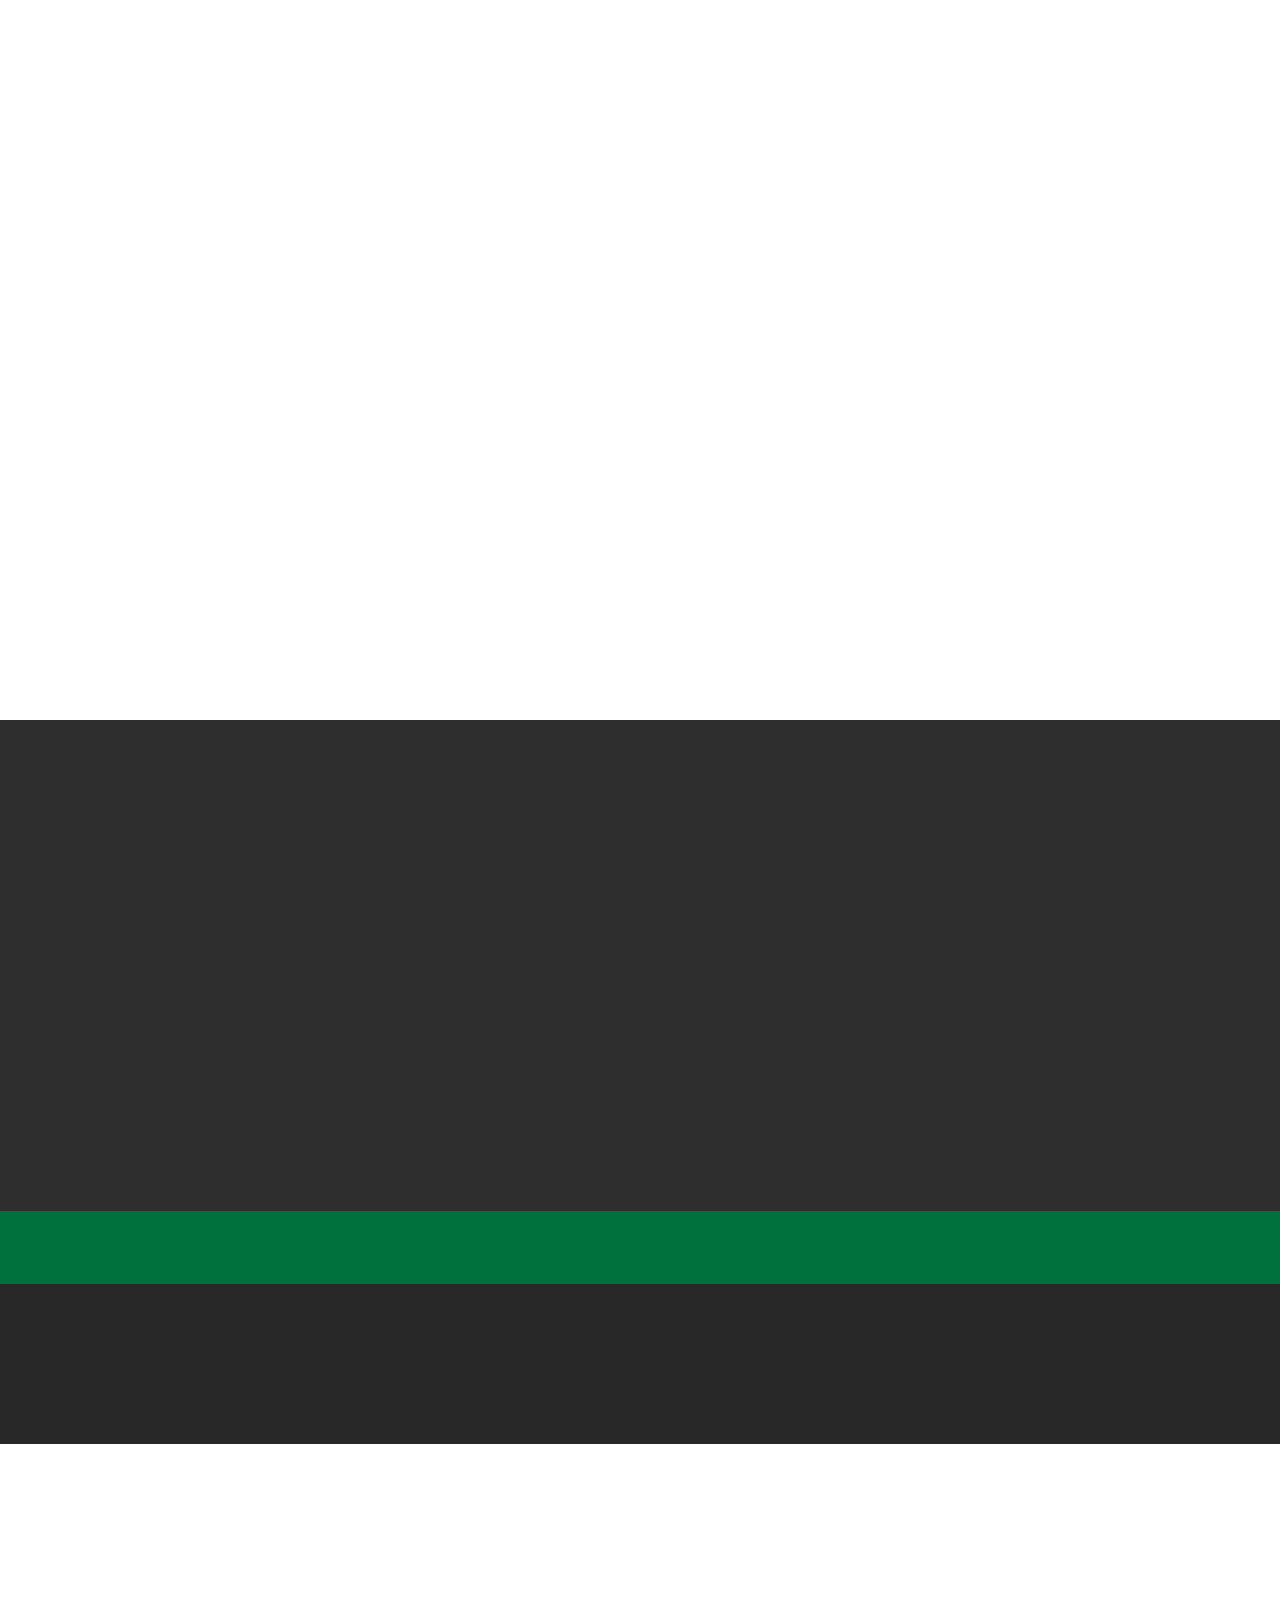
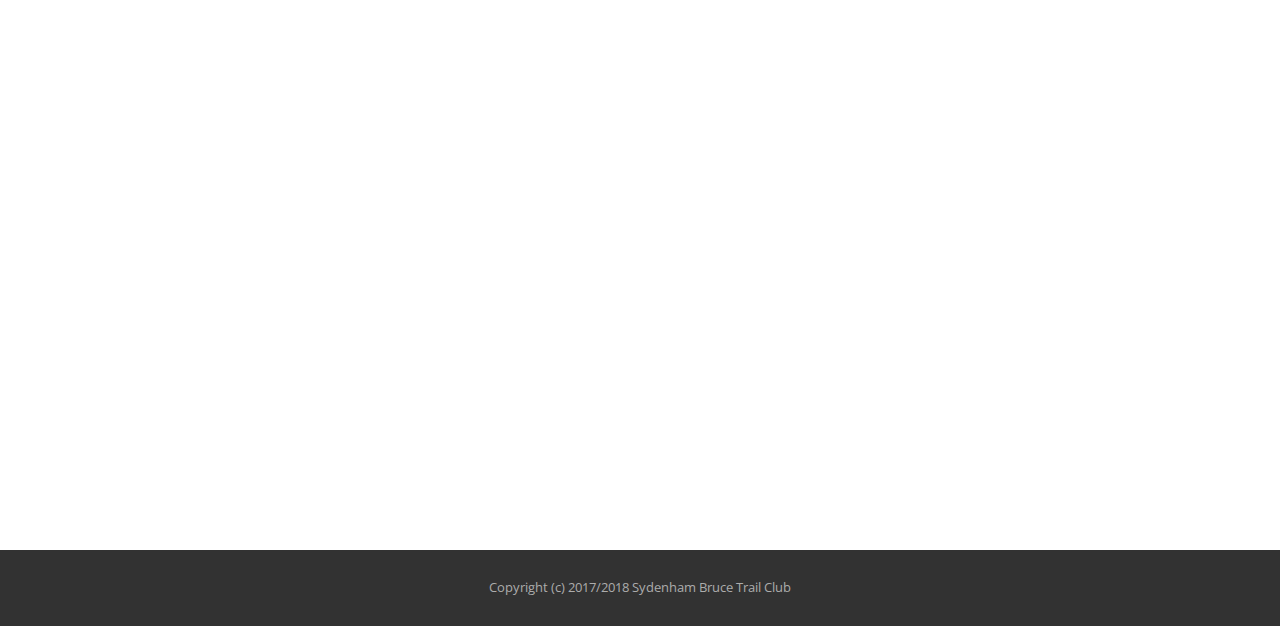
==== commit d5556e43: "fix facebook feed" ====
--- a/index.html
+++ b/index.html
@@ -76,7 +76,7 @@
 
 </section>
 
-<section class="engine"><a href="https://mobirise.info/w">html5 templates</a></section><section class="mbr-section mbr-section-hero mbr-section-full header2 mbr-parallax-background mbr-after-navbar" id="header2-3" data-rv-view="18" style="background-image: url(assets/images/background2-2000x1500-2-test2-2000x1500.jpg);">
+<section class="engine"><a href="https://mobirise.info">Mobirise</a></section><section class="mbr-section mbr-section-hero mbr-section-full header2 mbr-parallax-background mbr-after-navbar" id="header2-3" data-rv-view="18" style="background-image: url(assets/images/background2-2000x1500-2-test2-2000x1500.jpg);">
 
     
 
@@ -221,7 +221,7 @@
                     <div hidden="" data-form-alert-success="true">Thanks for your message!  </div>
                 </div>
                 <form action="https://mobirise.com/" method="post" data-form-title="MESSAGE">
-                    <input type="hidden" value="i2I2FEOyMUCWjE5lsEkSiVXFsbTwC8YAz/6m7duktmNFNJQhGFPjFr+ReX5hVv2ZdJMZGsGA87AoCpKN29wbFBRUl14mqHPUhqL2Mx4mA7D0yboiZXqbaAiuYM3699vq" data-form-email="true">
+                    <input type="hidden" value="UNCfQyDOF+2/iPdf1jxIXgNkp1gr9VY7foSjIoPSkrI9jH5pu06M3J61NgzLssnBw+C/wA7qXPR/MC/Lr63LR4AtTm3QAUwKpk+UcFPPETyUnyel3OHOiI+r5y7uHNRf" data-form-email="true">
                     <div class="form-group">
                         <label class="form-control-label" for="contacts4-8-name">Name<span class="form-asterisk">*</span></label>
                         <input type="text" class="form-control input-sm input-inverse" name="name" required="" data-form-field="Name" id="contacts4-8-name">
@@ -266,9 +266,10 @@
 
 <section class="mbr-social-feed loading" id="feed-8h" data-facebook="sydenhambrucetrailclub" data-twitter="" data-google="" data-posts="10" data-youtube="" data-rv-view="16" style="background-color: rgb(255, 255, 255); padding-top: 0px; padding-bottom: 0px;">
     
-  <div class="social-feed-container">
-    <iframe src="https://www.facebook.com/plugins/page.php?href=https%3A%2F%2Fwww.facebook.com%2Fsydenhambrucetrailclub&tabs=timeline&width=500&height=700&small_header=true&adapt_container_width=true&hide_cover=false&show_facepile=true&appId" width="500" height="700" style="border:none;overflow:hidden" scrolling="no" frameborder="0" allowTransparency="true" allow="encrypted-media"></iframe>
-  </div>
+    <img class="social-feed-container-loading" alt="" src="assets/images/loading.svg">
+    <div class="social-feed-container">
+    </div>
+    <iframe src="https://www.facebook.com/plugins/page.php?href=https%3A%2F%2Fwww.facebook.com%2Fsydenhambrucetrailclub&tabs=timeline&width=500&height=700&small_header=true&adapt_container_width=true&hide_cover=false&show_facepile=true&appId" width="500" height="700" style="border:none;overflow:hidden" scrolling="no" frameborder="0" allowTransparency="true" allow="encrypted-media"></iframe>  
 </section>
 
 <footer class="mbr-small-footer mbr-section mbr-section-nopadding" id="footer1-2" data-rv-view="24" style="background-color: rgb(50, 50, 50); padding-top: 1.75rem; padding-bottom: 1.75rem;">
